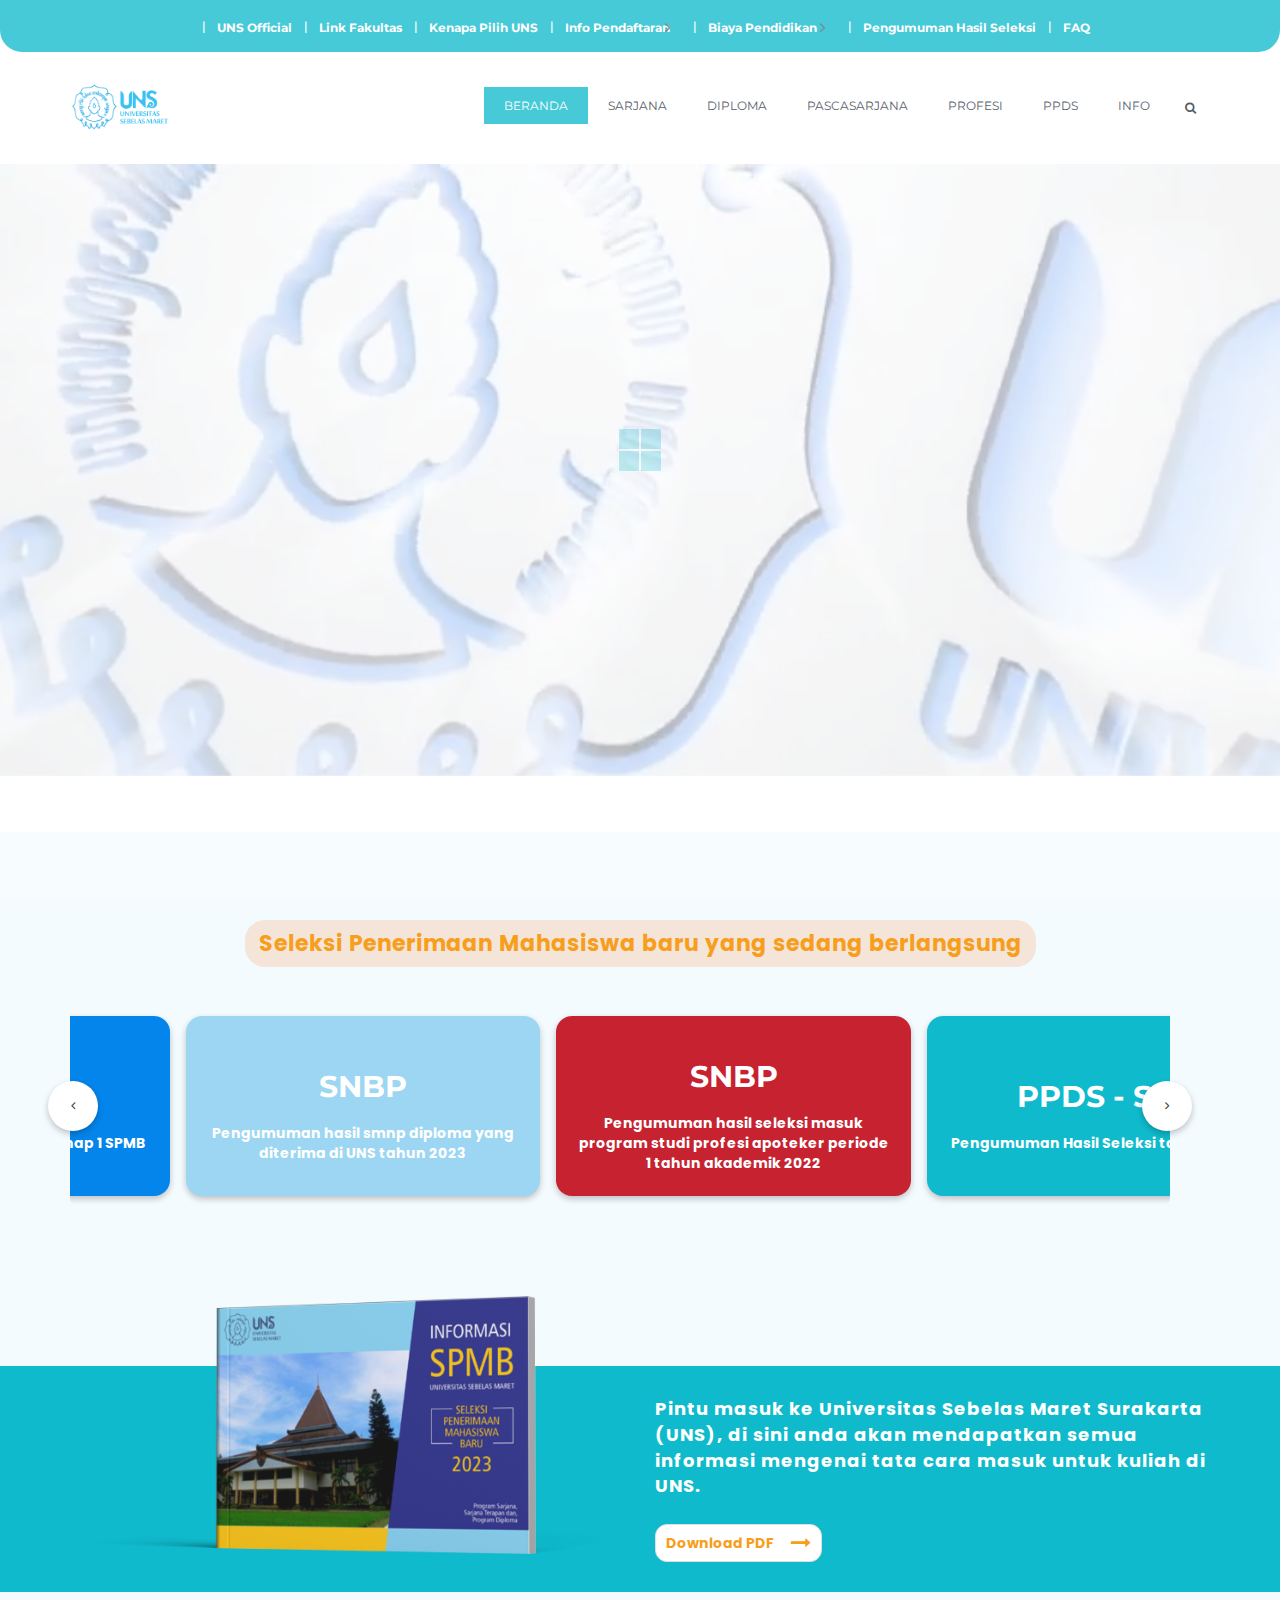
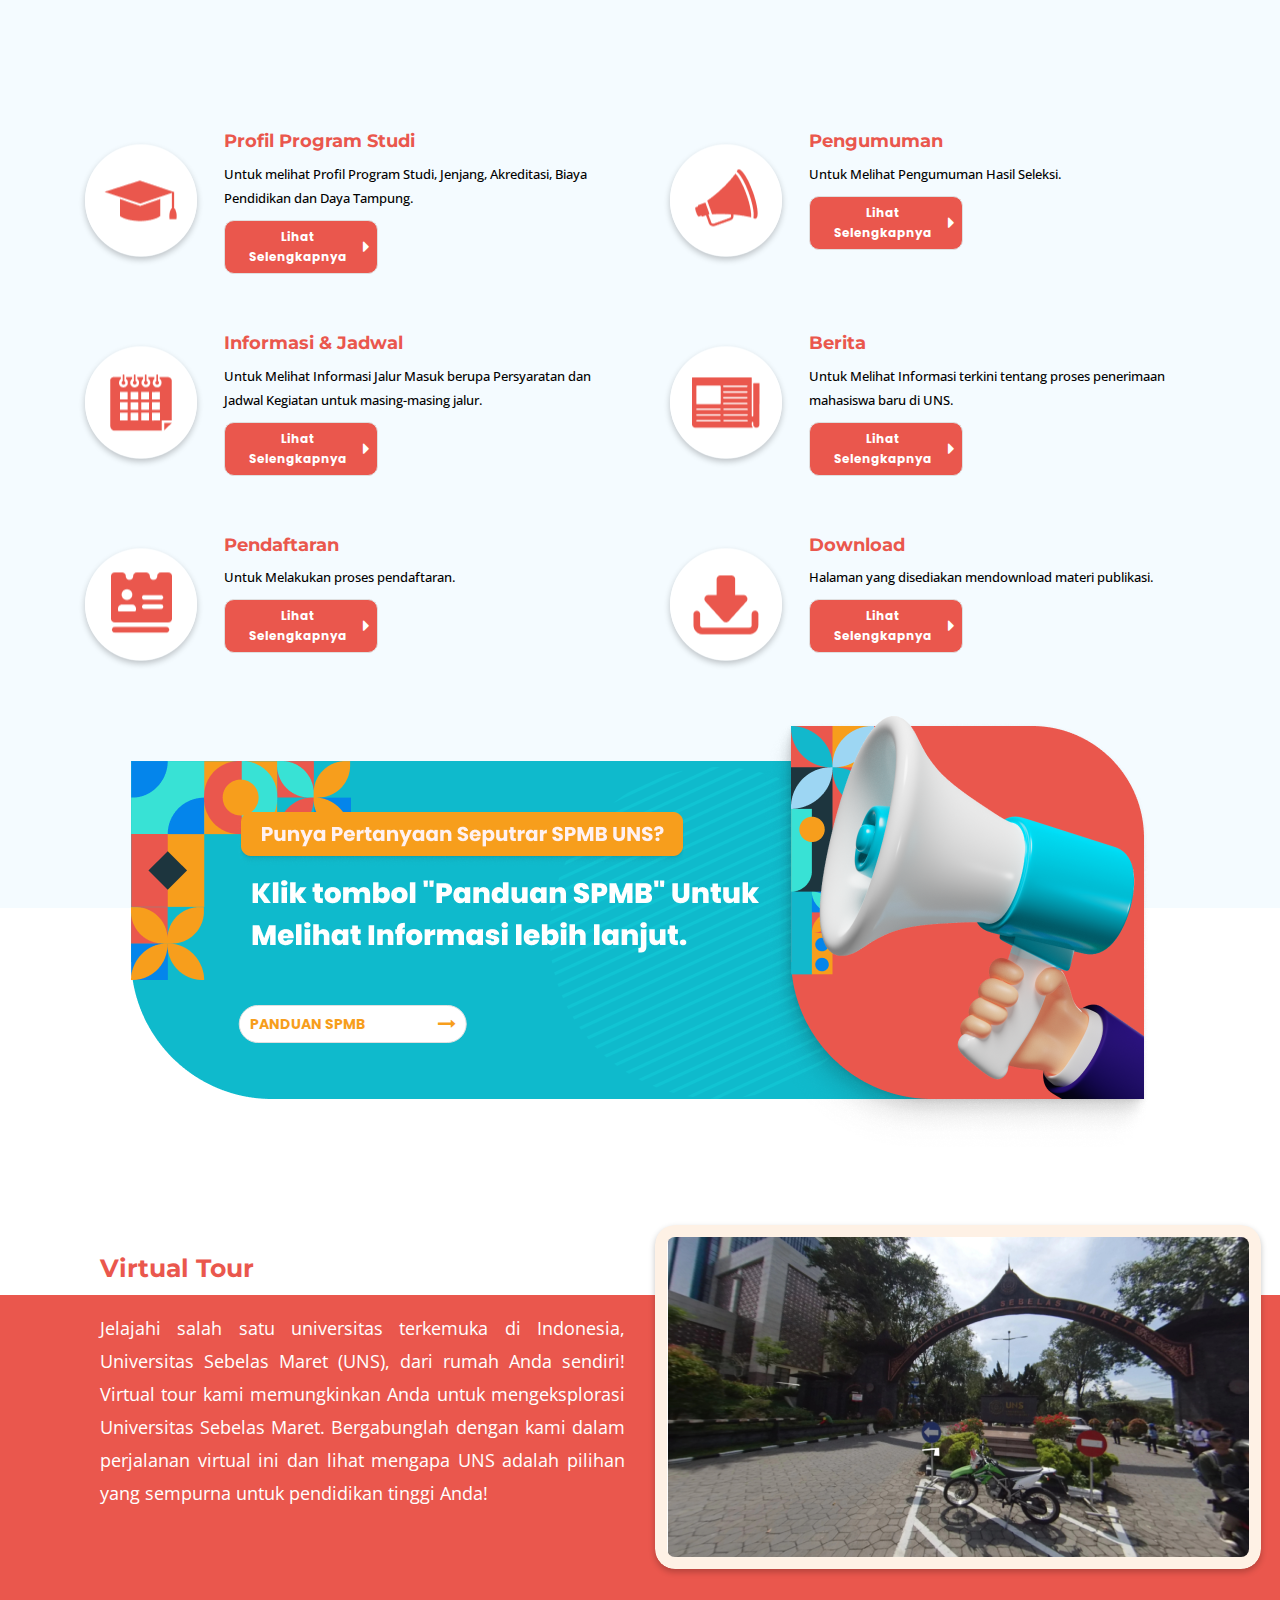
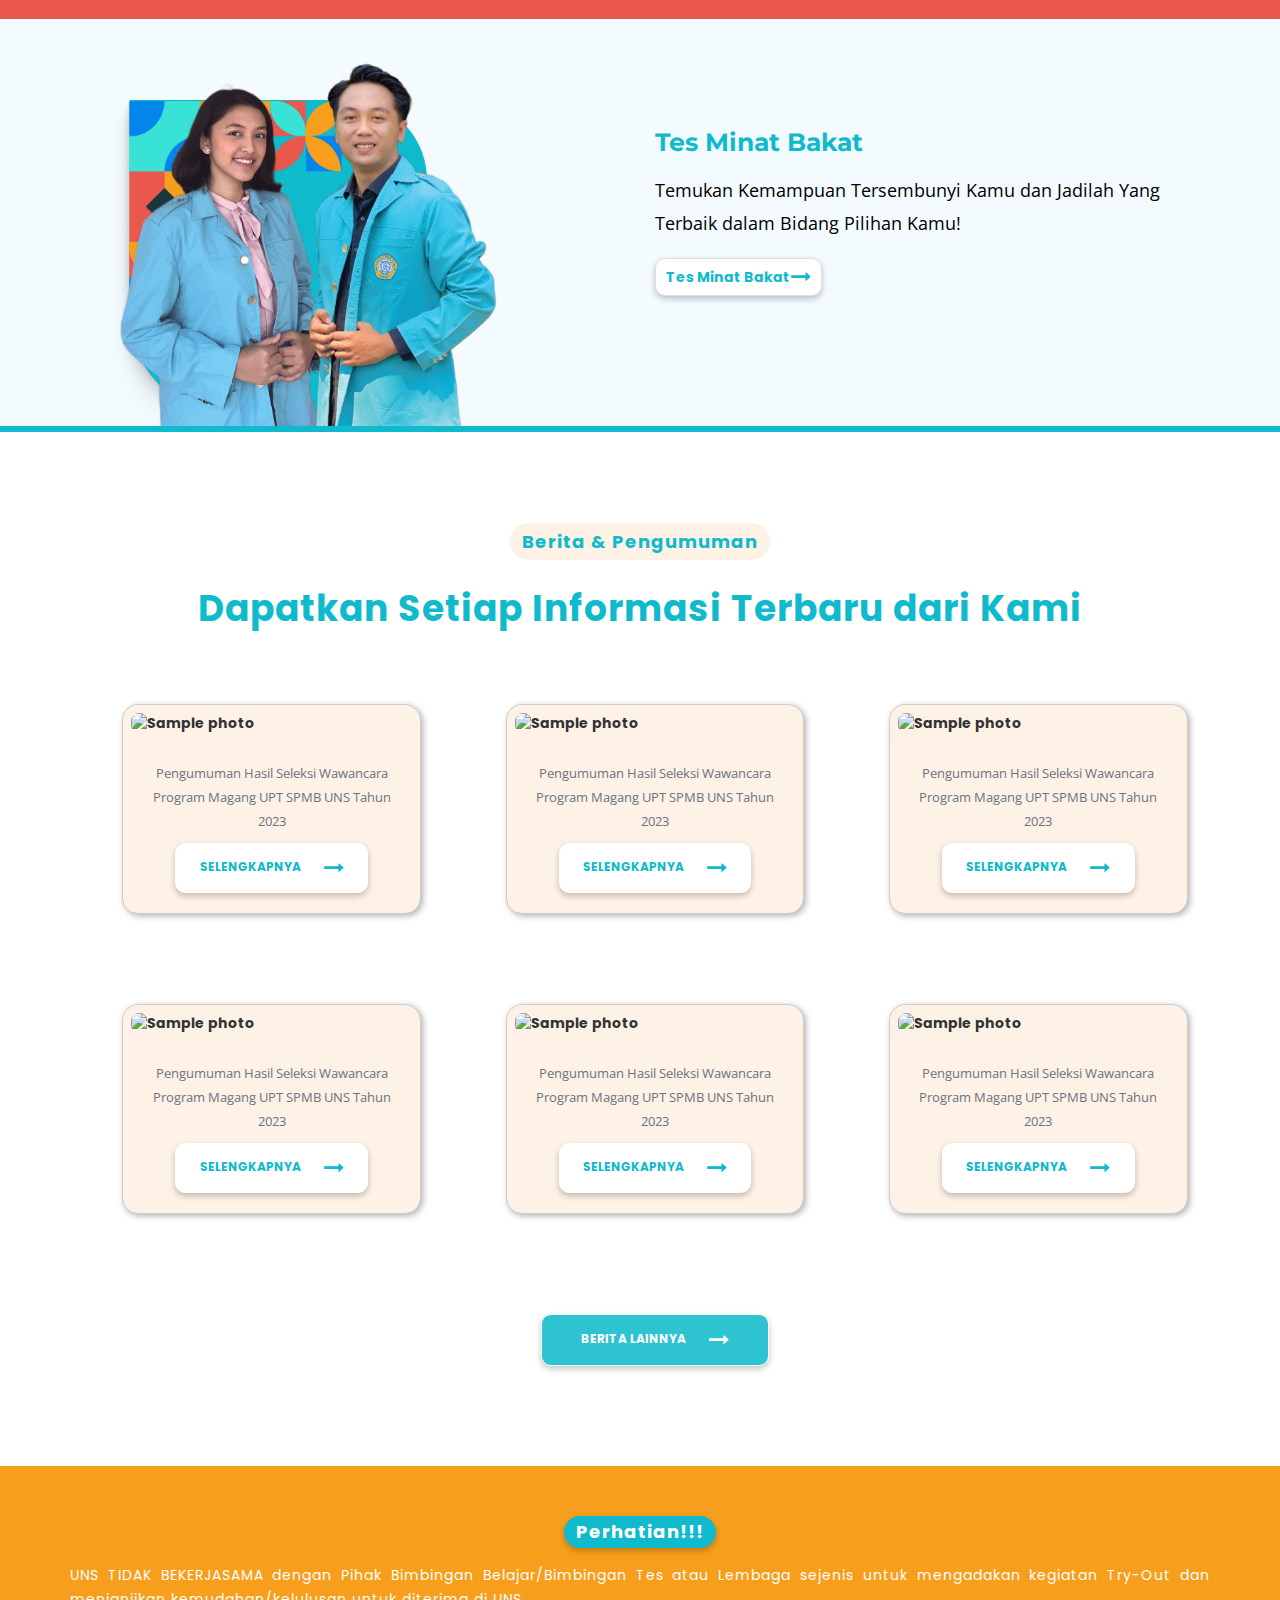
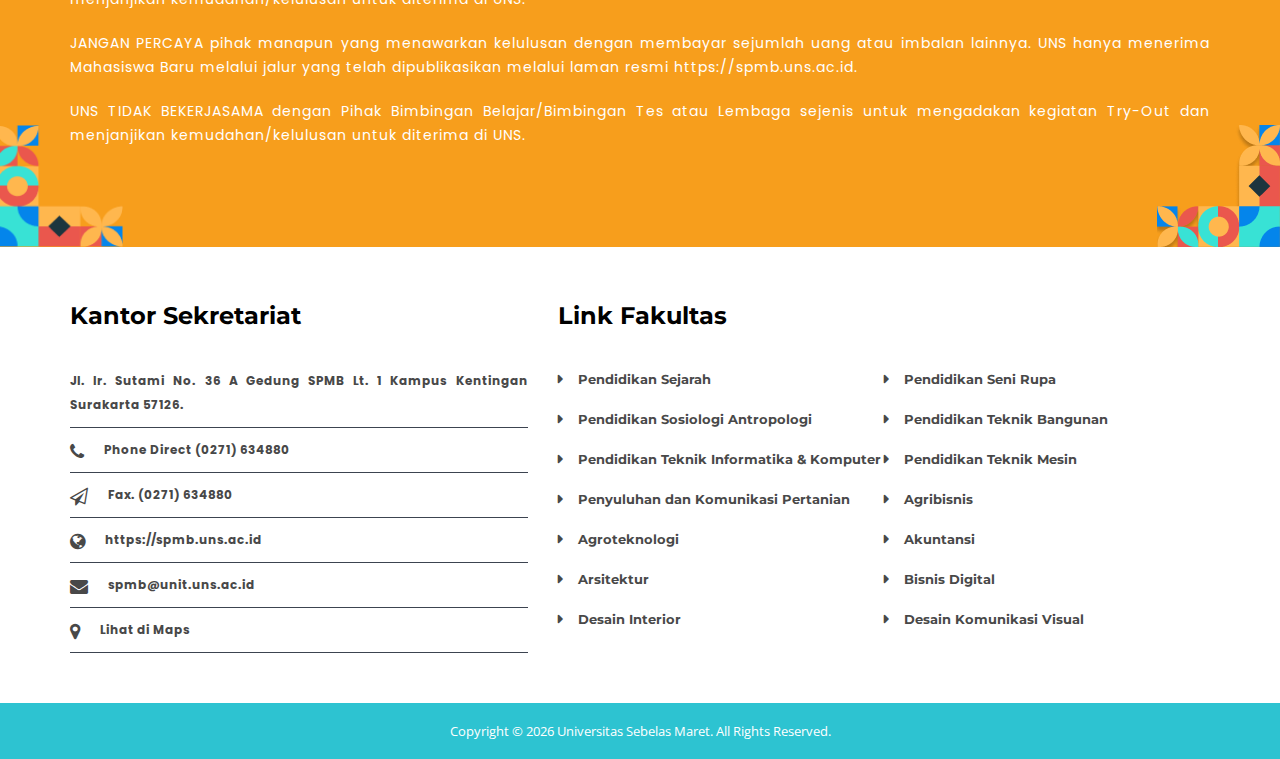
==== index.html @ 90553780 "first commit" ====
<!doctype html>
<html class="no-js" lang="en">
<head>
<meta name="viewport" content="width=device-width, initial-scale=1" />
<meta http-equiv="content-type" content="text/html; charset=utf-8" />
<meta name="author" content="" />
<!-- Document Title -->
<title>SPMB | UNS Solo</title>

<!-- Favicon -->
<link rel="shortcut icon" href="assets/images/favicon.ico" type="image/x-icon">
<link rel="icon" href="assets/images/favicon.ico" type="image/x-icon">

<!-- FontsOnline -->
<link href='https://fonts.googleapis.com/css?family=Open+Sans:400,300,600,700,800' rel='stylesheet' type='text/css'>
<link href='https://fonts.googleapis.com/css?family=Montserrat:400,700' rel='stylesheet' type='text/css'>
<link href='https://fonts.googleapis.com/css?family=Alegreya+Sans:400,500,700,800,900,300,100' rel='stylesheet' type='text/css'>

<!-- StyleSheets -->
<link rel="stylesheet" href="http://code.ionicframework.com/ionicons/2.0.1/css/ionicons.min.css">
<link rel="stylesheet" href="assets/css/bootstrap/bootstrap.min.css">
<link rel="stylesheet" href="assets/css/fontawesome.min.css">
<link rel="stylesheet" href="assets/css/font-awesome.min.css">
<link rel="stylesheet" href="assets/css/main.css">
<link rel="stylesheet" href="assets/css/style.css">
<link rel="stylesheet" href="assets/css/responsive.css">
<link rel="stylesheet" href="assets/css/custom.css">

<!-- SLIDER REVOLUTION 4.x CSS SETTINGS -->
<link rel="stylesheet" type="text/css" href="assets/rs-plugin/css/settings.css" media="screen" />

<!-- JavaScripts -->
<script src="assets/js/vendors/modernizr.js"></script>
<!-- HTML5 Shim and Respond.js IE8 support of HTML5 elements and media queries -->
<!-- WARNING: Respond.js doesn't work if you view the page via file:// -->
<!--[if lt IE 9]>
    <script src="https://oss.maxcdn.com/html5shiv/3.7.2/html5shiv.min.js"></script>
    <script src="https://oss.maxcdn.com/respond/1.4.2/respond.min.js"></script>
    <![endif]-->
</head>
<body>

<!-- Back to top button -->
<div class="btn-back_to_top">
  <span class="fa fa-arrow-up"></span>
</div>

<!-- LOADER ===========================================-->
<div id="loader">
  <div class="loader">
    <div class="position-center-center">
      <div id="preloader6"> <span></span> <span></span> <span></span> <span></span> </div>
    </div>
  </div>
</div>

<!-- Page Wrapper -->
<div id="wrap">

  <!-- Top bar -->
  <div class="wrap">
    <div class="row">
      <div class="col-md-12">
        <div class="top-bar">
          <ul id="ownmenu" class="ownmenu font-montserrat">
          <li><a href="#">UNS Official</a></li>
            <li><a href="#">Link Fakultas</a></li>
            <li><a href="#">Kenapa Pilih UNS</a></li>
            <li><a href="#">Info Pendaftaran</a>
              <ul class="dropdown">
                <li><a href="blank-page.html">Jadwal Seleksi</a></li>
                <li><a href="#">Pendaftaran</a>
                  <ul class="dropdown">
                    <li><a href="blank-page.html">Sarjana</a></li>
                    <li><a href="blank-page.html">Sekolah Vokasi</a></li>
                    <li><a href="blank-page.html">Pascasarjana</a></li>
                    <li><a href="blank-page.html">Profesi</a></li>
                  </ul>
                </li>
                <li><a href="#">Tata Cara Pendaftaran</a>
                  <ul class="dropdown">
                    <li><a href="blank-page.html">FAQ</a></li>
                    <li><a href="blank-page.html">Sarjana</a></li>
                    <li><a href="blank-page.html">Sekolah Vokasi</a></li>
                    <li><a href="blank-page.html">Pascasarjana</a></li>
                    <li><a href="blank-page.html">Profesi</a></li>
                  </ul>
                </li>
                <li><a href="#">Tata Cara Pembayaran</a>
                  <ul class="dropdown">
                    <li><a href="blank-page.html">FAQ</a></li>
                    <li><a href="blank-page.html">Sarjana</a></li>
                    <li><a href="blank-page.html">Sekolah Vokasi</a></li>
                    <li><a href="blank-page.html">Pascasarjana</a></li>
                    <li><a href="blank-page.html">Profesi</a></li>
                  </ul>
                </li>
              </ul>
            </li>
            <li><a href="#">Biaya Pendidikan</a>
              <ul class="dropdown">
                <li><a href="blank-page.html">Sarjana</a></li>
                <li><a href="blank-page.html">Sekolah Vokasi</a></li>
                <li><a href="blank-page.html">Pascasarjana Profesi</a></li>
                <li><a href="blank-page.html">Informasi Digital</a></li>
              </ul>
            </li>
            <li><a href="#">Pengumuman Hasil Seleksi</a></li>
            <li><a href="#">FAQ</a></li>
          </ul>
        </div>
      </div>
    </div>
  </div>

  <!-- Header -->
  <header class="header coporate-header">
    <div class="sticky">
      
      <div class="container">
        <div class="logo"> <a href="index.html"><img src="assets/images/logo-uns.png" style="height: 50px; width: 100px;" alt=""></a> </div>
        
        <!-- Nav -->
        <nav>
          <ul id="ownmenu" class="ownmenu">
            <li class="active"><a href="index.html">Beranda</a></li>
            <!-- <li><a href="#">Vokasi</a>
              <ul class="dropdown">
                <li><a href="program-studi.html">Profil Program Studi</a></li>
                <li><a href="informasi-jadwal.html">Informasi & Jadwal</a></li>
              </ul>
            </li> -->
            <li><a href="#">Sarjana</a>
              <ul class="dropdown">
                <li><a href="blank-page.html">Ragam Seleksi</a></li>
                <li><a href="program-studi.html">Program Studi & Daya Tampung</a></li>
                <li><a href="blank-page.html">Angka Keketatan Persaingan</a></li>
                <li><a href="informasi-jadwal.html">Informasi Digital</a></li>
              </ul>
            </li>
            <li><a href="#">Diploma</a>
              <ul class="dropdown">
                <li><a href="blank-page.html">Ragam Seleksi</a></li>
                <li><a href="program-studi.html">Program Studi & Daya Tampung</a></li>
                <li><a href="blank-page.html">Angka Keketatan Persaingan</a></li>
                <li><a href="informasi-jadwal.html">Informasi Digital</a></li>
              </ul>
            </li>
            <li><a href="#">Pascasarjana</a>
              <ul class="dropdown">
                <li><a href="blank-page.html">Ragam Seleksi</a></li>
                <li><a href="program-studi.html">Program Studi</a></li>
                <li><a href="blank-page.html">Informasi Digital</a></li>
              </ul>
            </li>
            <li><a href="#">Profesi</a>
              <ul class="dropdown">
                <li><a href="blank-page.html">Ragam Seleksi</a></li>
                <li><a href="program-studi.html">Program Studi</a></li>
                <li><a href="blank-page.html">Informasi Digital</a></li>
              </ul>
            </li>
            <li><a href="#">PPDS</a>
              <ul class="dropdown">
                <li><a href="blank-page.html">Ragam Seleksi</a></li>
                <li><a href="program-studi.html">Program Studi</a></li>
                <li><a href="blank-page.html">Informasi Digital</a></li>
              </ul>
            </li>
            <li><a href="#">Info</a>
              <ul class="dropdown">
                <li><a href="berita.html">Berita</a></li>
                <li><a href="404.html">Download</a></li>
                <li><a href="404.html">Rekap Jadwal</a></li>
                <li><a href="404.html">Virtual Tour</a></li>
              </ul>
            </li>
            
            <!--======= SEARCH ICON =========-->
            <li class="search-nav right"><a href="#."><i class="fa fa-search"></i></a>
              <ul class="dropdown">
                <li>
                  <form>
                    <input type="search" class="form-control" placeholder="Enter Your Keywords..." required>
                    <button type="submit"> Search </button>
                  </form>
                </li>
              </ul>
            </li>
          </ul>
        </nav>
      </div>
    </div>
  </header>
  <!-- End Header --> 
  
  <!--======= HOME MAIN SLIDER =========-->
  <section class="home-slider">
    <div class="tp-banner-container">
      <div class="tp-banner-fix">
        <ul id="hero-responsive">
          <!-- Slider 2 -->
          <li data-transition="fade" data-slotamount="7">
            <video id="video-hero" playsinline="playsinline" autoplay="autoplay" muted="muted" loop="loop">
              <source src="assets/video/VID UNS.mp4" type="video/mp4">
              <source src="assets/video/VID UNS.mp4" type="video/ogg" />
            </video>
            
            <!-- Layer -->
            <div class="tp-caption sft tp-resizeme font-extra-bold" 
                  data-x="right" data-hoffset="0"
                  data-y="center" data-voffset="0" 
                  data-speed="700" 
                  data-start="700" 
                  data-easing="easeOutBack"
                  data-customin="x:0;y:0;z:0;rotationX:0;rotationY:0;rotationZ:0;scaleX:0;scaleY:1;skewX:0;skewY:0;opacity:0;transformPerspective:600;transformOrigin:50% 50%;" 
                  data-splitin="none" 
                  data-splitout="none" 
                  data-elementdelay="0.1" 
                  data-endelementdelay="0.1" 
                  data-endspeed="300" 
                  data-captionhidden="on" 
                  > <img src="assets/images/slides/hero1.png" alt="" > </div>
            
            <!-- Layer -->
            <div class="tp-caption sfb tp-resizeme font-bold" 
                  data-x="left" data-hoffset="40"
                  data-y="center" data-voffset="-100"
                  data-speed="500" 
                  data-start="700" 
                  data-customin="x:0;y:0;z:0;rotationX:0;rotationY:0;rotationZ:0;scaleX:0;scaleY:1;skewX:0;skewY:0;opacity:0;transformPerspective:600;transformOrigin:50% 50%;" 
                  data-easing="Back.easeOut" 
                  data-splitin="none" 
                  data-splitout="none" 
                  data-elementdelay="0.1" 
                  data-endelementdelay="0.1"
                  data-endspeed="300" 
                  data-captionhidden="on"
                  style="color: #00AFEF; font-size: 48px; font-weight: normal; letter-spacing:0px; line-height:55px;"> Universitas Sebelas Maret</div>
            
            <!-- Layer -->
            <div class="tp-caption sfb tp-resizeme" 
                  data-x="left" data-hoffset="40"
                  data-y="center" data-voffset="30"
                  data-speed="500" 
                  data-start="1000" 
                  data-customin="x:0;y:0;z:0;rotationX:0;rotationY:0;rotationZ:0;scaleX:0;scaleY:1;skewX:0;skewY:0;opacity:0;transformPerspective:600;transformOrigin:50% 50%;" 
                  data-easing="Back.easeOut" 
                  data-splitin="none" 
                  data-splitout="none" 
                  data-elementdelay="0.1" 
                  data-endelementdelay="0.1" 
                  data-endspeed="300" 
                  data-captionhidden="on"
                  style="color: #000000; font-size: 30px; font-weight: normal; line-height:36px;"> Seleksi Penerimaan Mahasiswa <br> Baru Universitas Sebelas Maret.</div>
          </li>
        </ul>
      </div>
    </div>
  </section>

  <section class="hero-mobile">
    <div class="container">
      <li class="row">
        <div class="col-md-6"> <img src="assets/images/hero-mobile.png" alt=""> </div>
        <div class="col-md-6" style="vertical-align: middle;">
          <h2>SPMB UNS</h2>
          <p>Seleksi Penerimaan Mahasiswa Baru Universitas Sebelas Maret</p>
        </div>
      </li>
    </div>
  </section>
  
  <!-- Content -->
  <div id="content"> 
    <!-- CARD SLIDER -->
    <section class="bg-card-button solution padding-top-100 padding-bottom-50">
      <div class="container">
        <!-- Tittle -->
        <div class="heading-block black-text text-center margin-bottom-50">
          <h5>Seleksi Penerimaan Mahasiswa baru yang sedang berlangsung</h5>
        </div>
        <!-- Card List -->
        <div class="wrapper">
          <i id="left" class="fa fa-angle-left"></i>
          <ul class="carousel">
            <a href="#">
              <li class="card card-1">
                <h2>PPDS - SP2</h2>
                <span>Pengumuman Hasil Seleksi tahap 1 SPMB</span>
              </li>
            </a>
            <a href="#">
              <li class="card card-2">
                <h2>SNBP</h2>
                <span>Pengumuman hasil smnp diploma yang diterima di UNS tahun 2023</span>
              </li>
            </a>
            <a href="#">
              <li class="card card-3">
                <h2>SNBP</h2>
                <span>Pengumuman hasil seleksi masuk program studi profesi apoteker periode 1 tahun akademik 2022</span>
              </li>
            </a>
            <a href="#">
              <li class="card card-4">
                <h2>PPDS - SP2</h2>
                <span>Pengumuman Hasil Seleksi tahap 1 SPMB</span>
              </li>
            </a>
            <a href="#">
              <li class="card card-5">
                <h2>SNBP</h2>
                <span>Pengumuman hasil smnp diploma yang diterima di UNS tahun 2023</span>
              </li>
            </a>
            <a href="#">
              <li class="card card-6">
                <h2>SNBP</h2>
                <span>Pengumuman hasil seleksi masuk program studi profesi apoteker periode 1 tahun akademik 2022</span>
              </li>
            </a>
          </ul>
          <i id="right" class="fa fa-angle-right"></i>
        </div>
      </div>
      <!-- MENU  -->
      <div class="menu-pdf padding-bottom-30 padding-top-30">
        <div class="container">
          <div class="row">
            <!-- Image Book -->
            <div class="col-md-6"> <img class="img-book" src="assets/images/book-cover.png" alt=""> </div>
            <div class="col-md-6"> 
              <!-- Tittle -->
              <div class="text-book white-text text-left margin-bottom-25">
                <span>Pintu masuk ke Universitas Sebelas Maret Surakarta (UNS), di sini anda akan mendapatkan semua informasi mengenai tata cara masuk untuk kuliah di UNS. </span>
              </div>
              <button class="button-book" role="button" onclick="">
                <span>Download PDF</span>
                <i class="fa fa-long-arrow-right" style="font-size:20px; vertical-align: middle;"></i>
              </button>
          </div>
        </div>
      </div>
    </section>

    <!-- Menu Icon  -->
    <section class="bg-menu-icon menu-icon padding-top-80">
      <div class="container margin-bottom-100"> 
        
        <!-- Icon List -->
        <ul class="row margin-bottom-100">
          <li class="col-md-6">
            <div class="row">
              <div class="col-md-3 text-center">
                <div class="icon"> <img src="assets/images/menu-icon/mobile/profil.png" alt="" > </div>
              </div>
              <div class="col-md-9">
                <h5 class="menu-icon-title">Profil Program Studi</h5>
                <p class="sub-title">Untuk melihat Profil Program Studi, Jenjang, 
                  Akreditasi, Biaya Pendidikan dan Daya Tampung.</p>
                <button class="button-icon-menu" role="button" onclick="">
                  <span>Lihat Selengkapnya</span>
                  <i class="fa fa-caret-right" style="font-size:18px; vertical-align: middle;"></i>
                </button>
              </div>
            </div>
          </li>
          <li class="col-md-6">
            <div class="row">
              <div class="col-md-3 text-center">
                <div class="icon"> <img src="assets/images/menu-icon/mobile/pengumuman.png" alt="" > </div>
              </div>
              <div class="col-md-9">
                <h5 class="menu-icon-title">Pengumuman</h5>
                <p class="sub-title">Untuk Melihat Pengumuman Hasil Seleksi.</p>
                <button class="button-icon-menu" role="button" onclick="">
                  <span>Lihat Selengkapnya</span>
                  <i class="fa fa-caret-right" style="font-size:18px; vertical-align: middle;"></i>
                </button>
              </div>
            </div>
          </li>
          <li class="col-md-6">
            <div class="row">
              <div class="col-md-3 text-center">
                <div class="icon"> <img src="assets/images/menu-icon/mobile/informasi.png" alt="" > </div>
              </div>
              <div class="col-md-9">
                <h5 class="menu-icon-title">Informasi & Jadwal</h5>
                <p class="sub-title">Untuk Melihat Informasi Jalur Masuk berupa 
                  Persyaratan dan Jadwal Kegiatan untuk masing-masing jalur.</p>
                <button class="button-icon-menu" role="button" onclick="">
                  <span>Lihat Selengkapnya</span>
                  <i class="fa fa-caret-right" style="font-size:18px; vertical-align: middle;"></i>
                </button>
              </div>
            </div>
          </li>
          <li class="col-md-6">
            <div class="row">
              <div class="col-md-3 text-center">
                <div class="icon"> <img src="assets/images/menu-icon/mobile/berita.png" alt="" > </div>
              </div>
              <div class="col-md-9">
                <h5 class="menu-icon-title">Berita</h5>
                <p class="sub-title">Untuk Melihat Informasi terkini tentang proses 
                  penerimaan mahasiswa baru di UNS.</p>
                <button class="button-icon-menu" role="button" onclick="">
                  <span>Lihat Selengkapnya</span>
                  <i class="fa fa-caret-right" style="font-size:18px; vertical-align: middle;"></i>
                </button>
              </div>
            </div>
          </li>
          <li class="col-md-6">
            <div class="row">
              <div class="col-md-3 text-center">
                <div class="icon"> <img src="assets/images/menu-icon/mobile/pendaftaran.png" alt="" > </div>
              </div>
              <div class="col-md-9">
                <h5 class="menu-icon-title">Pendaftaran</h5>
                <p class="sub-title">Untuk Melakukan proses pendaftaran.</p>
                <button class="button-icon-menu" role="button" onclick="">
                  <span>Lihat Selengkapnya</span>
                  <i class="fa fa-caret-right" style="font-size:18px; vertical-align: middle;"></i>
                </button>
              </div>
            </div>
          </li>
          <li class="col-md-6">
            <div class="row">
              <div class="col-md-3 text-center">
                <div class="icon"> <img src="assets/images/menu-icon/mobile/download.png" alt="" > </div>
              </div>
              <div class="col-md-9">
                <h5 class="menu-icon-title">Download</h5>
                <p class="sub-title">Halaman yang disediakan mendownload 
                  materi publikasi.</p>
                <button class="button-icon-menu" role="button" onclick="">
                  <span>Lihat Selengkapnya</span>
                  <i class="fa fa-caret-right" style="font-size:18px; vertical-align: middle;"></i>
                </button>
              </div>
            </div>
          </li>
        </ul>
      </div>
      <div class="bg-panduan padding-bottom-100">
        <div class="container text-center">
          <img src="assets/images/panduan-spmb.png" alt="" class="img-panduan">
          <button class="button-panduan" role="button" onclick="">
            <span>PANDUAN SPMB</span>
            <i class="fa fa-long-arrow-right" style="font-size:18px; vertical-align: middle;"></i>
          </button>
        </div>
      </div>

      <div class="bg-panduan-mobile padding-bottom-100">
        <div class="container text-center">
          <img src="assets/images/panduan-spmb-mobile.png" alt="" class="img-panduan-mobile">
          <button class="button-panduan" role="button" onclick="">
            <span>PANDUAN SPMB</span>
            <i class="fa fa-long-arrow-right" style="font-size:18px; vertical-align: middle;"></i>
          </button>
        </div>
      </div>
      
      <!-- Virtual Tour -->
      <div class="virtual-tour">
        <div class="container">
          <li>
            <div class="row">
              <div class="col-md-6">
                <h4>Virtual Tour</h4>
                <p>Jelajahi salah satu universitas terkemuka di Indonesia, Universitas Sebelas Maret (UNS), dari rumah Anda sendiri! 
                  Virtual tour kami memungkinkan Anda untuk mengeksplorasi  Universitas Sebelas Maret. Bergabunglah dengan kami dalam 
                  perjalanan virtual ini dan lihat mengapa UNS adalah pilihan yang sempurna untuk pendidikan tinggi Anda! </p>
              </div>
              <div class="col-md-6"> <img src="assets/images/virtual-tour.png" alt=""> </div>
            </div>
          </li>
        </div>
      </div>
      <!-- Virtual Tour Mobile -->
      <div class="virtual-tour-mobile">
        <div class="container">
          <li>
            <div class="row">
              <div class="col-md-6"> <img src="assets/images/virtual-tour.png" alt=""> </div>
              <div class="col-md-6">
                <h4>Virtual Tour</h4>
                <p>Jelajahi salah satu universitas terkemuka di Indonesia, Universitas Sebelas Maret (UNS), dari rumah Anda sendiri! 
                  Virtual tour kami memungkinkan Anda untuk mengeksplorasi  Universitas Sebelas Maret. Bergabunglah dengan kami dalam 
                  perjalanan virtual ini dan lihat mengapa UNS adalah pilihan yang sempurna untuk pendidikan tinggi Anda! </p>
              </div>
            </div>
          </li>
        </div>
      </div>
    </section>

    <!-- Tes Minat Bakat -->
    <section class="minat-bakat padding-top-100">
      <div class="container">
        <li class="row">
          <div class="col-md-6"> <img src="assets/images/minat-bakat.png" alt=""> </div>
          <hr id="hr-mobile">
          <div class="col-md-6" style="vertical-align: middle;">
            <h4>Tes Minat Bakat</h4>
            <p>Temukan Kemampuan Tersembunyi Kamu dan Jadilah Yang Terbaik dalam Bidang Pilihan Kamu!</p>
            <button class="button-minat" role="button" onclick="">
              <span>Tes Minat Bakat</span>
              <i class="fa fa-long-arrow-right" style="font-size:20px; vertical-align: middle;"></i>
            </button>
          </div>
        </li>
      </div>
      <hr>
    </section>

    <!-- Berita -->
    <section class="berita padding-top-100 padding-bottom-100">
      <div class="container"> 
        
        <!-- Tittle Berita -->
        <div class="heading-block black-text text-center margin-bottom-30">
          <h2>Berita & Pengumuman</h2>
        </div>
        <!-- Sub Tittle Berita -->
        <div class="heading-block black-text text-center margin-bottom-50">
          <span>Dapatkan Setiap Informasi Terbaru dari Kami</span>
        </div>
        
        <!-- Menu Berita -->
        <div class="container">
          <div class="grid">
            <article>
              <img src="https://picsum.photos/600/400?image=1083" alt="Sample photo">
              <div class="text">
                <p>Pengumuman Hasil Seleksi
                  Wawancara Program Magang
                  UPT SPMB UNS Tahun 2023
                </p>
                <a href="#" class="btn btn-primary btn-block">
                  <span>Selengkapnya</span>
                  <i class="fa fa-long-arrow-right" style="font-size:20px; margin-left: 20px; vertical-align: middle;"></i>
                </a>
              </div>
            </article>

            <article>
              <img src="https://picsum.photos/600/400?image=1063" alt="Sample photo">
              <div class="text">
                <p>Pengumuman Hasil Seleksi
                  Wawancara Program Magang
                  UPT SPMB UNS Tahun 2023
                </p>
                <a href="#" class="btn btn-primary btn-block">
                  <span>Selengkapnya</span>
                  <i class="fa fa-long-arrow-right" style="font-size:20px; margin-left: 20px; vertical-align: middle;"></i>
                </a>
              </div>
            </article>

            <article>
              <img src="https://picsum.photos/600/400?image=1056" alt="Sample photo">
              <div class="text">
                <p>Pengumuman Hasil Seleksi
                  Wawancara Program Magang
                  UPT SPMB UNS Tahun 2023
                </p>
                <a href="#" class="btn btn-primary btn-block">
                  <span>Selengkapnya</span>
                  <i class="fa fa-long-arrow-right" style="font-size:20px; margin-left: 20px; vertical-align: middle;"></i>
                </a>
              </div>
            </article>

            <article>
              <img src="https://picsum.photos/600/400?image=1050" alt="Sample photo">
              <div class="text">
                <p>Pengumuman Hasil Seleksi
                  Wawancara Program Magang
                  UPT SPMB UNS Tahun 2023
                </p>
                <a href="#" class="btn btn-primary btn-block">
                  <span>Selengkapnya</span>
                  <i class="fa fa-long-arrow-right" style="font-size:20px; margin-left: 20px; vertical-align: middle;"></i>
                </a>
              </div>
            </article>

            <article>
              <img src="https://picsum.photos/600/400?image=1041" alt="Sample photo">
              <div class="text">
                <p>Pengumuman Hasil Seleksi
                  Wawancara Program Magang
                  UPT SPMB UNS Tahun 2023
                </p>
                <a href="#" class="btn btn-primary btn-block">
                  <span>Selengkapnya</span>
                  <i class="fa fa-long-arrow-right" style="font-size:20px; margin-left: 20px; vertical-align: middle;"></i>
                </a>
              </div>
            </article>

            <article>
              <img src="https://picsum.photos/600/400?image=1015" alt="Sample photo">
              <div class="text">
                <p>Pengumuman Hasil Seleksi
                  Wawancara Program Magang
                  UPT SPMB UNS Tahun 2023
                </p>
                <a href="#" class="btn btn-primary btn-block">
                  <span>Selengkapnya</span>
                  <i class="fa fa-long-arrow-right" style="font-size:20px; margin-left: 20px; vertical-align: middle;"></i>
                </a>
              </div>
            </article>
          </div>
          <!-- Button -->
          <div class="btn-lain text-center">
            <a href="#" class="btn btn-primary btn-block">
              <span>Berita Lainnya</span>
              <i class="fa fa-long-arrow-right" style="font-size:20px; margin-left: 20px; vertical-align: middle;"></i>
            </a>
          </div>
        </div>
      </div>
    </section>
    
    <!-- PERINGATAN -->
    <section class="bg-peringatan text-center padding-top-50 padding-bottom-50">
      <div class="container">
        <h2 id="peringatan">Perhatian!!!</h2>
        <div class="peringatan text-center margin-bottom-50">
          <p class="text-white margin-bottom-20">UNS TIDAK BEKERJASAMA dengan Pihak Bimbingan Belajar/Bimbingan Tes atau Lembaga sejenis untuk mengadakan kegiatan Try-Out dan menjanjikan kemudahan/kelulusan untuk diterima di UNS.</p>
          <p class="text-white margin-bottom-20">JANGAN PERCAYA pihak manapun yang menawarkan kelulusan dengan membayar sejumlah uang atau imbalan lainnya. UNS hanya menerima Mahasiswa Baru melalui jalur yang telah dipublikasikan melalui laman resmi https://spmb.uns.ac.id.</p>
          <p class="text-white">UNS TIDAK BEKERJASAMA dengan Pihak Bimbingan Belajar/Bimbingan Tes atau Lembaga sejenis untuk mengadakan kegiatan Try-Out dan menjanjikan kemudahan/kelulusan untuk diterima di UNS.</p>
        </div>
      </div>
      <img class="corner-left" src="assets/images/corner-left.png" alt=""/>
      <img class="corner-right" src="assets/images/corner-right.png" alt=""/>
    </section>
  </div>
  <!-- End Content --> 
  
  <!-- Footer -->
  <footer>
    
    <!-- Footer Info -->
    <div class="footer-info">
      <div class="container">
        <div class="row"> 
          
          <!-- About -->
          <div class="col-md-5">
            <h6>Kantor Sekretariat</h6>
            <ul class="personal-info">
              <li>Jl. Ir. Sutami No. 36 A Gedung SPMB Lt. 1 Kampus Kentingan Surakarta 57126.</li>
              <li><i class="fa fa-phone"></i>Phone Direct (0271) 634880</li>
              <li><i class="fa fa-paper-plane-o"></i>Fax. (0271) 634880</li>
              <li><i class="fa fa-light fa-globe"></i>https://spmb.uns.ac.id</li>
              <li><i class="fa fa-envelope"></i>spmb@unit.uns.ac.id</li>
              <li><i class="fa fa-map-marker"></i>Lihat di Maps</li>
            </ul>
          </div>
          
          <!-- Service provided -->
          <div class="col-md-7">
            <h6>Link Fakultas</h6>
            <ul class="links">
              <li><a href="#.">Pendidikan Sejarah</a></li>
              <li><a href="#.">Pendidikan Seni Rupa</a></li>
              <li><a href="#.">Pendidikan Sosiologi Antropologi</a></li>
              <li><a href="#.">Pendidikan Teknik Bangunan</a></li>
              <li><a href="#.">Pendidikan Teknik Informatika & Komputer</a></li>
              <li><a href="#.">Pendidikan Teknik Mesin</a></li>
              <li><a href="#.">Penyuluhan dan Komunikasi Pertanian</a></li>
              <li><a href="#.">Agribisnis</a></li>
              <li><a href="#.">Agroteknologi</a></li>
              <li><a href="#.">Akuntansi</a></li>
              <li><a href="#.">Arsitektur</a></li>
              <li><a href="#.">Bisnis Digital</a></li>
              <li><a href="#.">Desain Interior</a></li>
              <li><a href="#.">Desain Komunikasi Visual</a></li>
            </ul>
          </div>
        </div>
      </div>
    </div>
    
    <!-- Rights -->
    <div class="rights">
      <div class="container">
        <p>Copyright © <script>document.write(new Date().getFullYear())</script> Universitas Sebelas Maret. All Rights Reserved.</p>
      </div>
    </div>
  </footer>
</div>
<!-- End Page Wrapper --> 

<!-- JavaScripts --> 
<script src="assets/js/vendors/jquery/jquery.min.js"></script> 
<script src="assets/js/vendors/wow.min.js"></script> 
<script src="assets/js/vendors/bootstrap.min.js"></script> 
<script src="assets/js/vendors/own-menu.js"></script> 
<script src="assets/js/vendors/flexslider/jquery.flexslider-min.js"></script> 
<script src="assets/js/vendors/jquery.countTo.js"></script> 
<script src="assets/js/vendors/jquery.isotope.min.js"></script> 
<script src="assets/js/vendors/jquery.bxslider.min.js"></script> 
<script src="assets/js/vendors/owl.carousel.min.js"></script> 
<script src="assets/js/vendors/jquery.sticky.js"></script>
<script src="assets/js/main.js"></script> 
<script src="assets/js/custom.js"></script> 

<!-- SLIDER REVOLUTION 4.x SCRIPTS  --> 
<script type="text/javascript" src="assets/rs-plugin/js/jquery.themepunch.tools.min.js"></script> 
<script type="text/javascript" src="assets/rs-plugin/js/jquery.themepunch.revolution.min.js"></script> 
</body>
</html>
---- assets/css/main.css ----
/*=======================================================
			Page Loader
========================================================*/
#loader {
	position: fixed;
	top: 0;
	left: 0;
	height: 100%;
	width: 100%;
	background: rgba(255,255,255,1);
	z-index: 999999;
	opacity: 1;
	text-align: center;
}
#preloader6{
    position:relative;
    width: 42px;
    height: 42px;
    animation: preloader_6 5s infinite linear;
}
#preloader6 span{
    width:20px;
    height:20px;
    position:absolute;
    background:red;
    display:block;
    animation: preloader_6_span 1s infinite linear;
}
#preloader6 span:nth-child(1){
background:#0FBACC;
 
}
#preloader6 span:nth-child(2){
left:22px;
background:#0FBACC;
    animation-delay: .2s;
 
}
#preloader6 span:nth-child(3){
top:22px;
background:#0FBACC;
    animation-delay: .4s;
}
#preloader6 span:nth-child(4){
top:22px;
left:22px;
background:#0FBACC;
    animation-delay: .6s;
}
@keyframes preloader_6_span {
   0% { transform:scale(1); }
   50% { transform:scale(0.5); }
   100% { transform:scale(1); }
}
.ownmenu{width:auto;padding:0;margin:0;float:right;list-style:none;}
.ownmenu li{display:inline-block;float:left;}
.ownmenu a{-o-transition:all .3s linear;-webkit-transition:all .3s linear;-moz-transition:all .3s linear;transition:all .3s linear;outline:none;z-index:10;}
.ownmenu li{}
.ownmenu ul.dropdown, .ownmenu ul.dropdown li ul.dropdown{list-style:none;margin:0;padding:0;display:none;position:absolute;z-index:99;padding-left:0px;width:250px;background:none;padding:20px 35px;}
.ownmenu ul.dropdown li ul.dropdown{left:100%;top:inherit;background:#272727;}
header nav .ownmenu ul.dropdown .indicator{display:block;left:0px;margin-left:0px;}
.ownmenu ul.dropdown li{clear:both;width:100%;}
.ownmenu ul.dropdown li a{width:100%;padding:12px 24px 12px;display:inline-block;float:left;clear:both;text-decoration:none;color:#999;box-sizing:border-box;-moz-box-sizing:border-box;-webkit-box-sizing:border-box;}
.ownmenu ul.dropdown li:hover > a{color:#e4a913 !important;}
.ownmenu ul.dropdown li ul.dropdown.left{left:auto;right:100%;}
.ownmenu .indicator{position:relative;right:5px;font-size:14px;float:right;}
.ownmenu ul li .indicator{font-size:12px;top:1px;left:10px;}
.ownmenu ul.dropdown{top:54px;}
.ownmenu > li > .megamenu{top:54px;}
.ownmenu > li > .megamenu{position:absolute;display:none;background:#fff;width:25%;font-size:12px;color:#999;z-index:99;padding:0 0px;-webkit-box-sizing:border-box;-moz-box-sizing:border-box;box-sizing:border-box;}
.ownmenu li > .megamenu ul{margin:0px;float:left;padding:0;display:block;position:relative;}
.ownmenu li > .megamenu ul li{width:100%;padding:0px;}
.ownmenu li > .megamenu ul li.title{margin:0 0 8px;padding:0 0 5px;font-size:14px;border-bottom:solid 1px #666;}
.ownmenu li > .megamenu h5{width:100%;margin:0;padding:0;}
.ownmenu li > .megamenu a{color:#999;text-decoration:none;font-size:12px;-webkit-transition:color 0.3s linear;-moz-transition:color 0.3s linear;-o-transition:color 0.3s linear;transition:color 0.3s linear;}
.ownmenu li > .megamenu a:hover{color:#dedede;}
.ownmenu .megamenu img{width:100%;-webkit-transition:border 0.3s linear;-moz-transition:border 0.3s linear;-o-transition:border 0.3s linear;transition:border 0.3s linear;}
.ownmenu > li.fix-sub > .megamenu, .ownmenu > li.fix-sub > .megamenu.half-width, .ownmenu > li.fix-sub > .dropdown{}
.ownmenu > li > .megamenu.half-width{width:50%;}
.ownmenu > li > .megamenu.full-width{width:100%;left:0;text-align:left;}
.ownmenu li > .megamenu form{width:100%;}
.ownmenu li > .megamenu form input[type="text"], .ownmenu li > .megamenu form textarea{padding:5px;color:#999;background:#444;font-size:14px;border:solid 1px transparent;outline:none;-webkit-box-sizing:border-box;-moz-box-sizing:border-box;box-sizing:border-box;-webkit-transition:border 0.3s linear;-moz-transition:border 0.3s linear;-o-transition:border 0.3s linear;transition:border 0.3s linear;}
.ownmenu li > .megamenu form input[type="text"]:focus, .ownmenu li > .megamenu form textarea:focus{border-color:#e0e0e0;}
.ownmenu li > .megamenu form input[type="text"]{width:100%;margin-top:10px;}
.ownmenu li > .megamenu form textarea{width:100%;margin-top:10px;}
.ownmenu li > .megamenu form input[type="submit"]{width:25%;float:right;height:30px;margin-top:10px;border:none;cursor:pointer;background:#444;color:#777;-webkit-transition:background 0.3s linear;-moz-transition:background 0.3s linear;-o-transition:background 0.3s linear;transition:background 0.3s linear;}
.ownmenu li > .megamenu form input[type="submit"]:hover{background:#e0e0e0;color:#555;}
.megamenu .row{}
.ownmenu > li.right{float:right;}
.ownmenu > li.right > .megamenu, .ownmenu > li.right > .megamenu.half-width, .ownmenu > li.right > .dropdown{right:0;}
.ownmenu > li.jsright{float:right;}
.ownmenu > li.jsright.last > .megamenu, .ownmenu > li.jsright.last > .megamenu.half-width, .ownmenu > li.jsright.last > .dropdown{right:0;}
.ownmenu > li > a > i{line-height:23px !important;margin-right:6px;font-size:18px;float:left;}
.ownmenu > li.showhide{display:none;width:100%;height:50px;cursor:pointer;color:#999;}
.ownmenu > li.showhide span.title{margin:15px 0 0 25px;float:left;}
.ownmenu > li.showhide span.icon{margin:17px 20px;float:right;}
.ownmenu > li.showhide .icon em{margin-bottom:3px;display:block;width:20px;height:2px;background:#999;}
@media (max-width:767px){.ownmenu > li{display:block;width:100%;box-sizing:border-box;-moz-box-sizing:border-box;-webkit-box-sizing:border-box;}
.ownmenu > li > a{padding:15px 25px;}
.ownmenu a{width:100%;box-sizing:border-box;-moz-box-sizing:border-box;-webkit-box-sizing:border-box;}
.ownmenu ul.dropdown, .ownmenu ul.dropdown li ul.dropdown{width:100% !important;left:0;position:static !important;border:none;box-sizing:border-box;-moz-box-sizing:border-box;-webkit-box-sizing:border-box;}
.ownmenu ul.dropdown li{border:none;}
.ownmenu ul.dropdown > li > a{padding-left:40px !important;}
.ownmenu > li > .megamenu{width:100% !important;position:static;border-top:none;}
.ownmenu > li > ul.dropdown > li > ul.dropdown > li > a{padding-left:60px !important;}
.ownmenu > li > ul.dropdown > li > ul.dropdown > li > ul.dropdown > li > a{padding-left:80px !important;}
}
.flex-container a:hover, .flex-slider a:hover, .flex-container a:focus, .flex-slider a:focus{outline:none;}
.slides, .slides > li, .flex-control-nav, .flex-direction-nav{margin:0;padding:0;list-style:none;}
.flex-pauseplay span{text-transform:capitalize;}
.flexslider{margin:0;padding:0;}
.flexslider .slides > li{display:none;-webkit-backface-visibility:hidden;}
.flexslider .slides img{width:100%;display:block;}
.flexslider .slides:after{content:"\0020";display:block;clear:both;visibility:hidden;line-height:0;height:0;}
html[xmlns] .flexslider .slides{display:block;}
* html .flexslider .slides{height:1%;}
.no-js .flexslider .slides > li:first-child{display:block;}
.flexslider{position:relative;zoom:1;}
.flexslider .slides{zoom:1;}
.flexslider .slides img{height:auto;}
.flex-viewport{max-height:2000px;-webkit-transition:all 1s ease;-moz-transition:all 1s ease;-ms-transition:all 1s ease;-o-transition:all 1s ease;transition:all 1s ease;}
.loading .flex-viewport{max-height:300px;}
.carousel li{margin-right:5px;}
.flex-direction-nav{*height:0;}
.flex-direction-nav a{text-decoration:none;display:block;width:40px;height:40px;margin:-20px 0 0;position:absolute;top:50%;z-index:10;overflow:hidden;opacity:0;cursor:pointer;color:rgba(0, 0, 0, 0.8);text-shadow:1px 1px 0 rgba(255, 255, 255, 0.3);-webkit-transition:all 0.3s ease-in-out;-moz-transition:all 0.3s ease-in-out;-ms-transition:all 0.3s ease-in-out;-o-transition:all 0.3s ease-in-out;transition:all 0.3s ease-in-out;}
.flex-direction-nav a:before{font-family:"flexslider-icon";font-size:40px;display:inline-block;content:'\f001';color:rgba(0, 0, 0, 0.8);text-shadow:1px 1px 0 rgba(255, 255, 255, 0.3);}
.flex-direction-nav a.flex-next:before{content:'\f002';}
.flex-direction-nav .flex-prev{left:-50px;}
.flex-direction-nav .flex-next{right:-50px;text-align:right;}
.flexslider:hover .flex-direction-nav .flex-prev{opacity:0.7;left:10px;}
.flexslider:hover .flex-direction-nav .flex-prev:hover{opacity:1;}
.flexslider:hover .flex-direction-nav .flex-next{opacity:0.7;right:10px;}
.flexslider:hover .flex-direction-nav .flex-next:hover{opacity:1;}
.flex-direction-nav .flex-disabled{opacity:0!important;filter:alpha(opacity=0);cursor:default;}
.flex-pauseplay a{display:block;width:20px;height:20px;position:absolute;bottom:5px;left:10px;opacity:0.8;z-index:10;overflow:hidden;cursor:pointer;color:#000;}
.flex-pauseplay a:before{font-family:"flexslider-icon";font-size:20px;display:inline-block;content:'\f004';}
.flex-pauseplay a:hover{opacity:1;}
.flex-pauseplay a.flex-play:before{content:'\f003';}
.flex-control-nav{width:100%;position:absolute;bottom:-40px;text-align:center;}
.flex-control-nav li{margin:0 6px;display:inline-block;zoom:1;*display:inline;}
.flex-control-paging li a{width:11px;height:11px;display:block;background:#666;background:rgba(0, 0, 0, 0.5);cursor:pointer;text-indent:-9999px;-webkit-box-shadow:inset 0 0 3px rgba(0, 0, 0, 0.3);-moz-box-shadow:inset 0 0 3px rgba(0, 0, 0, 0.3);-o-box-shadow:inset 0 0 3px rgba(0, 0, 0, 0.3);box-shadow:inset 0 0 3px rgba(0, 0, 0, 0.3);-webkit-border-radius:20px;-moz-border-radius:20px;border-radius:20px;}
.flex-control-paging li a:hover{background:#333;background:rgba(0, 0, 0, 0.7);}
.flex-control-paging li a.flex-active{background:#000;background:rgba(0, 0, 0, 0.9);cursor:default;}
.flex-control-thumbs{margin:5px 0 0;position:static;overflow:hidden;}
.flex-control-thumbs li{width:33.3333%;float:left;padding:10px;margin:0;}
.flex-control-thumbs img{width:100%;height:auto;display:block;opacity:.7;cursor:pointer;-webkit-transition:all 1s ease;-moz-transition:all 1s ease;-ms-transition:all 1s ease;-o-transition:all 1s ease;transition:all 1s ease;}
.flex-control-thumbs img:hover{opacity:1;}
.flex-control-thumbs .flex-active{opacity:1;cursor:default;}
.checkbox{}
.checkbox label{display:inline-block;vertical-align:middle;position:relative;padding-left:25px;line-height:19px;}
.checkbox label::before{content:"";display:inline-block;position:absolute;width:17px;height:17px;left:0;margin-left:-20px;border:1px solid #272727;border-radius:0px;background-color:#fff;-webkit-transition:border 0.15s ease-in-out, color 0.15s ease-in-out;-o-transition:border 0.15s ease-in-out, color 0.15s ease-in-out;transition:border 0.15s ease-in-out, color 0.15s ease-in-out;}
.checkbox label::after{display:inline-block;position:absolute;width:16px;height:16px;left:0;top:0;margin-left:0px;padding-left:3px;padding-top:1px;font-size:11px;color:#555555;line-height:15px;}
.checkbox input[type="checkbox"], .checkbox input[type="radio"]{opacity:0;z-index:1;}
.checkbox input[type="checkbox"]:focus + label::before, .checkbox input[type="radio"]:focus + label::before{outline:thin dotted;outline:5px auto -webkit-focus-ring-color;outline-offset:-2px;}
.checkbox input[type="checkbox"]:checked + label::after, .checkbox input[type="radio"]:checked + label::after{font-family:"FontAwesome";content:"\f00c";}
.checkbox input[type="checkbox"]:disabled + label, .checkbox input[type="radio"]:disabled + label{opacity:0.65;}
.checkbox input[type="checkbox"]:disabled + label::before, .checkbox input[type="radio"]:disabled + label::before{background-color:#eeeeee;cursor:not-allowed;}
.checkbox.checkbox-circle label::before{border-radius:50%;}
.checkbox.checkbox-inline{margin-top:0;}
.checkbox-primary input[type="checkbox"]:checked + label::before, .checkbox-primary input[type="radio"]:checked + label::before{background-color:#337ab7;border-color:#337ab7;}
.checkbox-primary input[type="checkbox"]:checked + label::after, .checkbox-primary input[type="radio"]:checked + label::after{color:#fff;}
.checkbox-danger input[type="checkbox"]:checked + label::before, .checkbox-danger input[type="radio"]:checked + label::before{background-color:#d9534f;border-color:#d9534f;}
.checkbox-danger input[type="checkbox"]:checked + label::after, .checkbox-danger input[type="radio"]:checked + label::after{color:#fff;}
.checkbox-info input[type="checkbox"]:checked + label::before, .checkbox-info input[type="radio"]:checked + label::before{background-color:#5bc0de;border-color:#5bc0de;}
.checkbox-info input[type="checkbox"]:checked + label::after, .checkbox-info input[type="radio"]:checked + label::after{color:#fff;}
.checkbox-warning input[type="checkbox"]:checked + label::before, .checkbox-warning input[type="radio"]:checked + label::before{background-color:#f0ad4e;border-color:#f0ad4e;}
.checkbox-warning input[type="checkbox"]:checked + label::after, .checkbox-warning input[type="radio"]:checked + label::after{color:#fff;}
.checkbox-success input[type="checkbox"]:checked + label::before, .checkbox-success input[type="radio"]:checked + label::before{background-color:#5cb85c;border-color:#5cb85c;}
.checkbox-success input[type="checkbox"]:checked + label::after, .checkbox-success input[type="radio"]:checked + label::after{color:#fff;}
.radio{padding-left:20px;}
.radio label{display:inline-block;vertical-align:middle;position:relative;padding-left:5px;}
.radio label::before{content:"";display:inline-block;position:absolute;width:17px;height:17px;left:0;margin-left:-20px;border:1px solid #cccccc;border-radius:50%;background-color:#fff;-webkit-transition:border 0.15s ease-in-out;-o-transition:border 0.15s ease-in-out;transition:border 0.15s ease-in-out;}
.radio label::after{display:inline-block;position:absolute;content:" ";width:11px;height:11px;left:3px;top:3px;margin-left:-20px;border-radius:50%;background-color:#555555;-webkit-transform:scale(0, 0);-ms-transform:scale(0, 0);-o-transform:scale(0, 0);transform:scale(0, 0);-webkit-transition:-webkit-transform 0.1s cubic-bezier(0.8, -0.33, 0.2, 1.33);-moz-transition:-moz-transform 0.1s cubic-bezier(0.8, -0.33, 0.2, 1.33);-o-transition:-o-transform 0.1s cubic-bezier(0.8, -0.33, 0.2, 1.33);transition:transform 0.1s cubic-bezier(0.8, -0.33, 0.2, 1.33);}
.radio input[type="radio"]{opacity:0;z-index:1;}
.radio input[type="radio"]:focus + label::before{outline:thin dotted;outline:5px auto -webkit-focus-ring-color;outline-offset:-2px;}
.radio input[type="radio"]:checked + label::after{-webkit-transform:scale(1, 1);-ms-transform:scale(1, 1);-o-transform:scale(1, 1);transform:scale(1, 1);}
.radio input[type="radio"]:disabled + label{opacity:0.65;}
.radio input[type="radio"]:disabled + label::before{cursor:not-allowed;}
.radio.radio-inline{margin-top:0;}
.radio-primary input[type="radio"] + label::after{background-color:#337ab7;}
.radio-primary input[type="radio"]:checked + label::before{border-color:#337ab7;}
.radio-primary input[type="radio"]:checked + label::after{background-color:#337ab7;}
.radio-danger input[type="radio"] + label::after{background-color:#d9534f;}
.radio-danger input[type="radio"]:checked + label::before{border-color:#d9534f;}
.radio-danger input[type="radio"]:checked + label::after{background-color:#d9534f;}
.radio-info input[type="radio"] + label::after{background-color:#5bc0de;}
.radio-info input[type="radio"]:checked + label::before{border-color:#5bc0de;}
.radio-info input[type="radio"]:checked + label::after{background-color:#5bc0de;}
.radio-warning input[type="radio"] + label::after{background-color:#f0ad4e;}
.radio-warning input[type="radio"]:checked + label::before{border-color:#f0ad4e;}
.radio-warning input[type="radio"]:checked + label::after{background-color:#f0ad4e;}
.radio-success input[type="radio"] + label::after{background-color:#5cb85c;}
.radio-success input[type="radio"]:checked + label::before{border-color:#5cb85c;}
.radio-success input[type="radio"]:checked + label::after{background-color:#5cb85c;}
input[type="checkbox"].styled:checked + label:after, input[type="radio"].styled:checked + label:after{font-family:'FontAwesome';content:"\f00c";}
input[type="checkbox"] .styled:checked + label::before, input[type="radio"] .styled:checked + label::before{color:#fff;}
input[type="checkbox"] .styled:checked + label::after, input[type="radio"] .styled:checked + label::after{color:#fff;}
.bx-wrapper{position:relative;margin:0 auto 0px;padding:0;*zoom:1;}
.bx-wrapper img{max-width:100%;display:block;}
.bx-wrapper .bx-viewport{left:-5px;-webkit-transform:translatez(0);-moz-transform:translatez(0);-ms-transform:translatez(0);-o-transform:translatez(0);transform:translatez(0);}
.bx-wrapper .bx-pager, .bx-wrapper .bx-controls-auto{position:absolute;bottom:0px;width:100%;}
.bx-wrapper .bx-loading{}
.bx-wrapper .bx-pager{text-align:center;font-size:.85em;font-family:Arial;font-weight:bold;color:#666;padding-top:20px;}
.bx-wrapper .bx-pager .bx-pager-item, .bx-wrapper .bx-controls-auto .bx-controls-auto-item{display:inline-block;*zoom:1;*display:inline;}
.bx-wrapper .bx-pager.bx-default-pager a{background:#d8d8d8;text-indent:-9999px;display:block;width:12px;height:12px;margin:0 5px;outline:0;-moz-border-radius:5px;-webkit-border-radius:5px;border-radius:5px;}
.bx-wrapper .bx-pager.bx-default-pager a:hover, .bx-wrapper .bx-pager.bx-default-pager a.active{background:#eeb013;}
.bx-wrapper .bx-prev{}
.bx-wrapper .bx-prev:before{height:35px;width:35px;background:#fff;color:#181818;content:"\f105";font-family:'FontAwesome';position:relative;}
.bx-wrapper .bx-next{}
.bx-wrapper .bx-prev:hover{background-position:0 0;}
.bx-wrapper .bx-next:hover{background-position:-43px 0;}
.bx-wrapper .bx-controls-direction a{position:absolute;top:50%;margin-top:-16px;outline:0;width:35px;height:35px;background:#fff;text-indent:-9999px;z-index:9999;}
.bx-wrapper .bx-controls-direction a.disabled{display:none;}
.bx-wrapper .bx-controls-auto{text-align:center;}
.bx-wrapper .bx-controls-auto .bx-start{display:block;text-indent:-9999px;width:10px;height:11px;outline:0;margin:0 3px;}
.bx-wrapper .bx-controls-auto .bx-start:hover, .bx-wrapper .bx-controls-auto .bx-start.active{background-position:-86px 0;}
.bx-wrapper .bx-controls-auto .bx-stop{display:block;text-indent:-9999px;width:9px;height:11px;outline:0;background:url(images/controls.png) -86px -44px no-repeat;margin:0 3px;}
.bx-wrapper .bx-controls-auto .bx-stop:hover, .bx-wrapper .bx-controls-auto .bx-stop.active{background-position:-86px -33px;}
.bx-wrapper .bx-controls.bx-has-controls-auto.bx-has-pager .bx-pager{text-align:left;width:80%;}
.bx-wrapper .bx-controls.bx-has-controls-auto.bx-has-pager .bx-controls-auto{right:0;width:35px;}
.bx-wrapper .bx-caption{position:absolute;bottom:0;left:0;background:#666\9;background:rgba(80, 80, 80, 0.75);width:100%;}
.bx-wrapper .bx-caption span{color:#fff;font-family:Arial;display:block;font-size:.85em;padding:10px;}
.owl-carousel .animated{-webkit-animation-duration:1000ms;animation-duration:1000ms;-webkit-animation-fill-mode:both;animation-fill-mode:both;}
.owl-carousel .owl-animated-in{z-index:0;}
.owl-carousel .owl-animated-out{z-index:1;}
.owl-carousel .fadeOut{-webkit-animation-name:fadeOut;animation-name:fadeOut;}
@-webkit-keyframes fadeOut{0%{opacity:1;}
100%{opacity:0;}
}
@keyframes fadeOut{0%{opacity:1;}
100%{opacity:0;}
}
.owl-height{-webkit-transition:height 500ms ease-in-out;-moz-transition:height 500ms ease-in-out;-ms-transition:height 500ms ease-in-out;-o-transition:height 500ms ease-in-out;transition:height 500ms ease-in-out;}
.owl-carousel{display:none;width:100%;-webkit-tap-highlight-color:transparent;position:relative;z-index:1;}
.owl-carousel .owl-stage{position:relative;-ms-touch-action:pan-Y;}
.owl-carousel .owl-stage:after{content:".";display:block;clear:both;visibility:hidden;line-height:0;height:0;}
.owl-carousel .owl-stage-outer{position:relative;overflow:hidden;-webkit-transform:translate3d(0px, 0px, 0px);}
.owl-carousel .owl-controls .owl-nav .owl-prev, .owl-carousel .owl-controls .owl-nav .owl-next, .owl-carousel .owl-controls .owl-dot{cursor:pointer;cursor:hand;-webkit-user-select:none;-khtml-user-select:none;-moz-user-select:none;-ms-user-select:none;user-select:none;}
.owl-carousel.owl-loaded{display:block;}
.owl-carousel.owl-loading{opacity:0;display:block;}
.owl-carousel.owl-hidden{opacity:0;}
.owl-carousel .owl-refresh .owl-item{display:none;}
.owl-carousel .owl-item{position:relative;min-height:1px;float:left;-webkit-backface-visibility:hidden;-webkit-tap-highlight-color:transparent;-webkit-touch-callout:none;-webkit-user-select:none;-moz-user-select:none;-ms-user-select:none;user-select:none;}
.owl-carousel .owl-item img{display:block;-webkit-transform-style:preserve-3d;}
.owl-carousel.owl-text-select-on .owl-item{-webkit-user-select:auto;-moz-user-select:auto;-ms-user-select:auto;user-select:auto;}
.owl-carousel .owl-grab{cursor:move;cursor:-webkit-grab;cursor:-o-grab;cursor:-ms-grab;cursor:grab;}
.owl-carousel.owl-rtl{direction:rtl;}
.owl-carousel.owl-rtl .owl-item{float:right;}
.no-js .owl-carousel{display:block;}
.owl-carousel .owl-item .owl-lazy{opacity:0;-webkit-transition:opacity 400ms ease;-moz-transition:opacity 400ms ease;-ms-transition:opacity 400ms ease;-o-transition:opacity 400ms ease;transition:opacity 400ms ease;}
.owl-carousel .owl-item img{transform-style:preserve-3d;}
.owl-carousel .owl-video-wrapper{position:relative;height:100%;background:#000;}
.owl-carousel .owl-video-play-icon{position:absolute;height:80px;width:80px;left:50%;top:50%;margin-left:-40px;margin-top:-40px;cursor:pointer;z-index:1;-webkit-backface-visibility:hidden;-webkit-transition:scale 100ms ease;-moz-transition:scale 100ms ease;-ms-transition:scale 100ms ease;-o-transition:scale 100ms ease;transition:scale 100ms ease;}
.owl-carousel .owl-video-play-icon:hover{-webkit-transition:scale(1.3, 1.3);-moz-transition:scale(1.3, 1.3);-ms-transition:scale(1.3, 1.3);-o-transition:scale(1.3, 1.3);transition:scale(1.3, 1.3);}
.owl-carousel .owl-video-playing .owl-video-tn, .owl-carousel .owl-video-playing .owl-video-play-icon{display:none;}
.owl-carousel .owl-video-tn{opacity:0;height:100%;background-position:center center;background-repeat:no-repeat;-webkit-background-size:contain;-moz-background-size:contain;-o-background-size:contain;background-size:contain;-webkit-transition:opacity 400ms ease;-moz-transition:opacity 400ms ease;-ms-transition:opacity 400ms ease;-o-transition:opacity 400ms ease;transition:opacity 400ms ease;}
.owl-carousel .owl-video-frame{position:relative;z-index:1;}
@media screen and (max-width:860px){.flex-direction-nav .flex-prev{opacity:1;left:10px;}
.flex-direction-nav .flex-next{opacity:1;right:10px;}
}
.bootstrap-select{width:220px \0}
.bootstrap-select>.dropdown-toggle{width:100%;padding-right:25px}
.error .bootstrap-select .dropdown-toggle, .has-error .bootstrap-select .dropdown-toggle{border-color:#b94a48}
.bootstrap-select.fit-width{width:auto!important}
.bootstrap-select:not([class*=col-]):not([class*=form-control]):not(.input-group-btn){}
.bootstrap-select .dropdown-toggle:focus{outline:thin dotted #333!important;outline:5px auto -webkit-focus-ring-color!important;outline-offset:-2px}
.bootstrap-select.form-control{margin-bottom:0;padding:0;border:none}
.bootstrap-select.form-control:not([class*=col-]){width:100%}
.bootstrap-select.form-control.input-group-btn{z-index:auto}
.bootstrap-select.btn-group:not(.input-group-btn), .bootstrap-select.btn-group[class*=col-]{float:none;display:inline-block;margin-left:0}
.bootstrap-select.btn-group.dropdown-menu-right, .bootstrap-select.btn-group[class*=col-].dropdown-menu-right, .row .bootstrap-select.btn-group[class*=col-].dropdown-menu-right{float:right}
.form-group .bootstrap-select.btn-group, .form-horizontal .bootstrap-select.btn-group, .form-inline .bootstrap-select.btn-group{margin-bottom:0}
.form-group-lg .bootstrap-select.btn-group.form-control, .form-group-sm .bootstrap-select.btn-group.form-control{padding:0}
.form-inline .bootstrap-select.btn-group .form-control{width:100%}
.bootstrap-select.btn-group.disabled, .bootstrap-select.btn-group>.disabled{cursor:not-allowed}
.bootstrap-select.btn-group.disabled:focus, .bootstrap-select.btn-group>.disabled:focus{outline:0!important}
.bootstrap-select.btn-group .dropdown-toggle .filter-option{display:inline-block;overflow:hidden;width:100%;text-align:left}
.bootstrap-select.btn-group .dropdown-toggle .caret{position:absolute;top:50%;right:12px;margin-top:-2px;vertical-align:middle}
.bootstrap-select.btn-group[class*=col-] .dropdown-toggle{width:100%}
.bootstrap-select.btn-group .dropdown-menu{min-width:100%;z-index:1035;-webkit-box-sizing:border-box;-moz-box-sizing:border-box;box-sizing:border-box;padding:0px;}
.bootstrap-select.btn-group .dropdown-menu.inner{position:static;float:none;border:0;padding:0;margin:0;border-radius:0;-webkit-box-shadow:none;box-shadow:none}
.bootstrap-select.btn-group .dropdown-menu li{position:relative}
.bootstrap-select.btn-group .dropdown-menu li.active small{color:#fff}
.bootstrap-select.btn-group .dropdown-menu li.disabled a{cursor:not-allowed}
.bootstrap-select.btn-group .dropdown-menu li a{cursor:pointer}
.bootstrap-select.btn-group .dropdown-menu li a.opt{position:relative;padding-left:2.25em}
.bootstrap-select.btn-group .dropdown-menu li a span.check-mark{display:none}
.bootstrap-select.btn-group .dropdown-menu li a span.text{display:inline-block}
.bootstrap-select.btn-group .dropdown-menu li small{padding-left:.5em}
.bootstrap-select.btn-group .dropdown-menu .notify{position:absolute;bottom:5px;width:96%;margin:0 2%;min-height:26px;padding:3px 5px;background:#f5f5f5;border:1px solid #e3e3e3;-webkit-box-shadow:inset 0 1px 1px rgba(0,0,0,.05);box-shadow:inset 0 1px 1px rgba(0,0,0,.05);pointer-events:none;opacity:.9;-webkit-box-sizing:border-box;-moz-box-sizing:border-box;box-sizing:border-box}
.bootstrap-select.btn-group .no-results{padding:3px;background:#f5f5f5;margin:0 5px;white-space:nowrap}
.bootstrap-select.btn-group.fit-width .dropdown-toggle .filter-option{position:static}
.bootstrap-select.btn-group.fit-width .dropdown-toggle .caret{position:static;top:auto;margin-top:-1px}
.bootstrap-select.btn-group.show-tick .dropdown-menu li.selected a span.check-mark{position:absolute;display:inline-block;right:15px;margin-top:5px}
.bootstrap-select.btn-group.show-tick .dropdown-menu li a span.text{margin-right:34px}
.bootstrap-select.show-menu-arrow.open>.dropdown-toggle{z-index:1036}
.bootstrap-select.show-menu-arrow .dropdown-toggle:before{content:'';border-left:7px solid transparent;border-right:7px solid transparent;border-bottom:7px solid rgba(204,204,204,.2);position:absolute;bottom:-4px;left:9px;display:none}
.bootstrap-select.show-menu-arrow .dropdown-toggle:after{content:'';border-left:6px solid transparent;border-right:6px solid transparent;border-bottom:6px solid #fff;position:absolute;bottom:-4px;left:10px;display:none}
.bootstrap-select.show-menu-arrow.dropup .dropdown-toggle:before{bottom:auto;top:-3px;border-top:7px solid rgba(204,204,204,.2);border-bottom:0}
.bootstrap-select.show-menu-arrow.dropup .dropdown-toggle:after{bottom:auto;top:-3px;border-top:6px solid #fff;border-bottom:0}
.bootstrap-select.show-menu-arrow.pull-right .dropdown-toggle:before{right:12px;left:auto}
.bootstrap-select.show-menu-arrow.pull-right .dropdown-toggle:after{right:13px;left:auto}
.bootstrap-select.show-menu-arrow.open>.dropdown-toggle:after, .bootstrap-select.show-menu-arrow.open>.dropdown-toggle:before{display:block}
.bs-actionsbox, .bs-donebutton, .bs-searchbox{padding:4px 8px}
.bs-actionsbox{float:left;width:100%;-webkit-box-sizing:border-box;-moz-box-sizing:border-box;box-sizing:border-box}
.bs-actionsbox .btn-group button{width:50%}
.bs-donebutton{float:left;width:100%;-webkit-box-sizing:border-box;-moz-box-sizing:border-box;box-sizing:border-box}
.bs-donebutton .btn-group button{width:100%}
.bs-searchbox+.bs-actionsbox{padding:0 8px 4px}
.bs-searchbox .form-control{margin-bottom:0;width:100%}
select.bs-select-hidden, select.selectpicker{display:none!important}
select.mobile-device{position:absolute!important;top:0;left:0;display:block!important;width:100%;height:100%!important;opacity:0}
.noUi-target, .noUi-target *{-webkit-touch-callout:none;-webkit-user-select:none;-ms-touch-action:none;-ms-user-select:none;-moz-user-select:none;-moz-box-sizing:border-box;box-sizing:border-box;}
.noUi-base{width:95%;height:100%;position:relative;}
.noUi-origin{position:absolute;right:0;top:0;left:0;bottom:0;}
.noUi-handle{position:relative;z-index:1;}
.noUi-stacking .noUi-handle{z-index:10;}
.noUi-stacking + .noUi-origin{*z-index:-1;}
.noUi-state-tap .noUi-origin{-webkit-transition:left 0.3s, top 0.3s;transition:left 0.3s, top 0.3s;}
.noUi-state-drag *{cursor:inherit !important;}
.noUi-horizontal{height:4px;width:100%;position:relative;}
.noUi-horizontal .noUi-handle{width:34px;height:28px;left:0px;top:-5px;}
.noUi-horizontal.noUi-extended{padding:0 15px;}
.noUi-horizontal.noUi-extended .noUi-origin{right:-15px;}
.noUi-vertical{width:18px;}
.noUi-vertical .noUi-handle{width:28px;height:34px;left:-6px;top:-17px;}
.noUi-vertical.noUi-extended{padding:15px 0;}
.noUi-vertical.noUi-extended .noUi-origin{bottom:-15px;}
.noUi-background{background-color:#909090;}
.noUi-base .noUi-background{background:none;}
.noUi-dragable{cursor:w-resize;}
.noUi-vertical .noUi-dragable{cursor:n-resize;}
.noUi-handle{cursor:pointer;}
.noUi-handle:after{left:17px;}
.noUi-vertical .noUi-handle:before, .noUi-vertical .noUi-handle:after{width:14px;height:1px;left:6px;top:14px;}
.noUi-vertical .noUi-handle:after{top:17px;}
[disabled].noUi-connect, [disabled] .noUi-connect{background:#B8B8B8;}
[disabled] .noUi-handle{cursor:not-allowed;}
.sidebar-nav.cost-price{margin-bottom:70px;}
.cost-price-content{display:inline-block;position:relative;}
.cost-price-content .noUi-handle-lower, .cost-price-content .noUi-handle-upper{height:21px;width:21px;background-color:#f1f3f8;border:1px solid #dde1eb;}
.cost-price-content .noUi-base .noUi-connect, .cost-price-content .noUi-base .noUi-background{position:absolute;top:-4px;}
.price-min, .price-max{position:absolute;margin-top:15px;font-size:14px;color:#515151;}
.price-min{left:0;}
.price-max{right:0;}
.cost-price-content .noUi-handle-lower, .cost-price-content .noUi-handle-upper{background-color:#eeb013;border:none;border-radius:50%;}
.ui-helper-hidden{display:none;}
.ui-helper-hidden-accessible{border:0;clip:rect(0 0 0 0);height:1px;margin:-1px;overflow:hidden;padding:0;position:absolute;width:1px;}
.ui-helper-reset{margin:0;padding:0;border:0;outline:0;line-height:1.3;text-decoration:none;font-size:100%;list-style:none;}
.ui-helper-clearfix:before, .ui-helper-clearfix:after{content:"";display:table;border-collapse:collapse;}
.ui-helper-clearfix:after{clear:both;}
.ui-helper-clearfix{min-height:0;}
.ui-helper-zfix{width:100%;height:100%;top:0;left:0;position:absolute;opacity:0;filter:Alpha(Opacity=0);}
.ui-front{z-index:100;}
.ui-state-disabled{cursor:default !important;}
.ui-icon{display:block;text-indent:-99999px;overflow:hidden;background-repeat:no-repeat;}
.ui-widget-overlay{position:fixed;top:0;left:0;width:100%;height:100%;}
.ui-resizable{position:relative;}
.ui-resizable-handle{position:absolute;font-size:0.1px;display:block;}
.ui-resizable-disabled .ui-resizable-handle, .ui-resizable-autohide .ui-resizable-handle{display:none;}
.ui-resizable-n{cursor:n-resize;height:7px;width:100%;top:-5px;left:0;}
.ui-resizable-s{cursor:s-resize;height:7px;width:100%;bottom:-5px;left:0;}
.ui-resizable-e{cursor:e-resize;width:7px;right:-5px;top:0;height:100%;}
.ui-resizable-w{cursor:w-resize;width:7px;left:-5px;top:0;height:100%;}
.ui-resizable-se{cursor:se-resize;width:12px;height:12px;right:1px;bottom:1px;}
.ui-resizable-sw{cursor:sw-resize;width:9px;height:9px;left:-5px;bottom:-5px;}
.ui-resizable-nw{cursor:nw-resize;width:9px;height:9px;left:-5px;top:-5px;}
.ui-resizable-ne{cursor:ne-resize;width:9px;height:9px;right:-5px;top:-5px;}
.ui-button{display:inline-block;position:relative;padding:0;line-height:normal;margin-right:.1em;cursor:pointer;vertical-align:middle;text-align:center;overflow:visible;}
.ui-button, .ui-button:link, .ui-button:visited, .ui-button:hover, .ui-button:active{text-decoration:none;}
.ui-button-icon-only{width:2.2em;}
button.ui-button-icon-only{width:2.4em;}
.ui-button-icons-only{width:3.4em;}
button.ui-button-icons-only{width:3.7em;}
.ui-button .ui-button-text{display:block;line-height:normal;}
.ui-button-text-only .ui-button-text{padding:.4em 1em;}
.ui-button-icon-only .ui-button-text, .ui-button-icons-only .ui-button-text{padding:.4em;text-indent:-9999999px;}
.ui-button-text-icon-primary .ui-button-text, .ui-button-text-icons .ui-button-text{padding:.4em 1em .4em 2.1em;}
.ui-button-text-icon-secondary .ui-button-text, .ui-button-text-icons .ui-button-text{padding:.4em 2.1em .4em 1em;}
.ui-button-text-icons .ui-button-text{padding-left:2.1em;padding-right:2.1em;}
input.ui-button{padding:.4em 1em;}
.ui-button-icon-only .ui-icon, .ui-button-text-icon-primary .ui-icon, .ui-button-text-icon-secondary .ui-icon, .ui-button-text-icons .ui-icon, .ui-button-icons-only .ui-icon{position:absolute;top:50%;margin-top:-8px;}
.ui-button-icon-only .ui-icon{left:50%;margin-left:-8px;}
.ui-button-text-icon-primary .ui-button-icon-primary, .ui-button-text-icons .ui-button-icon-primary, .ui-button-icons-only .ui-button-icon-primary{left:.5em;}
.ui-button-text-icon-secondary .ui-button-icon-secondary, .ui-button-text-icons .ui-button-icon-secondary, .ui-button-icons-only .ui-button-icon-secondary{right:.5em;}
.ui-buttonset{margin-right:7px;}
.ui-buttonset .ui-button{margin-left:0;margin-right:-.3em;}
input.ui-button::-moz-focus-inner, button.ui-button::-moz-focus-inner{border:0;padding:0;}
.ui-datepicker{width:17em;padding:.2em .2em 0;display:none;}
.ui-datepicker .ui-datepicker-header{position:relative;padding:.2em 0;background:#3dc5df;border-bottom-left-radius:0px;border-bottom-right-radius:0px;}
.ui-datepicker .ui-datepicker-prev, .ui-datepicker .ui-datepicker-next{position:absolute;top:0px;width:1.8em;height:1.8em;}
.ui-datepicker .ui-datepicker-prev-hover, .ui-datepicker .ui-datepicker-next-hover{top:0px;}
.ui-datepicker .ui-datepicker-prev:before{content:'\f104';font-family:'FontAwesome';font-size:20px;left:8px;top:3px !important;color:#fff;position:absolute;}
.ui-datepicker .ui-datepicker-next{position:absolute;right:0px;}
.ui-datepicker .ui-datepicker-next:before{content:'\f105';font-family:'FontAwesome';font-size:20px;right:8px;top:3px;color:#fff;position:absolute;}
.ui-datepicker .ui-datepicker-next .ui-icon{position:absolute;right:0px;top:0px !important;}
.ui-datepicker .ui-datepicker-prev-hover{}
.ui-datepicker .ui-datepicker-next-hover{}
.ui-datepicker .ui-datepicker-prev span, .ui-datepicker .ui-datepicker-next span{}
.ui-datepicker .ui-datepicker-title{margin:0 2.3em;line-height:1.8em;text-align:center;}
.ui-datepicker .ui-datepicker-title select{font-size:1em;}
.ui-datepicker select.ui-datepicker-month-year{width:100%;}
.ui-datepicker select.ui-datepicker-month, .ui-datepicker select.ui-datepicker-year{width:49%;}
.ui-datepicker table{width:100%;font-size:.9em;border-collapse:collapse;margin:0 0 .4em;}
.ui-datepicker th{padding:.7em .3em;text-align:center;font-weight:bold;border:0;}
.ui-datepicker td{border:0;padding:1px;}
.ui-datepicker td span, .ui-datepicker td a{display:block;padding:.2em;text-align:right;text-decoration:none;}
.ui-datepicker .ui-datepicker-buttonpane{background-image:none;margin:.7em 0 0 0;padding:0 .2em;border-left:0;border-right:0;border-bottom:0;}
.ui-datepicker .ui-datepicker-buttonpane button{float:right;margin:.5em .2em .4em;cursor:pointer;padding:.2em .6em .3em .6em;width:auto;overflow:visible;}
.ui-datepicker .ui-datepicker-buttonpane button.ui-datepicker-current{float:left;}
.ui-datepicker.ui-datepicker-multi{width:auto;}
.ui-datepicker-multi .ui-datepicker-group{float:left;}
.ui-datepicker-multi .ui-datepicker-group table{width:95%;margin:0 auto .4em;}
.ui-datepicker-multi-2 .ui-datepicker-group{width:50%;}
.ui-datepicker-multi-3 .ui-datepicker-group{width:33.3%;}
.ui-datepicker-multi-4 .ui-datepicker-group{width:25%;}
.ui-datepicker-multi .ui-datepicker-group-last .ui-datepicker-header, .ui-datepicker-multi .ui-datepicker-group-middle .ui-datepicker-header{border-left-width:0;}
.ui-datepicker-multi .ui-datepicker-buttonpane{clear:left;}
.ui-datepicker-row-break{clear:both;width:100%;font-size:0;}
.ui-datepicker-rtl{direction:rtl;}
.ui-datepicker-rtl .ui-datepicker-prev{right:2px;left:auto;}
.ui-datepicker-rtl .ui-datepicker-next{left:2px;right:auto;}
.ui-datepicker-rtl .ui-datepicker-prev:hover{right:1px;left:auto;}
.ui-datepicker-rtl .ui-datepicker-next:hover{left:1px;right:auto;}
.ui-datepicker-rtl .ui-datepicker-buttonpane{clear:right;}
.ui-datepicker-rtl .ui-datepicker-buttonpane button{float:left;}
.ui-datepicker-rtl .ui-datepicker-buttonpane button.ui-datepicker-current, .ui-datepicker-rtl .ui-datepicker-group{float:right;}
.ui-datepicker-rtl .ui-datepicker-group-last .ui-datepicker-header, .ui-datepicker-rtl .ui-datepicker-group-middle .ui-datepicker-header{border-right-width:0;border-left-width:1px;}
.ui-widget{font-family:Trebuchet MS, Tahoma, Verdana, Arial, sans-serif;font-size:1.1em;}
.ui-widget .ui-widget{font-size:1em;}
.ui-widget input, .ui-widget select, .ui-widget textarea, .ui-widget button{font-family:Trebuchet MS, Tahoma, Verdana, Arial, sans-serif;font-size:1em;}
.ui-widget-content{border:1px solid #647382;background:#fff;color:#333333;}
.ui-widget-content a{color:#333333;}
.ui-widget-header{color:#ffffff;font-weight:bold;}
.ui-widget-header a{color:#ffffff;}
.ui-state-default, .ui-widget-content .ui-state-default, .ui-widget-header .ui-state-default{border:1px solid #cccccc;background:#fff;font-weight:normal;color:#647382;text-align:center;}
.ui-state-default a, .ui-state-default a:link, .ui-state-default a:visited{color:#1c94c4;text-decoration:none;}
.ui-state-hover, .ui-widget-content .ui-state-hover, .ui-widget-header .ui-state-hover, .ui-state-focus, .ui-widget-content .ui-state-focus, .ui-widget-header .ui-state-focus{background-position:0 0;}
.ui-state-hover a, .ui-state-hover a:hover, .ui-state-hover a:link, .ui-state-hover a:visited{color:#c77405;text-decoration:none;}
.ui-state-active, .ui-widget-content .ui-state-active, .ui-widget-header .ui-state-active{border:1px solid #333333;background:#333333;font-weight:bold;color:#fff;}
.ui-state-active a, .ui-state-active a:link, .ui-state-active a:visited{color:#eb8f00;text-decoration:none;}
.ui-state-highlight, .ui-widget-content .ui-state-highlight, .ui-widget-header .ui-state-highlight{border:1px solid #3dc5df;background:#3dc5df;color:#fff;}
.ui-state-highlight a, .ui-widget-content .ui-state-highlight a, .ui-widget-header .ui-state-highlight a{color:#363636;}
.ui-state-error, .ui-widget-content .ui-state-error, .ui-widget-header .ui-state-error{border:1px solid #cd0a0a;background:#b81900 url(images/ui-bg_diagonals-thick_18_b81900_40x40.png) 50% 50% repeat;color:#ffffff;}
.ui-state-error a, .ui-widget-content .ui-state-error a, .ui-widget-header .ui-state-error a{color:#ffffff;}
.ui-state-error-text, .ui-widget-content .ui-state-error-text, .ui-widget-header .ui-state-error-text{color:#ffffff;}
.ui-priority-primary, .ui-widget-content .ui-priority-primary, .ui-widget-header .ui-priority-primary{font-weight:bold;}
.ui-priority-secondary, .ui-widget-content .ui-priority-secondary, .ui-widget-header .ui-priority-secondary{opacity:.7;filter:Alpha(Opacity=70);font-weight:normal;}
.ui-state-disabled, .ui-widget-content .ui-state-disabled, .ui-widget-header .ui-state-disabled{opacity:.35;filter:Alpha(Opacity=35);background-image:none;}
.ui-state-disabled .ui-icon{filter:Alpha(Opacity=35);}
.ui-corner-all, .ui-corner-top, .ui-corner-left, .ui-corner-tl{border-top-left-radius:4px;}
.ui-corner-all, .ui-corner-top, .ui-corner-right, .ui-corner-tr{border-top-right-radius:4px;}
.ui-corner-all, .ui-corner-bottom, .ui-corner-left, .ui-corner-bl{border-bottom-left-radius:4px;}
.ui-corner-all, .ui-corner-bottom, .ui-corner-right, .ui-corner-br{border-bottom-right-radius:4px;}
.ui-widget-overlay{background:#666666 url(images/ui-bg_diagonals-thick_20_666666_40x40.png) 50% 50% repeat;opacity:.5;filter:Alpha(Opacity=50);}
.ui-widget-shadow{margin:-5px 0 0 -5px;padding:5px;background:#000000 url(images/ui-bg_flat_10_000000_40x100.png) 50% 50% repeat-x;opacity:.2;filter:Alpha(Opacity=20);border-radius:5px;}
html *{-webkit-font-smoothing:antialiased;-moz-osx-font-smoothing:grayscale;}
*, *:after, *:before{-webkit-box-sizing:border-box;-moz-box-sizing:border-box;box-sizing:border-box;}
.cd-img-replace{display:inline-block;overflow:hidden;text-indent:100%;white-space:nowrap;}
.cd-main-content{position:relative;z-index:2;-webkit-transform:translateZ(0);-webkit-backface-visibility:hidden;-webkit-transition-property:-webkit-transform;-moz-transition-property:-moz-transform;transition-property:transform;-webkit-transition-duration:0.4s;-moz-transition-duration:0.4s;transition-duration:0.4s;}
.cd-main-content.lateral-menu-is-open{-webkit-transform:translateX(300px);-moz-transform:translateX(300px);-ms-transform:translateX(300px);-o-transform:translateX(300px);transform:translateX(300px);}
header{}
header.lateral-menu-is-open{-webkit-transform:translateX(-300px);-moz-transform:translateX(-300px);-ms-transform:translateX(-300px);-o-transform:translateX(-300px);transform:translateX(-300px);}
header.is-fixed{position:fixed;}
#cd-logo{display:block;float:left;margin:12px 0 0 20px;}
#cd-logo img{display:block;}
#cd-top-nav{position:absolute;top:0;right:120px;height:100%;display:none;}
#cd-top-nav ul{height:100%;padding-top:18px;}
#cd-top-nav li{display:inline-block;margin-right:1em;}
#cd-top-nav a{display:inline-block;padding:.5em;color:#FFF;text-transform:uppercase;font-weight:600;}
#cd-top-nav a.current{background-color:#242e30;}
.no-touch #cd-top-nav a:hover{color:rgba(255, 255, 255, 0.7);}
#cd-menu-trigger .cd-menu-text{height:100%;text-transform:uppercase;color:#FFF;font-weight:600;display:none;}
#cd-menu-trigger .cd-menu-icon{display:inline-block;position:absolute;left:50%;top:50%;bottom:auto;right:auto; box-shadow:0 0 3px rgba(0,0,0,0.3); -webkit-transform:translateX(-50%) translateY(-50%);-moz-transform:translateX(-50%) translateY(-50%);-ms-transform:translateX(-50%) translateY(-50%);-o-transform:translateX(-50%) translateY(-50%);transform:translateX(-50%) translateY(-50%);width:35px;height:4px;background-color:#FFF;}
#cd-menu-trigger .cd-menu-icon::before, #cd-menu-trigger .cd-menu-icon:after{content:'';width:100%;height:100%;position:absolute;background-color:inherit;left:0;}
#cd-menu-trigger .cd-menu-icon::before{bottom:10px;box-shadow:0 0 3px rgba(0,0,0,0.3); -webkit-transition:0.4s ease-in-out;-moz-transition:0.4s ease-in-out;-ms-transition:0.4s ease-in-out;-o-transition:0.4s ease-in-out;transition:0.4s ease-in-out;}
#cd-menu-trigger .cd-menu-icon::after{top:10px;box-shadow:0 0 3px rgba(0,0,0,0.3); -webkit-transition:0.4s ease-in-out;-moz-transition:0.4s ease-in-out;-ms-transition:0.4s ease-in-out;-o-transition:0.4s ease-in-out;transition:0.4s ease-in-out;}
#cd-menu-trigger.is-clicked .cd-menu-icon{background-color:rgba(255, 255, 255, 0); box-shadow:none;}
#cd-menu-trigger.is-clicked .cd-menu-icon::before, #cd-menu-trigger.is-clicked .cd-menu-icon::after{background-color:white;}
#cd-menu-trigger.is-clicked .cd-menu-icon::before{bottom:0;-webkit-transform:rotate(45deg);-moz-transform:rotate(45deg);-ms-transform:rotate(45deg);-o-transform:rotate(45deg);transform:rotate(45deg);}
#cd-menu-trigger.is-clicked .cd-menu-icon::after{top:0;-webkit-transform:rotate(-45deg);-moz-transform:rotate(-45deg);-ms-transform:rotate(-45deg);-o-transform:rotate(-45deg);transform:rotate(-45deg);}
.cd-navigation{margin-top:50px;}
#cd-lateral-nav{position:fixed;height:100%;left:0;top:0;visibility:hidden;z-index:1;width:300px;padding-top:100px;background-color:#171717;overflow-y:auto;-webkit-transform:translateZ(0);-webkit-backface-visibility:hidden;-webkit-transition:-webkit-transform .4s 0s, visibility 0s .4s;-moz-transition:-moz-transform .4s 0s, visibility 0s .4s;transition:transform .4s 0s, visibility 0s .4s;-webkit-transform:translateX(-80px);-moz-transform:translateX(-80px);-ms-transform:translateX(-80px);-o-transform:translateX(-80px);transform:translateX(-80px);}
#cd-lateral-nav .cd-navigation{margin-top:60px;}
#cd-lateral-nav .sub-menu{display:none;}
#cd-lateral-nav a{display:block;}
#cd-lateral-nav.lateral-menu-is-open{-webkit-transform:translateX(0);-moz-transform:translateX(0);-ms-transform:translateX(0);-o-transform:translateX(0);transform:translateX(0);visibility:visible;-webkit-transition:-webkit-transform .4s 0s, visibility 0s 0s;-moz-transition:-moz-transform .4s 0s, visibility 0s 0s;transition:transform .4s 0s, visibility 0s 0s;-webkit-overflow-scrolling:touch;}
#cd-lateral-nav .item-has-children > a{position:relative;}
#cd-lateral-nav .item-has-children > a::after{content:'\f105';font-family:'FontAwesome';display:block;position:absolute;right:30px;top:25px;font-size:12px;line-height:48px;float:left;-webkit-transform:translateY(-50%);-moz-transform:translateY(-50%);-ms-transform:translateY(-50%);-o-transform:translateY(-50%);transform:translateY(-50%);-webkit-transition-property:-webkit-transform;-moz-transition-property:-moz-transform;transition-property:transform;-webkit-transition-duration:0.2s;-moz-transition-duration:0.2s;transition-duration:0.2s;}
#cd-lateral-nav .item-has-children > a.submenu-open::after{-webkit-transform:translateY(-50%) rotate(90deg);-moz-transform:translateY(-50%) rotate(90deg);-ms-transform:translateY(-50%) rotate(90deg);-o-transform:translateY(-50%) rotate(90deg);transform:translateY(-50%) rotate(90deg);}
.no-margin{margin:0 !important;}
.no-margin-top{margin-top:0 !important;}
.no-margin-right{margin-right:0 !important;}
.no-margin-bottom{margin-bottom:0 !important;}
.no-margin-left{margin-left:0 !important;}
.no-padding{padding:0 !important;}
.no-padding-top{padding-top:0 !important;}
.no-padding-right{padding-right:0 !important;}
.no-padding-bottom{padding-bottom:0 !important;}
.no-padding-left{padding-left:0 !important;}
.margin-0{margin:0px !important;}
.margin-left-0{margin-left:0px !important;}
.margin-right-0{margin-right:0px !important;}
.margin-top-0{margin-top:0px !important;}
.margin-bottom-0{margin-bottom:0px !important;}
.padding-0{padding:0px !important;}
.padding-left-0{padding-left:0px !important;}
.padding-right-0{padding-right:0px !important;}
.padding-top-0{padding-top:0px !important;}
.padding-bottom-0{padding-bottom:0px !important;}
.margin-1{margin:1px !important;}
.margin-left-1{margin-left:1px !important;}
.margin-right-1{margin-right:1px !important;}
.margin-top-1{margin-top:1px !important;}
.margin-bottom-1{margin-bottom:1px !important;}
.padding-1{padding:1px !important;}
.padding-left-1{padding-left:1px !important;}
.padding-right-1{padding-right:1px !important;}
.padding-top-1{padding-top:1px !important;}
.padding-bottom-1{padding-bottom:1px !important;}
.margin-2{margin:2px !important;}
.margin-left-2{margin-left:2px !important;}
.margin-right-2{margin-right:2px !important;}
.margin-top-2{margin-top:2px !important;}
.margin-bottom-2{margin-bottom:2px !important;}
.padding-2{padding:2px !important;}
.padding-left-2{padding-left:2px !important;}
.padding-right-2{padding-right:2px !important;}
.padding-top-2{padding-top:2px !important;}
.padding-bottom-2{padding-bottom:2px !important;}
.margin-3{margin:3px !important;}
.margin-left-3{margin-left:3px !important;}
.margin-right-3{margin-right:3px !important;}
.margin-top-3{margin-top:3px !important;}
.margin-bottom-3{margin-bottom:3px !important;}
.padding-3{padding:3px !important;}
.padding-left-3{padding-left:3px !important;}
.padding-right-3{padding-right:3px !important;}
.padding-top-3{padding-top:3px !important;}
.padding-bottom-3{padding-bottom:3px !important;}
.margin-4{margin:4px !important;}
.margin-left-4{margin-left:4px !important;}
.margin-right-4{margin-right:4px !important;}
.margin-top-4{margin-top:4px !important;}
.margin-bottom-4{margin-bottom:4px !important;}
.padding-4{padding:4px !important;}
.padding-left-4{padding-left:4px !important;}
.padding-right-4{padding-right:4px !important;}
.padding-top-4{padding-top:4px !important;}
.padding-bottom-4{padding-bottom:4px !important;}
.margin-5{margin:5px !important;}
.margin-left-5{margin-left:5px !important;}
.margin-right-5{margin-right:5px !important;}
.margin-top-5{margin-top:5px !important;}
.margin-bottom-5{margin-bottom:5px !important;}
.padding-5{padding:5px !important;}
.padding-left-5{padding-left:5px !important;}
.padding-right-5{padding-right:5px !important;}
.padding-top-5{padding-top:5px !important;}
.padding-bottom-5{padding-bottom:5px !important;}
.margin-6{margin:6px !important;}
.margin-left-6{margin-left:6px !important;}
.margin-right-6{margin-right:6px !important;}
.margin-top-6{margin-top:6px !important;}
.margin-bottom-6{margin-bottom:6px !important;}
.padding-6{padding:6px !important;}
.padding-left-6{padding-left:6px !important;}
.padding-right-6{padding-right:6px !important;}
.padding-top-6{padding-top:6px !important;}
.padding-bottom-6{padding-bottom:6px !important;}
.margin-7{margin:7px !important;}
.margin-left-7{margin-left:7px !important;}
.margin-right-7{margin-right:7px !important;}
.margin-top-7{margin-top:7px !important;}
.margin-bottom-7{margin-bottom:7px !important;}
.padding-7{padding:7px !important;}
.padding-left-7{padding-left:7px !important;}
.padding-right-7{padding-right:7px !important;}
.padding-top-7{padding-top:7px !important;}
.padding-bottom-7{padding-bottom:7px !important;}
.margin-8{margin:8px !important;}
.margin-left-8{margin-left:8px !important;}
.margin-right-8{margin-right:8px !important;}
.margin-top-8{margin-top:8px !important;}
.margin-bottom-8{margin-bottom:8px !important;}
.padding-8{padding:8px !important;}
.padding-left-8{padding-left:8px !important;}
.padding-right-8{padding-right:8px !important;}
.padding-top-8{padding-top:8px !important;}
.padding-bottom-8{padding-bottom:8px !important;}
.margin-9{margin:9px !important;}
.margin-left-9{margin-left:9px !important;}
.margin-right-9{margin-right:9px !important;}
.margin-top-9{margin-top:9px !important;}
.margin-bottom-9{margin-bottom:9px !important;}
.padding-9{padding:9px !important;}
.padding-left-9{padding-left:9px !important;}
.padding-right-9{padding-right:9px !important;}
.padding-top-9{padding-top:9px !important;}
.padding-bottom-9{padding-bottom:9px !important;}
.margin-10{margin:10px !important;}
.margin-left-10{margin-left:10px !important;}
.margin-right-10{margin-right:10px !important;}
.margin-top-10{margin-top:10px !important;}
.margin-bottom-10{margin-bottom:10px !important;}
.padding-10{padding:10px !important;}
.padding-left-10{padding-left:10px !important;}
.padding-right-10{padding-right:10px !important;}
.padding-top-10{padding-top:10px !important;}
.padding-bottom-10{padding-bottom:10px !important;}
.margin-11{margin:11px !important;}
.margin-left-11{margin-left:11px !important;}
.margin-right-11{margin-right:11px !important;}
.margin-top-11{margin-top:11px !important;}
.margin-bottom-11{margin-bottom:11px !important;}
.padding-11{padding:11px !important;}
.padding-left-11{padding-left:11px !important;}
.padding-right-11{padding-right:11px !important;}
.padding-top-11{padding-top:11px !important;}
.padding-bottom-11{padding-bottom:11px !important;}
.margin-12{margin:12px !important;}
.margin-left-12{margin-left:12px !important;}
.margin-right-12{margin-right:12px !important;}
.margin-top-12{margin-top:12px !important;}
.margin-bottom-12{margin-bottom:12px !important;}
.padding-12{padding:12px !important;}
.padding-left-12{padding-left:12px !important;}
.padding-right-12{padding-right:12px !important;}
.padding-top-12{padding-top:12px !important;}
.padding-bottom-12{padding-bottom:12px !important;}
.margin-13{margin:13px !important;}
.margin-left-13{margin-left:13px !important;}
.margin-right-13{margin-right:13px !important;}
.margin-top-13{margin-top:13px !important;}
.margin-bottom-13{margin-bottom:13px !important;}
.padding-13{padding:13px !important;}
.padding-left-13{padding-left:13px !important;}
.padding-right-13{padding-right:13px !important;}
.padding-top-13{padding-top:13px !important;}
.padding-bottom-13{padding-bottom:13px !important;}
.margin-14{margin:14px !important;}
.margin-left-14{margin-left:14px !important;}
.margin-right-14{margin-right:14px !important;}
.margin-top-14{margin-top:14px !important;}
.margin-bottom-14{margin-bottom:14px !important;}
.padding-14{padding:14px !important;}
.padding-left-14{padding-left:14px !important;}
.padding-right-14{padding-right:14px !important;}
.padding-top-14{padding-top:14px !important;}
.padding-bottom-14{padding-bottom:14px !important;}
.margin-15{margin:15px !important;}
.margin-left-15{margin-left:15px !important;}
.margin-right-15{margin-right:15px !important;}
.margin-top-15{margin-top:15px !important;}
.margin-bottom-15{margin-bottom:15px !important;}
.padding-15{padding:15px !important;}
.padding-left-15{padding-left:15px !important;}
.padding-right-15{padding-right:15px !important;}
.padding-top-15{padding-top:15px !important;}
.padding-bottom-15{padding-bottom:15px !important;}
.margin-16{margin:16px !important;}
.margin-left-16{margin-left:16px !important;}
.margin-right-16{margin-right:16px !important;}
.margin-top-16{margin-top:16px !important;}
.margin-bottom-16{margin-bottom:16px !important;}
.padding-16{padding:16px !important;}
.padding-left-16{padding-left:16px !important;}
.padding-right-16{padding-right:16px !important;}
.padding-top-16{padding-top:16px !important;}
.padding-bottom-16{padding-bottom:16px !important;}
.margin-17{margin:17px !important;}
.margin-left-17{margin-left:17px !important;}
.margin-right-17{margin-right:17px !important;}
.margin-top-17{margin-top:17px !important;}
.margin-bottom-17{margin-bottom:17px !important;}
.padding-17{padding:17px !important;}
.padding-left-17{padding-left:17px !important;}
.padding-right-17{padding-right:17px !important;}
.padding-top-17{padding-top:17px !important;}
.padding-bottom-17{padding-bottom:17px !important;}
.margin-18{margin:18px !important;}
.margin-left-18{margin-left:18px !important;}
.margin-right-18{margin-right:18px !important;}
.margin-top-18{margin-top:18px !important;}
.margin-bottom-18{margin-bottom:18px !important;}
.padding-18{padding:18px !important;}
.padding-left-18{padding-left:18px !important;}
.padding-right-18{padding-right:18px !important;}
.padding-top-18{padding-top:18px !important;}
.padding-bottom-18{padding-bottom:18px !important;}
.margin-19{margin:19px !important;}
.margin-left-19{margin-left:19px !important;}
.margin-right-19{margin-right:19px !important;}
.margin-top-19{margin-top:19px !important;}
.margin-bottom-19{margin-bottom:19px !important;}
.padding-19{padding:19px !important;}
.padding-left-19{padding-left:19px !important;}
.padding-right-19{padding-right:19px !important;}
.padding-top-19{padding-top:19px !important;}
.padding-bottom-19{padding-bottom:19px !important;}
.margin-20{margin:20px !important;}
.margin-left-20{margin-left:20px !important;}
.margin-right-20{margin-right:20px !important;}
.margin-top-20{margin-top:20px !important;}
.margin-bottom-20{margin-bottom:20px !important;}
.padding-20{padding:20px !important;}
.padding-left-20{padding-left:20px !important;}
.padding-right-20{padding-right:20px !important;}
.padding-top-20{padding-top:20px !important;}
.padding-bottom-20{padding-bottom:20px !important;}
.margin-21{margin:21px !important;}
.margin-left-21{margin-left:21px !important;}
.margin-right-21{margin-right:21px !important;}
.margin-top-21{margin-top:21px !important;}
.margin-bottom-21{margin-bottom:21px !important;}
.padding-21{padding:21px !important;}
.padding-left-21{padding-left:21px !important;}
.padding-right-21{padding-right:21px !important;}
.padding-top-21{padding-top:21px !important;}
.padding-bottom-21{padding-bottom:21px !important;}
.margin-22{margin:22px !important;}
.margin-left-22{margin-left:22px !important;}
.margin-right-22{margin-right:22px !important;}
.margin-top-22{margin-top:22px !important;}
.margin-bottom-22{margin-bottom:22px !important;}
.padding-22{padding:22px !important;}
.padding-left-22{padding-left:22px !important;}
.padding-right-22{padding-right:22px !important;}
.padding-top-22{padding-top:22px !important;}
.padding-bottom-22{padding-bottom:22px !important;}
.margin-23{margin:23px !important;}
.margin-left-23{margin-left:23px !important;}
.margin-right-23{margin-right:23px !important;}
.margin-top-23{margin-top:23px !important;}
.margin-bottom-23{margin-bottom:23px !important;}
.padding-23{padding:23px !important;}
.padding-left-23{padding-left:23px !important;}
.padding-right-23{padding-right:23px !important;}
.padding-top-23{padding-top:23px !important;}
.padding-bottom-23{padding-bottom:23px !important;}
.margin-24{margin:24px !important;}
.margin-left-24{margin-left:24px !important;}
.margin-right-24{margin-right:24px !important;}
.margin-top-24{margin-top:24px !important;}
.margin-bottom-24{margin-bottom:24px !important;}
.padding-24{padding:24px !important;}
.padding-left-24{padding-left:24px !important;}
.padding-right-24{padding-right:24px !important;}
.padding-top-24{padding-top:24px !important;}
.padding-bottom-24{padding-bottom:24px !important;}
.margin-25{margin:25px !important;}
.margin-left-25{margin-left:25px !important;}
.margin-right-25{margin-right:25px !important;}
.margin-top-25{margin-top:25px !important;}
.margin-bottom-25{margin-bottom:25px !important;}
.padding-25{padding:25px !important;}
.padding-left-25{padding-left:25px !important;}
.padding-right-25{padding-right:25px !important;}
.padding-top-25{padding-top:25px !important;}
.padding-bottom-25{padding-bottom:25px !important;}
.margin-26{margin:26px !important;}
.margin-left-26{margin-left:26px !important;}
.margin-right-26{margin-right:26px !important;}
.margin-top-26{margin-top:26px !important;}
.margin-bottom-26{margin-bottom:26px !important;}
.padding-26{padding:26px !important;}
.padding-left-26{padding-left:26px !important;}
.padding-right-26{padding-right:26px !important;}
.padding-top-26{padding-top:26px !important;}
.padding-bottom-26{padding-bottom:26px !important;}
.margin-27{margin:27px !important;}
.margin-left-27{margin-left:27px !important;}
.margin-right-27{margin-right:27px !important;}
.margin-top-27{margin-top:27px !important;}
.margin-bottom-27{margin-bottom:27px !important;}
.padding-27{padding:27px !important;}
.padding-left-27{padding-left:27px !important;}
.padding-right-27{padding-right:27px !important;}
.padding-top-27{padding-top:27px !important;}
.padding-bottom-27{padding-bottom:27px !important;}
.margin-28{margin:28px !important;}
.margin-left-28{margin-left:28px !important;}
.margin-right-28{margin-right:28px !important;}
.margin-top-28{margin-top:28px !important;}
.margin-bottom-28{margin-bottom:28px !important;}
.padding-28{padding:28px !important;}
.padding-left-28{padding-left:28px !important;}
.padding-right-28{padding-right:28px !important;}
.padding-top-28{padding-top:28px !important;}
.padding-bottom-28{padding-bottom:28px !important;}
.margin-29{margin:29px !important;}
.margin-left-29{margin-left:29px !important;}
.margin-right-29{margin-right:29px !important;}
.margin-top-29{margin-top:29px !important;}
.margin-bottom-29{margin-bottom:29px !important;}
.padding-29{padding:29px !important;}
.padding-left-29{padding-left:29px !important;}
.padding-right-29{padding-right:29px !important;}
.padding-top-29{padding-top:29px !important;}
.padding-bottom-29{padding-bottom:29px !important;}
.margin-30{margin:30px !important;}
.margin-left-30{margin-left:30px !important;}
.margin-right-30{margin-right:30px !important;}
.margin-top-30{margin-top:30px !important;}
.margin-bottom-30{margin-bottom:30px !important;}
.padding-30{padding:30px !important;}
.padding-left-30{padding-left:30px !important;}
.padding-right-30{padding-right:30px !important;}
.padding-top-30{padding-top:30px !important;}
.padding-bottom-30{padding-bottom:30px !important;}
.margin-31{margin:31px !important;}
.margin-left-31{margin-left:31px !important;}
.margin-right-31{margin-right:31px !important;}
.margin-top-31{margin-top:31px !important;}
.margin-bottom-31{margin-bottom:31px !important;}
.padding-31{padding:31px !important;}
.padding-left-31{padding-left:31px !important;}
.padding-right-31{padding-right:31px !important;}
.padding-top-31{padding-top:31px !important;}
.padding-bottom-31{padding-bottom:31px !important;}
.margin-32{margin:32px !important;}
.margin-left-32{margin-left:32px !important;}
.margin-right-32{margin-right:32px !important;}
.margin-top-32{margin-top:32px !important;}
.margin-bottom-32{margin-bottom:32px !important;}
.padding-32{padding:32px !important;}
.padding-left-32{padding-left:32px !important;}
.padding-right-32{padding-right:32px !important;}
.padding-top-32{padding-top:32px !important;}
.padding-bottom-32{padding-bottom:32px !important;}
.margin-33{margin:33px !important;}
.margin-left-33{margin-left:33px !important;}
.margin-right-33{margin-right:33px !important;}
.margin-top-33{margin-top:33px !important;}
.margin-bottom-33{margin-bottom:33px !important;}
.padding-33{padding:33px !important;}
.padding-left-33{padding-left:33px !important;}
.padding-right-33{padding-right:33px !important;}
.padding-top-33{padding-top:33px !important;}
.padding-bottom-33{padding-bottom:33px !important;}
.margin-34{margin:34px !important;}
.margin-left-34{margin-left:34px !important;}
.margin-right-34{margin-right:34px !important;}
.margin-top-34{margin-top:34px !important;}
.margin-bottom-34{margin-bottom:34px !important;}
.padding-34{padding:34px !important;}
.padding-left-34{padding-left:34px !important;}
.padding-right-34{padding-right:34px !important;}
.padding-top-34{padding-top:34px !important;}
.padding-bottom-34{padding-bottom:34px !important;}
.margin-35{margin:35px !important;}
.margin-left-35{margin-left:35px !important;}
.margin-right-35{margin-right:35px !important;}
.margin-top-35{margin-top:35px !important;}
.margin-bottom-35{margin-bottom:35px !important;}
.padding-35{padding:35px !important;}
.padding-left-35{padding-left:35px !important;}
.padding-right-35{padding-right:35px !important;}
.padding-top-35{padding-top:35px !important;}
.padding-bottom-35{padding-bottom:35px !important;}
.margin-36{margin:36px !important;}
.margin-left-36{margin-left:36px !important;}
.margin-right-36{margin-right:36px !important;}
.margin-top-36{margin-top:36px !important;}
.margin-bottom-36{margin-bottom:36px !important;}
.padding-36{padding:36px !important;}
.padding-left-36{padding-left:36px !important;}
.padding-right-36{padding-right:36px !important;}
.padding-top-36{padding-top:36px !important;}
.padding-bottom-36{padding-bottom:36px !important;}
.margin-37{margin:37px !important;}
.margin-left-37{margin-left:37px !important;}
.margin-right-37{margin-right:37px !important;}
.margin-top-37{margin-top:37px !important;}
.margin-bottom-37{margin-bottom:37px !important;}
.padding-37{padding:37px !important;}
.padding-left-37{padding-left:37px !important;}
.padding-right-37{padding-right:37px !important;}
.padding-top-37{padding-top:37px !important;}
.padding-bottom-37{padding-bottom:37px !important;}
.margin-38{margin:38px !important;}
.margin-left-38{margin-left:38px !important;}
.margin-right-38{margin-right:38px !important;}
.margin-top-38{margin-top:38px !important;}
.margin-bottom-38{margin-bottom:38px !important;}
.padding-38{padding:38px !important;}
.padding-left-38{padding-left:38px !important;}
.padding-right-38{padding-right:38px !important;}
.padding-top-38{padding-top:38px !important;}
.padding-bottom-38{padding-bottom:38px !important;}
.margin-39{margin:39px !important;}
.margin-left-39{margin-left:39px !important;}
.margin-right-39{margin-right:39px !important;}
.margin-top-39{margin-top:39px !important;}
.margin-bottom-39{margin-bottom:39px !important;}
.padding-39{padding:39px !important;}
.padding-left-39{padding-left:39px !important;}
.padding-right-39{padding-right:39px !important;}
.padding-top-39{padding-top:39px !important;}
.padding-bottom-39{padding-bottom:39px !important;}
.margin-40{margin:40px !important;}
.margin-left-40{margin-left:40px !important;}
.margin-right-40{margin-right:40px !important;}
.margin-top-40{margin-top:40px !important;}
.margin-bottom-40{margin-bottom:40px !important;}
.padding-40{padding:40px !important;}
.padding-left-40{padding-left:40px !important;}
.padding-right-40{padding-right:40px !important;}
.padding-top-40{padding-top:40px !important;}
.padding-bottom-40{padding-bottom:40px !important;}
.margin-41{margin:41px !important;}
.margin-left-41{margin-left:41px !important;}
.margin-right-41{margin-right:41px !important;}
.margin-top-41{margin-top:41px !important;}
.margin-bottom-41{margin-bottom:41px !important;}
.padding-41{padding:41px !important;}
.padding-left-41{padding-left:41px !important;}
.padding-right-41{padding-right:41px !important;}
.padding-top-41{padding-top:41px !important;}
.padding-bottom-41{padding-bottom:41px !important;}
.margin-42{margin:42px !important;}
.margin-left-42{margin-left:42px !important;}
.margin-right-42{margin-right:42px !important;}
.margin-top-42{margin-top:42px !important;}
.margin-bottom-42{margin-bottom:42px !important;}
.padding-42{padding:42px !important;}
.padding-left-42{padding-left:42px !important;}
.padding-right-42{padding-right:42px !important;}
.padding-top-42{padding-top:42px !important;}
.padding-bottom-42{padding-bottom:42px !important;}
.margin-43{margin:43px !important;}
.margin-left-43{margin-left:43px !important;}
.margin-right-43{margin-right:43px !important;}
.margin-top-43{margin-top:43px !important;}
.margin-bottom-43{margin-bottom:43px !important;}
.padding-43{padding:43px !important;}
.padding-left-43{padding-left:43px !important;}
.padding-right-43{padding-right:43px !important;}
.padding-top-43{padding-top:43px !important;}
.padding-bottom-43{padding-bottom:43px !important;}
.margin-44{margin:44px !important;}
.margin-left-44{margin-left:44px !important;}
.margin-right-44{margin-right:44px !important;}
.margin-top-44{margin-top:44px !important;}
.margin-bottom-44{margin-bottom:44px !important;}
.padding-44{padding:44px !important;}
.padding-left-44{padding-left:44px !important;}
.padding-right-44{padding-right:44px !important;}
.padding-top-44{padding-top:44px !important;}
.padding-bottom-44{padding-bottom:44px !important;}
.margin-45{margin:45px !important;}
.margin-left-45{margin-left:45px !important;}
.margin-right-45{margin-right:45px !important;}
.margin-top-45{margin-top:45px !important;}
.margin-bottom-45{margin-bottom:45px !important;}
.padding-45{padding:45px !important;}
.padding-left-45{padding-left:45px !important;}
.padding-right-45{padding-right:45px !important;}
.padding-top-45{padding-top:45px !important;}
.padding-bottom-45{padding-bottom:45px !important;}
.margin-46{margin:46px !important;}
.margin-left-46{margin-left:46px !important;}
.margin-right-46{margin-right:46px !important;}
.margin-top-46{margin-top:46px !important;}
.margin-bottom-46{margin-bottom:46px !important;}
.padding-46{padding:46px !important;}
.padding-left-46{padding-left:46px !important;}
.padding-right-46{padding-right:46px !important;}
.padding-top-46{padding-top:46px !important;}
.padding-bottom-46{padding-bottom:46px !important;}
.margin-47{margin:47px !important;}
.margin-left-47{margin-left:47px !important;}
.margin-right-47{margin-right:47px !important;}
.margin-top-47{margin-top:47px !important;}
.margin-bottom-47{margin-bottom:47px !important;}
.padding-47{padding:47px !important;}
.padding-left-47{padding-left:47px !important;}
.padding-right-47{padding-right:47px !important;}
.padding-top-47{padding-top:47px !important;}
.padding-bottom-47{padding-bottom:47px !important;}
.margin-48{margin:48px !important;}
.margin-left-48{margin-left:48px !important;}
.margin-right-48{margin-right:48px !important;}
.margin-top-48{margin-top:48px !important;}
.margin-bottom-48{margin-bottom:48px !important;}
.padding-48{padding:48px !important;}
.padding-left-48{padding-left:48px !important;}
.padding-right-48{padding-right:48px !important;}
.padding-top-48{padding-top:48px !important;}
.padding-bottom-48{padding-bottom:48px !important;}
.margin-49{margin:49px !important;}
.margin-left-49{margin-left:49px !important;}
.margin-right-49{margin-right:49px !important;}
.margin-top-49{margin-top:49px !important;}
.margin-bottom-49{margin-bottom:49px !important;}
.padding-49{padding:49px !important;}
.padding-left-49{padding-left:49px !important;}
.padding-right-49{padding-right:49px !important;}
.padding-top-49{padding-top:49px !important;}
.padding-bottom-49{padding-bottom:49px !important;}
.margin-50{margin:50px !important;}
.margin-left-50{margin-left:50px !important;}
.margin-right-50{margin-right:50px !important;}
.margin-top-50{margin-top:50px !important;}
.margin-bottom-50{margin-bottom:50px !important;}
.padding-50{padding:50px !important;}
.padding-left-50{padding-left:50px !important;}
.padding-right-50{padding-right:50px !important;}
.padding-top-50{padding-top:50px !important;}
.padding-bottom-50{padding-bottom:50px !important;}
.margin-51{margin:51px !important;}
.margin-left-51{margin-left:51px !important;}
.margin-right-51{margin-right:51px !important;}
.margin-top-51{margin-top:51px !important;}
.margin-bottom-51{margin-bottom:51px !important;}
.padding-51{padding:51px !important;}
.padding-left-51{padding-left:51px !important;}
.padding-right-51{padding-right:51px !important;}
.padding-top-51{padding-top:51px !important;}
.padding-bottom-51{padding-bottom:51px !important;}
.margin-52{margin:52px !important;}
.margin-left-52{margin-left:52px !important;}
.margin-right-52{margin-right:52px !important;}
.margin-top-52{margin-top:52px !important;}
.margin-bottom-52{margin-bottom:52px !important;}
.padding-52{padding:52px !important;}
.padding-left-52{padding-left:52px !important;}
.padding-right-52{padding-right:52px !important;}
.padding-top-52{padding-top:52px !important;}
.padding-bottom-52{padding-bottom:52px !important;}
.margin-53{margin:53px !important;}
.margin-left-53{margin-left:53px !important;}
.margin-right-53{margin-right:53px !important;}
.margin-top-53{margin-top:53px !important;}
.margin-bottom-53{margin-bottom:53px !important;}
.padding-53{padding:53px !important;}
.padding-left-53{padding-left:53px !important;}
.padding-right-53{padding-right:53px !important;}
.padding-top-53{padding-top:53px !important;}
.padding-bottom-53{padding-bottom:53px !important;}
.margin-54{margin:54px !important;}
.margin-left-54{margin-left:54px !important;}
.margin-right-54{margin-right:54px !important;}
.margin-top-54{margin-top:54px !important;}
.margin-bottom-54{margin-bottom:54px !important;}
.padding-54{padding:54px !important;}
.padding-left-54{padding-left:54px !important;}
.padding-right-54{padding-right:54px !important;}
.padding-top-54{padding-top:54px !important;}
.padding-bottom-54{padding-bottom:54px !important;}
.margin-55{margin:55px !important;}
.margin-left-55{margin-left:55px !important;}
.margin-right-55{margin-right:55px !important;}
.margin-top-55{margin-top:55px !important;}
.margin-bottom-55{margin-bottom:55px !important;}
.padding-55{padding:55px !important;}
.padding-left-55{padding-left:55px !important;}
.padding-right-55{padding-right:55px !important;}
.padding-top-55{padding-top:55px !important;}
.padding-bottom-55{padding-bottom:55px !important;}
.margin-56{margin:56px !important;}
.margin-left-56{margin-left:56px !important;}
.margin-right-56{margin-right:56px !important;}
.margin-top-56{margin-top:56px !important;}
.margin-bottom-56{margin-bottom:56px !important;}
.padding-56{padding:56px !important;}
.padding-left-56{padding-left:56px !important;}
.padding-right-56{padding-right:56px !important;}
.padding-top-56{padding-top:56px !important;}
.padding-bottom-56{padding-bottom:56px !important;}
.margin-57{margin:57px !important;}
.margin-left-57{margin-left:57px !important;}
.margin-right-57{margin-right:57px !important;}
.margin-top-57{margin-top:57px !important;}
.margin-bottom-57{margin-bottom:57px !important;}
.padding-57{padding:57px !important;}
.padding-left-57{padding-left:57px !important;}
.padding-right-57{padding-right:57px !important;}
.padding-top-57{padding-top:57px !important;}
.padding-bottom-57{padding-bottom:57px !important;}
.margin-58{margin:58px !important;}
.margin-left-58{margin-left:58px !important;}
.margin-right-58{margin-right:58px !important;}
.margin-top-58{margin-top:58px !important;}
.margin-bottom-58{margin-bottom:58px !important;}
.padding-58{padding:58px !important;}
.padding-left-58{padding-left:58px !important;}
.padding-right-58{padding-right:58px !important;}
.padding-top-58{padding-top:58px !important;}
.padding-bottom-58{padding-bottom:58px !important;}
.margin-59{margin:59px !important;}
.margin-left-59{margin-left:59px !important;}
.margin-right-59{margin-right:59px !important;}
.margin-top-59{margin-top:59px !important;}
.margin-bottom-59{margin-bottom:59px !important;}
.padding-59{padding:59px !important;}
.padding-left-59{padding-left:59px !important;}
.padding-right-59{padding-right:59px !important;}
.padding-top-59{padding-top:59px !important;}
.padding-bottom-59{padding-bottom:59px !important;}
.margin-60{margin:60px !important;}
.margin-left-60{margin-left:60px !important;}
.margin-right-60{margin-right:60px !important;}
.margin-top-60{margin-top:60px !important;}
.margin-bottom-60{margin-bottom:60px !important;}
.padding-60{padding:60px !important;}
.padding-left-60{padding-left:60px !important;}
.padding-right-60{padding-right:60px !important;}
.padding-top-60{padding-top:60px !important;}
.padding-bottom-60{padding-bottom:60px !important;}
.margin-61{margin:61px !important;}
.margin-left-61{margin-left:61px !important;}
.margin-right-61{margin-right:61px !important;}
.margin-top-61{margin-top:61px !important;}
.margin-bottom-61{margin-bottom:61px !important;}
.padding-61{padding:61px !important;}
.padding-left-61{padding-left:61px !important;}
.padding-right-61{padding-right:61px !important;}
.padding-top-61{padding-top:61px !important;}
.padding-bottom-61{padding-bottom:61px !important;}
.margin-62{margin:62px !important;}
.margin-left-62{margin-left:62px !important;}
.margin-right-62{margin-right:62px !important;}
.margin-top-62{margin-top:62px !important;}
.margin-bottom-62{margin-bottom:62px !important;}
.padding-62{padding:62px !important;}
.padding-left-62{padding-left:62px !important;}
.padding-right-62{padding-right:62px !important;}
.padding-top-62{padding-top:62px !important;}
.padding-bottom-62{padding-bottom:62px !important;}
.margin-63{margin:63px !important;}
.margin-left-63{margin-left:63px !important;}
.margin-right-63{margin-right:63px !important;}
.margin-top-63{margin-top:63px !important;}
.margin-bottom-63{margin-bottom:63px !important;}
.padding-63{padding:63px !important;}
.padding-left-63{padding-left:63px !important;}
.padding-right-63{padding-right:63px !important;}
.padding-top-63{padding-top:63px !important;}
.padding-bottom-63{padding-bottom:63px !important;}
.margin-64{margin:64px !important;}
.margin-left-64{margin-left:64px !important;}
.margin-right-64{margin-right:64px !important;}
.margin-top-64{margin-top:64px !important;}
.margin-bottom-64{margin-bottom:64px !important;}
.padding-64{padding:64px !important;}
.padding-left-64{padding-left:64px !important;}
.padding-right-64{padding-right:64px !important;}
.padding-top-64{padding-top:64px !important;}
.padding-bottom-64{padding-bottom:64px !important;}
.margin-65{margin:65px !important;}
.margin-left-65{margin-left:65px !important;}
.margin-right-65{margin-right:65px !important;}
.margin-top-65{margin-top:65px !important;}
.margin-bottom-65{margin-bottom:65px !important;}
.padding-65{padding:65px !important;}
.padding-left-65{padding-left:65px !important;}
.padding-right-65{padding-right:65px !important;}
.padding-top-65{padding-top:65px !important;}
.padding-bottom-65{padding-bottom:65px !important;}
.margin-66{margin:66px !important;}
.margin-left-66{margin-left:66px !important;}
.margin-right-66{margin-right:66px !important;}
.margin-top-66{margin-top:66px !important;}
.margin-bottom-66{margin-bottom:66px !important;}
.padding-66{padding:66px !important;}
.padding-left-66{padding-left:66px !important;}
.padding-right-66{padding-right:66px !important;}
.padding-top-66{padding-top:66px !important;}
.padding-bottom-66{padding-bottom:66px !important;}
.margin-67{margin:67px !important;}
.margin-left-67{margin-left:67px !important;}
.margin-right-67{margin-right:67px !important;}
.margin-top-67{margin-top:67px !important;}
.margin-bottom-67{margin-bottom:67px !important;}
.padding-67{padding:67px !important;}
.padding-left-67{padding-left:67px !important;}
.padding-right-67{padding-right:67px !important;}
.padding-top-67{padding-top:67px !important;}
.padding-bottom-67{padding-bottom:67px !important;}
.margin-68{margin:68px !important;}
.margin-left-68{margin-left:68px !important;}
.margin-right-68{margin-right:68px !important;}
.margin-top-68{margin-top:68px !important;}
.margin-bottom-68{margin-bottom:68px !important;}
.padding-68{padding:68px !important;}
.padding-left-68{padding-left:68px !important;}
.padding-right-68{padding-right:68px !important;}
.padding-top-68{padding-top:68px !important;}
.padding-bottom-68{padding-bottom:68px !important;}
.margin-69{margin:69px !important;}
.margin-left-69{margin-left:69px !important;}
.margin-right-69{margin-right:69px !important;}
.margin-top-69{margin-top:69px !important;}
.margin-bottom-69{margin-bottom:69px !important;}
.padding-69{padding:69px !important;}
.padding-left-69{padding-left:69px !important;}
.padding-right-69{padding-right:69px !important;}
.padding-top-69{padding-top:69px !important;}
.padding-bottom-69{padding-bottom:69px !important;}
.margin-70{margin:70px !important;}
.margin-left-70{margin-left:70px !important;}
.margin-right-70{margin-right:70px !important;}
.margin-top-70{margin-top:70px !important;}
.margin-bottom-70{margin-bottom:70px !important;}
.padding-70{padding:70px !important;}
.padding-left-70{padding-left:70px !important;}
.padding-right-70{padding-right:70px !important;}
.padding-top-70{padding-top:70px !important;}
.padding-bottom-70{padding-bottom:70px !important;}
.margin-71{margin:71px !important;}
.margin-left-71{margin-left:71px !important;}
.margin-right-71{margin-right:71px !important;}
.margin-top-71{margin-top:71px !important;}
.margin-bottom-71{margin-bottom:71px !important;}
.padding-71{padding:71px !important;}
.padding-left-71{padding-left:71px !important;}
.padding-right-71{padding-right:71px !important;}
.padding-top-71{padding-top:71px !important;}
.padding-bottom-71{padding-bottom:71px !important;}
.margin-72{margin:72px !important;}
.margin-left-72{margin-left:72px !important;}
.margin-right-72{margin-right:72px !important;}
.margin-top-72{margin-top:72px !important;}
.margin-bottom-72{margin-bottom:72px !important;}
.padding-72{padding:72px !important;}
.padding-left-72{padding-left:72px !important;}
.padding-right-72{padding-right:72px !important;}
.padding-top-72{padding-top:72px !important;}
.padding-bottom-72{padding-bottom:72px !important;}
.margin-73{margin:73px !important;}
.margin-left-73{margin-left:73px !important;}
.margin-right-73{margin-right:73px !important;}
.margin-top-73{margin-top:73px !important;}
.margin-bottom-73{margin-bottom:73px !important;}
.padding-73{padding:73px !important;}
.padding-left-73{padding-left:73px !important;}
.padding-right-73{padding-right:73px !important;}
.padding-top-73{padding-top:73px !important;}
.padding-bottom-73{padding-bottom:73px !important;}
.margin-74{margin:74px !important;}
.margin-left-74{margin-left:74px !important;}
.margin-right-74{margin-right:74px !important;}
.margin-top-74{margin-top:74px !important;}
.margin-bottom-74{margin-bottom:74px !important;}
.padding-74{padding:74px !important;}
.padding-left-74{padding-left:74px !important;}
.padding-right-74{padding-right:74px !important;}
.padding-top-74{padding-top:74px !important;}
.padding-bottom-74{padding-bottom:74px !important;}
.margin-75{margin:75px !important;}
.margin-left-75{margin-left:75px !important;}
.margin-right-75{margin-right:75px !important;}
.margin-top-75{margin-top:75px !important;}
.margin-bottom-75{margin-bottom:75px !important;}
.padding-75{padding:75px !important;}
.padding-left-75{padding-left:75px !important;}
.padding-right-75{padding-right:75px !important;}
.padding-top-75{padding-top:75px !important;}
.padding-bottom-75{padding-bottom:75px !important;}
.margin-76{margin:76px !important;}
.margin-left-76{margin-left:76px !important;}
.margin-right-76{margin-right:76px !important;}
.margin-top-76{margin-top:76px !important;}
.margin-bottom-76{margin-bottom:76px !important;}
.padding-76{padding:76px !important;}
.padding-left-76{padding-left:76px !important;}
.padding-right-76{padding-right:76px !important;}
.padding-top-76{padding-top:76px !important;}
.padding-bottom-76{padding-bottom:76px !important;}
.margin-77{margin:77px !important;}
.margin-left-77{margin-left:77px !important;}
.margin-right-77{margin-right:77px !important;}
.margin-top-77{margin-top:77px !important;}
.margin-bottom-77{margin-bottom:77px !important;}
.padding-77{padding:77px !important;}
.padding-left-77{padding-left:77px !important;}
.padding-right-77{padding-right:77px !important;}
.padding-top-77{padding-top:77px !important;}
.padding-bottom-77{padding-bottom:77px !important;}
.margin-78{margin:78px !important;}
.margin-left-78{margin-left:78px !important;}
.margin-right-78{margin-right:78px !important;}
.margin-top-78{margin-top:78px !important;}
.margin-bottom-78{margin-bottom:78px !important;}
.padding-78{padding:78px !important;}
.padding-left-78{padding-left:78px !important;}
.padding-right-78{padding-right:78px !important;}
.padding-top-78{padding-top:78px !important;}
.padding-bottom-78{padding-bottom:78px !important;}
.margin-79{margin:79px !important;}
.margin-left-79{margin-left:79px !important;}
.margin-right-79{margin-right:79px !important;}
.margin-top-79{margin-top:79px !important;}
.margin-bottom-79{margin-bottom:79px !important;}
.padding-79{padding:79px !important;}
.padding-left-79{padding-left:79px !important;}
.padding-right-79{padding-right:79px !important;}
.padding-top-79{padding-top:79px !important;}
.padding-bottom-79{padding-bottom:79px !important;}
.margin-80{margin:80px !important;}
.margin-left-80{margin-left:80px !important;}
.margin-right-80{margin-right:80px !important;}
.margin-top-80{margin-top:80px !important;}
.margin-bottom-80{margin-bottom:80px !important;}
.padding-80{padding:80px !important;}
.padding-left-80{padding-left:80px !important;}
.padding-right-80{padding-right:80px !important;}
.padding-top-80{padding-top:80px !important;}
.padding-bottom-80{padding-bottom:80px !important;}
.margin-81{margin:81px !important;}
.margin-left-81{margin-left:81px !important;}
.margin-right-81{margin-right:81px !important;}
.margin-top-81{margin-top:81px !important;}
.margin-bottom-81{margin-bottom:81px !important;}
.padding-81{padding:81px !important;}
.padding-left-81{padding-left:81px !important;}
.padding-right-81{padding-right:81px !important;}
.padding-top-81{padding-top:81px !important;}
.padding-bottom-81{padding-bottom:81px !important;}
.margin-82{margin:82px !important;}
.margin-left-82{margin-left:82px !important;}
.margin-right-82{margin-right:82px !important;}
.margin-top-82{margin-top:82px !important;}
.margin-bottom-82{margin-bottom:82px !important;}
.padding-82{padding:82px !important;}
.padding-left-82{padding-left:82px !important;}
.padding-right-82{padding-right:82px !important;}
.padding-top-82{padding-top:82px !important;}
.padding-bottom-82{padding-bottom:82px !important;}
.margin-83{margin:83px !important;}
.margin-left-83{margin-left:83px !important;}
.margin-right-83{margin-right:83px !important;}
.margin-top-83{margin-top:83px !important;}
.margin-bottom-83{margin-bottom:83px !important;}
.padding-83{padding:83px !important;}
.padding-left-83{padding-left:83px !important;}
.padding-right-83{padding-right:83px !important;}
.padding-top-83{padding-top:83px !important;}
.padding-bottom-83{padding-bottom:83px !important;}
.margin-84{margin:84px !important;}
.margin-left-84{margin-left:84px !important;}
.margin-right-84{margin-right:84px !important;}
.margin-top-84{margin-top:84px !important;}
.margin-bottom-84{margin-bottom:84px !important;}
.padding-84{padding:84px !important;}
.padding-left-84{padding-left:84px !important;}
.padding-right-84{padding-right:84px !important;}
.padding-top-84{padding-top:84px !important;}
.padding-bottom-84{padding-bottom:84px !important;}
.margin-85{margin:85px !important;}
.margin-left-85{margin-left:85px !important;}
.margin-right-85{margin-right:85px !important;}
.margin-top-85{margin-top:85px !important;}
.margin-bottom-85{margin-bottom:85px !important;}
.padding-85{padding:85px !important;}
.padding-left-85{padding-left:85px !important;}
.padding-right-85{padding-right:85px !important;}
.padding-top-85{padding-top:85px !important;}
.padding-bottom-85{padding-bottom:85px !important;}
.margin-86{margin:86px !important;}
.margin-left-86{margin-left:86px !important;}
.margin-right-86{margin-right:86px !important;}
.margin-top-86{margin-top:86px !important;}
.margin-bottom-86{margin-bottom:86px !important;}
.padding-86{padding:86px !important;}
.padding-left-86{padding-left:86px !important;}
.padding-right-86{padding-right:86px !important;}
.padding-top-86{padding-top:86px !important;}
.padding-bottom-86{padding-bottom:86px !important;}
.margin-87{margin:87px !important;}
.margin-left-87{margin-left:87px !important;}
.margin-right-87{margin-right:87px !important;}
.margin-top-87{margin-top:87px !important;}
.margin-bottom-87{margin-bottom:87px !important;}
.padding-87{padding:87px !important;}
.padding-left-87{padding-left:87px !important;}
.padding-right-87{padding-right:87px !important;}
.padding-top-87{padding-top:87px !important;}
.padding-bottom-87{padding-bottom:87px !important;}
.margin-88{margin:88px !important;}
.margin-left-88{margin-left:88px !important;}
.margin-right-88{margin-right:88px !important;}
.margin-top-88{margin-top:88px !important;}
.margin-bottom-88{margin-bottom:88px !important;}
.padding-88{padding:88px !important;}
.padding-left-88{padding-left:88px !important;}
.padding-right-88{padding-right:88px !important;}
.padding-top-88{padding-top:88px !important;}
.padding-bottom-88{padding-bottom:88px !important;}
.margin-89{margin:89px !important;}
.margin-left-89{margin-left:89px !important;}
.margin-right-89{margin-right:89px !important;}
.margin-top-89{margin-top:89px !important;}
.margin-bottom-89{margin-bottom:89px !important;}
.padding-89{padding:89px !important;}
.padding-left-89{padding-left:89px !important;}
.padding-right-89{padding-right:89px !important;}
.padding-top-89{padding-top:89px !important;}
.padding-bottom-89{padding-bottom:89px !important;}
.margin-90{margin:90px !important;}
.margin-left-90{margin-left:90px !important;}
.margin-right-90{margin-right:90px !important;}
.margin-top-90{margin-top:90px !important;}
.margin-bottom-90{margin-bottom:90px !important;}
.padding-90{padding:90px !important;}
.padding-left-90{padding-left:90px !important;}
.padding-right-90{padding-right:90px !important;}
.padding-top-90{padding-top:90px !important;}
.padding-bottom-90{padding-bottom:90px !important;}
.margin-91{margin:91px !important;}
.margin-left-91{margin-left:91px !important;}
.margin-right-91{margin-right:91px !important;}
.margin-top-91{margin-top:91px !important;}
.margin-bottom-91{margin-bottom:91px !important;}
.padding-91{padding:91px !important;}
.padding-left-91{padding-left:91px !important;}
.padding-right-91{padding-right:91px !important;}
.padding-top-91{padding-top:91px !important;}
.padding-bottom-91{padding-bottom:91px !important;}
.margin-92{margin:92px !important;}
.margin-left-92{margin-left:92px !important;}
.margin-right-92{margin-right:92px !important;}
.margin-top-92{margin-top:92px !important;}
.margin-bottom-92{margin-bottom:92px !important;}
.padding-92{padding:92px !important;}
.padding-left-92{padding-left:92px !important;}
.padding-right-92{padding-right:92px !important;}
.padding-top-92{padding-top:92px !important;}
.padding-bottom-92{padding-bottom:92px !important;}
.margin-93{margin:93px !important;}
.margin-left-93{margin-left:93px !important;}
.margin-right-93{margin-right:93px !important;}
.margin-top-93{margin-top:93px !important;}
.margin-bottom-93{margin-bottom:93px !important;}
.padding-93{padding:93px !important;}
.padding-left-93{padding-left:93px !important;}
.padding-right-93{padding-right:93px !important;}
.padding-top-93{padding-top:93px !important;}
.padding-bottom-93{padding-bottom:93px !important;}
.margin-94{margin:94px !important;}
.margin-left-94{margin-left:94px !important;}
.margin-right-94{margin-right:94px !important;}
.margin-top-94{margin-top:94px !important;}
.margin-bottom-94{margin-bottom:94px !important;}
.padding-94{padding:94px !important;}
.padding-left-94{padding-left:94px !important;}
.padding-right-94{padding-right:94px !important;}
.padding-top-94{padding-top:94px !important;}
.padding-bottom-94{padding-bottom:94px !important;}
.margin-95{margin:95px !important;}
.margin-left-95{margin-left:95px !important;}
.margin-right-95{margin-right:95px !important;}
.margin-top-95{margin-top:95px !important;}
.margin-bottom-95{margin-bottom:95px !important;}
.padding-95{padding:95px !important;}
.padding-left-95{padding-left:95px !important;}
.padding-right-95{padding-right:95px !important;}
.padding-top-95{padding-top:95px !important;}
.padding-bottom-95{padding-bottom:95px !important;}
.margin-96{margin:96px !important;}
.margin-left-96{margin-left:96px !important;}
.margin-right-96{margin-right:96px !important;}
.margin-top-96{margin-top:96px !important;}
.margin-bottom-96{margin-bottom:96px !important;}
.padding-96{padding:96px !important;}
.padding-left-96{padding-left:96px !important;}
.padding-right-96{padding-right:96px !important;}
.padding-top-96{padding-top:96px !important;}
.padding-bottom-96{padding-bottom:96px !important;}
.margin-97{margin:97px !important;}
.margin-left-97{margin-left:97px !important;}
.margin-right-97{margin-right:97px !important;}
.margin-top-97{margin-top:97px !important;}
.margin-bottom-97{margin-bottom:97px !important;}
.padding-97{padding:97px !important;}
.padding-left-97{padding-left:97px !important;}
.padding-right-97{padding-right:97px !important;}
.padding-top-97{padding-top:97px !important;}
.padding-bottom-97{padding-bottom:97px !important;}
.margin-98{margin:98px !important;}
.margin-left-98{margin-left:98px !important;}
.margin-right-98{margin-right:98px !important;}
.margin-top-98{margin-top:98px !important;}
.margin-bottom-98{margin-bottom:98px !important;}
.padding-98{padding:98px !important;}
.padding-left-98{padding-left:98px !important;}
.padding-right-98{padding-right:98px !important;}
.padding-top-98{padding-top:98px !important;}
.padding-bottom-98{padding-bottom:98px !important;}
.margin-99{margin:99px !important;}
.margin-left-99{margin-left:99px !important;}
.margin-right-99{margin-right:99px !important;}
.margin-top-99{margin-top:99px !important;}
.margin-bottom-99{margin-bottom:99px !important;}
.padding-99{padding:99px !important;}
.padding-left-99{padding-left:99px !important;}
.padding-right-99{padding-right:99px !important;}
.padding-top-99{padding-top:99px !important;}
.padding-bottom-99{padding-bottom:99px !important;}
.margin-100{margin:100px !important;}
.margin-left-100{margin-left:100px !important;}
.margin-right-100{margin-right:100px !important;}
.margin-top-100{margin-top:100px !important;}
.margin-bottom-100{margin-bottom:100px !important;}
.padding-100{padding:100px !important;}
.padding-left-100{padding-left:100px !important;}
.padding-right-100{padding-right:100px !important;}
.padding-top-100{padding-top:100px !important;}
.padding-bottom-100{padding-bottom:100px !important;}
.letter-space-0{letter-spacing:0px !important;}
.letter-space-1{letter-spacing:1px !important;}
.letter-space-2{letter-spacing:2px !important;}
.letter-space-3{letter-spacing:3px !important;}
.letter-space-4{letter-spacing:4px !important;}
.letter-space-5{letter-spacing:5px !important;}
.letter-space-6{letter-spacing:6px !important;}
.letter-space-7{letter-spacing:7px !important;}
.letter-space-8{letter-spacing:8px !important;}
.letter-space-9{letter-spacing:9px !important;}
.letter-space-10{letter-spacing:10px !important;}
---- assets/css/style.css ----
/*------------------------------------------------------------------
    Main Style Stylesheet
    Project:        ZAP | The Multi-Purpose HTML5 Template
    Version:        1.0
    Author:         M_Adnan
	Custom Author:  V_Arka
    Last change:    02/06/2023
    Primary use:    Creative, Coporate, Business, Portfolio, Personal
-------------------------------------------------------------------*/

/*------------------------------------------------------------------
body 
 + WRAP
 + HEADER
 + NAVIGATION
 + BANNER
 + SERVICES
 + OUR FEATURED FOUNDERS
 + BLOG UPDATES 
 + APPOINMENT
 + NEWS FROM BLOG
 + PARTNERS / CLIENTS
 + FOOTER
 + SOCIAL ICONS
 + MEGA MENU
 + 3 MENU LEVEL 
-------------------------------------------------------------------*/
/*=======================================================
      IMPORT FILE
========================================================*/
@import url("animate.css");
/*=======================================================
      THEME STYLING START
========================================================*/
* {
	margin: 0px;
	padding: 0px;
}
body {
	background: #FFF;
	font-weight: normal;
	position: relative;
	font-size: 14px;
	font-family: 'Open Sans', sans-serif;
}
/*=======================================================
      WRAPPER
========================================================*/
#wrap {
	position: relative;
	width: 100%;
	overflow: hidden;
	border-top:4px solid #0FBACC;
}
/*=======================================================
      HEADINGS
========================================================*/
h1, h2, h3, h4, h5, h6 {
	font-weight: normal;
	color: #141414;
	font-family: 'Montserrat', sans-serif;
	font-weight: bold;
}
h1 {
	font-size: 42px;
}
h2 {
	font-size: 36px;
	font-weight: bold;
}
h3 {
	font-size: 30px;
}
h4 {
	font-size: 24px;
}
h5 {
	font-size: 18px;
}
h6 {
	font-size: 14px;
	font-weight: bold;
}
p {
	font-family: inherit;
	font-weight: 400;
	color: #6a7483;
	font-size:13px;
	line-height: 24px;
	font-family: 'Open Sans', sans-serif;
}
a {
	-webkit-transition: all 0.4s ease-in-out;
	-moz-transition: all 0.4s ease-in-out;
	-o-transition: all 0.4s ease-in-out;
	-ms-transition: all 0.4s ease-in-out;
	transition: all 0.4s ease-in-out;
	text-decoration: none !important;
	font-family: 'Montserrat', sans-serif;
}
img {
	-webkit-transition: 0.4s ease-in-out;
	-moz-transition: 0.4s ease-in-out;
	-ms-transition: 0.4s ease-in-out;
	-o-transition: 0.4s ease-in-out;
	transition: 0.4s ease-in-out;
	display: inline-block !important;
}
ul {
	margin-bottom: 0px;
}
li {
	list-style: none;
}
a {
	text-decoration: none;
	color: #141414;
}
.font-montserrat {
	font-family: 'Montserrat', sans-serif;
}
.font-alegreya{
	font-family: 'Alegreya Sans';
}
.font-open-sans {
	font-family: 'Open Sans', sans-serif;
}
.text-transform-none {
	text-transform: none !important;
}
.text-white {
	color: #fff !important;
}
.text-bold {
	font-weight: bold !important;
}
.text-normal {
	font-weight: normal !important;
}
.font-12px {
	font-size: 12px !important;
}
.font-14px {
	font-size: 14px !important;
}
.font-16px {
	font-size: 16px !important;
}
.font-18px {
	font-size: 18px !important;
}
.font-20px {
	font-size: 20px !important;
}
.font-bold {
	font-weight: bold !important;
}
.font-normal {
	font-weight: normal !important;
}
.white-text {
	color: #fff !important;
}
.font-italic {
	font-style: italic;
}
.font-bold {
	font-weight: bold !important;
}
a:hover, a:focus {
	color: #f6b138;
}
.text-color-primary {
	color: #f6b138;
}
.border-bottom-1 {
	border-bottom: 1px solid #ededed;
}
.position-center-center {
	left: 50%;
	position: absolute;
	top: 50%;
	-webkit-transform: translate(-50%, -50%);
	-moz-transform: translate(-50%, -50%);
	-ms-transform: translate(-50%, -50%);
	transform: translate(-50%, -50%);
}
.intro-style{
	margin:0 auto;
	width:60%;
	display:inline-block;
	line-height:30px;
}
.line-height-30{
	line-height:30px !important;
}
.white-bg {
	background: #fff !important;
}
.red-bg {
	background: #f1786e !important;
}
.light-gray-bg{
	background:#f9f9f9;
}
.relative {
	position: relative;
}

.orange-bg{
	background:#ff6c3a !important;
}
/*=======================================================
      SECTION
========================================================*/
section {
	position: relative;
	overflow: hidden;
	width: 100%;
	background:#fff;
}

/*=======================================================
      HEADINGS
========================================================*/
.heading-block {
	margin-bottom: 50px;
	display: inline-block;
	width: 100%;
}
.heading-block h2 {
	font-size: 40px;
	text-transform: none;
	margin-top: 0px;
	margin-bottom: 15px;
	font-weight: bold;
	color:#232c3b;
	letter-spacing: 1px;
}
.heading-block span{
	color:#6a7483;
	font-size:15px;
	letter-spacing:1px;
}
.heading-block.white-text h2{
	color:#fff;
}
.heading-block.white-text span{
	color:#fff;
}
/*=======================================================
      BUTTON
========================================================*/
.btn {
	background: #222935;
	display: inline-block;
	font-size: 12px;
	text-transform: uppercase;
	padding: 15px 35px;
	font-weight: bold;
	border-radius: 4px;
	color: #fff;
	position: relative;
	overflow: hidden;
	border-bottom:3px solid rgba(0,0,0,0.4);
	-webkit-transition: all 0.4s ease-in-out;
	-moz-transition: all 0.4s ease-in-out;
	-o-transition: all 0.4s ease-in-out;
	-ms-transition: all 0.4s ease-in-out;
	transition: all 0.4s ease-in-out;
}bar
.btn:hover{
	background:#ff6c3a;
	color:#fff;
}
.btn-orange{
	background:#ff6c3a;
	border-bottom:3px solid rgba(0,0,0,0.4);
}
.btn-orange:hover{
	background:#222935;
}
.btn-white{
	background:#fff;
	color:#232c3b;
}

/*=======================================================
      HEADER
========================================================*/
header {
	display: inline-block;
	position: relative;
	width: 100%;
	z-index: 999;
	margin-top: 0px;
	padding: 20px 0;
	padding-top:25px;
}
header .logo {
	float: left;
	position: absolute;
	text-align: left;
	z-index: 9999;
	margin-top: 5px;
}
header nav {
	display: inline-block;
	width: 100%;
	float: right;
	position: relative;
	z-index: 999;
	min-height: 50px;
	text-align: right;
	margin-top:10px;
}
header nav li a {
	padding: 10px 20px;
	border-color: transparent;
	text-decoration: none;
	text-transform: uppercase;
	color: #232c3b;
	letter-spacing: 0px;
	float: left;
	font-size: 12px;
	font-weight: normal;
	position: relative;
}
header.dark-text nav .ownmenu li a {
	color: #141414;
}
header nav .ownmenu li {
}
header nav li a:hover {
	color: #fff;
	background:#0FBACC;
}
header nav li.active a {
	color: #fff;
	background:#0FBACC;
}
header .ownmenu ul.dropdown {
	padding-bottom: 0px;
	background: #0FBACC;
	padding:10px 0px;
    height: auto;
    max-height: 300px;
    overflow-x: hidden;
}
header .ownmenu ul.dropdown li a {
	text-transform: uppercase;
	border: none !important;
	line-height: 20px;
	background: none;
	color: #fff !important;
	font-size: 12px;
	display: inline-block;
	width: 100%;
	font-weight: normal;
	letter-spacing: 0px;
	padding-right: 0px;
	text-align: left;
	padding: 10px 20px;
}
header .ownmenu ul.dropdown li a:hover {
	color: #000000 !important;
	background: none;
}
header .ownmenu li > .megamenu li a:hover {
	color: #000000 !important;
}
header .ownmenu li > .megamenu li a {
	text-transform: uppercase;
	border: none !important;
	line-height: 40px;
	background: none;
	color: #6f6f6f !important;
	font-size: 12px;
	display: inline-block;
	width: 100%;
	font-weight: normal;
	letter-spacing: 0px;
	padding-right: 0px;
	text-align: left;
	padding: 0px;
}
header ul.dropdown {
}
header .ownmenu .megamenu hr {
	width: 23px;
	height: 3px;
	background: #eeb013;
	margin: 20px 0px;
	border: none;
}
header ul.dropdown li {
	padding: 0px;
}
header ul.dropdown li:hover {
	background: none
}
header .ownmenu .megamenu h6 {
	color: #fff;
	font-size: 12px;
	font-weight: normal;
	text-transform: uppercase;
	margin-top: 0px;
}
header .ownmenu .megamenu img {
	width: auto;
	margin-top: -1px;
}
header .ownmenu > li > .megamenu.full-width {
	background: #141414;
	padding: 50px;
	padding-bottom: 40px;
}
header .ownmenu > li > .megamenu.full-width li {
	text-align: left;
}
header nav .ownmenu .indicator {
	margin-left: 5px;
	display: none;
}
header .search-nav {
	float: right !important;
}
header .search-nav a{
	padding:0px;
}
header .search-nav ul.dropdown {
	padding: 20px;
}
header .search-nav ul.dropdown {
	padding: 30px !important;
	width: 50% !important;
}
header .search-nav input {
	width: 100%;
	background: rgba(255,255,255,0.1);
	border: none;
	box-shadow: none;
	border-radius: 0px;
	height: 40px;
	padding-left: 20px;
	text-transform: uppercase;
	color: #fff;
	font-size: 12px;
	border: 1px solid;
	border-color: transparent;
}
.search-nav :-moz-placeholder { /* Firefox 18- */
	color: #e4e4e4;
}
.search-nav ::-moz-placeholder {  /* Firefox 19+ */
	color: #e4e4e4;
}
.search-nav :-ms-input-placeholder {
	color: #e4e4e4;
}
.search-nav ::-webkit-input-placeholder {
	color: #e4e4e4;
}
header input:focus, textarea:focus, keygen:focus, select:focus {
	outline: none !important;
}
header .search-nav .btn {
	margin-top: 0px;
	border-right: 1px solid #ff6c3a;
	color: #ff6c3a;
}
header .search-nav .bootstrap-select.btn-group .dropdown-menu li a {
	padding: 2px 10px;
	font-size: 10px !important;
}
header .search-nav button {
	border: none;
	color: #fff;
	background: #ff6c3a;
	height: 40px;
	float: right;
	right: 0px;
	padding: 0 40px;
	margin-top: -40px;
}
header .search-nav .ownmenu ul.dropdown li a:hover {
	background: #af5875 !important;
	color: #fff !important;
}
header .search-nav .bootstrap-select .dropdown-menu>li>a:hover {
	background: #af5875 !important;
	color: #fff !important;
}
header .search-nav .bootstrap-select .dropdown-menu>li.selected a {
	color: #fff !important;
}
header .ownmenu > li.search-nav i {
	font-size: 12px;
	margin: 0px;
	height: 37px;
	width: 40px;
	text-align: center;
	line-height: 40px;
	padding-top: 10px;
	border-radius: 50%;
}
header nav .ownmenu li.search-nav .row {
	margin: 0px;
}
header nav .ownmenu li.search-nav {
	padding: 0px;
}
.sticky-wrapper {
	height: auto !important;
}
.sticky-wrapper .sticky {
	width: 100%;
}
.is-sticky .sticky {
	padding-top: 10px;
	padding-bottom: 10px;
	background: rgba(255,255,255,0.9);
	-webkit-transition: all 0.4s ease-in-out;
	-moz-transition: all 0.4s ease-in-out;
	-o-transition: all 0.4s ease-in-out;
	-ms-transition: all 0.4s ease-in-out;
	transition: all 0.4s ease-in-out;
}
.ownmenu ul.dropdown {
	top: 63px;
}
.ownmenu > li > .megamenu {
	top: 63px;
}
header.dark-text .is-sticky .sticky {
	background: rgba(255,255,255,0.9);
}
header.coporate-header .ownmenu ul.dropdown {
	top: 37px;
}
header.coporate-header .ownmenu > li > .megamenu {
	top: 37px;
}
#cd-menu-trigger {
	position: fixed;
	left: 380px;
	top: 50px;
	z-index: 9999999;
	width: 50px;
	height: 50px;
}
.bg-parallax{
	background-size:cover !important;
	align-items: center !important;
}
/*=======================================================
      SUB BANNER
========================================================*/
.sub-banner{
	background:url(../images/bg/sub-banner.jpg) fixed center center no-repeat;
	background-size:cover;
	position:relative;
	height:382px;
}
.sub-banner .position-center-center{
	width:100%;
	text-align:center; 
}
.sub-banner h2{
	font-family: 'Alegreya Sans';
	font-size:50px;
	color:#fff;
	text-transform:uppercase;
	letter-spacing:2px;
}
.sub-banner .breadcrumb{
	background:none;
	text-align:center;
}
.sub-banner .breadcrumb li{
	color:#ff6c3a;
	font-family: 'Open Sans', sans-serif;
}
.sub-banner .breadcrumb li a{
	color:#ff6c3a;
	font-family: 'Open Sans', sans-serif;
}
/*=======================================================
      HOME SLIDER
========================================================*/
.home-slider{
	position:relative;
	overflow:hidden;
	max-height:670px;
	z-index:9;
}
.home-slider .btn{
	font-size:18px;
	font-weight:normal;
	padding:15px 30px;
}
/*=======================================================
      SEO SECORE
========================================================*/
.seo-secore .btn{
	width:100%;
	height:50px;
	-webkit-transition: all 0.4s ease-in-out;
	-moz-transition: all 0.4s ease-in-out;
	-o-transition: all 0.4s ease-in-out;
	-ms-transition: all 0.4s ease-in-out;
	transition: all 0.4s ease-in-out;
}
.seo-secore form input{
	width:100%;
	height:50px;
	padding:0 30px;
}

/*=======================================================
      
========================================================*/
.solution{
}
.solution h6{
	font-size:12px;	
	margin-top:40px;
	text-transform:uppercase;
	font-weight:normal;
	letter-spacing:1.3px;
}
.front-page span{
	
}
.list-style li{
	padding:5px 0;
}
.list-style p{
	font-size:15px;
	color:#232c3b;
}
.list-style p img{
	display:inline-block;
	margin-right:15px;
}
/*=======================================================
      OFFER SERVICES
========================================================*/
.offer-services{
	background:#f9f9f9;
}
/*=======================================================
      CASE STUDIES
========================================================*/
.case-studies{
}
.case{
	
}
.case ul li article{
	position:relative;
	overflow:hidden;
	margin-bottom:30px;
}
.case ul li article .case-detail{
	background:#f9f9f9;
	position:absolute;
	bottom:-50%;
	padding:20px;
	text-align:center;
	-webkit-transition: all 0.4s ease-in-out;
	-moz-transition: all 0.4s ease-in-out;
	-o-transition: all 0.4s ease-in-out;
	-ms-transition: all 0.4s ease-in-out;
	transition: all 0.4s ease-in-out;
	width:100%;
}
.case ul li article .case-detail h5{
	font-weight:normal;
}
.case ul li article:hover img{
	opacity:0.7;
}
.case ul li article:hover .case-detail{
	bottom:0px;
}
.margin-left-80px{
	margin-left:-80px;
}
.margin-left-250px{
	margin-left:-250px;
}
.next-last a{
	text-transform:uppercase;
}
.next-last a i{
	border:1px solid #838383;
	border-radius:50%;
	height:30px;
	width:30px;
	text-align:center;
	line-height:28px;
}
/*=======================================================
      PRICING TABLE
========================================================*/
.pricing-table{
}
.pricing-table .pricing-head{
	background:#232c3b;
	padding:40px;
	text-align:center;
}
.pricing-table .pricing-head h4{
	font-size:22px;
	color:#fff;
	margin-top:0px;
	letter-spacing:1px;
	border-bottom:1px solid rgba(255,255,255,0.3);
	padding-bottom:20px;
}
.pricing-table .pricing-head span{
	color:#fff;
}
.pricing-table .pricing-head .curency{
	display:inline-block;
	position:relative;
	top:-30px;
	font-size:20px;
}
.pricing-table .pricing-head .amount{
	font-size:60px;
	font-weight:bold;
}
.pricing-table .pricing-head .amount span{
	font-size:16px;
	position:relative;
	top:-30px;
	font-weight:normal;
}
.pricing-table .pricing-head .month{
	position:relative;
	left:-20px;
}
.pricing-table ul{
	background:#fff;
	padding:20px 0;
}
.pricing-table ul li{
	line-height:50px;
	font-size:14px;
	color:#6a7483;
}
.pricing-table ul li:nth-child(2){
	background:#f0f0f0;
}
.pricing-table ul li:nth-child(4){
	background:#f0f0f0;
}
.pricing-table ul li:nth-child(6){
	background:#f0f0f0;
}
.pricing-table ul li:nth-child(8){
	background:#f0f0f0;
}
.pricing-table ul li:nth-child(10){
	background:#f0f0f0;
}
.pricing-table .price-in{
	background:#fff;
	text-align:center;
	padding-bottom:50px;
	border:1px solid #ececec;
}
.pricing-table .plan-icon{
	background:#232c3b;
	width:60px;
	height:55px;
	display:inline-block;
	line-height:55px;
	border-radius:4px 4px 0  0 ;
	text-align:center;
}


/*=======================================================
      flow-work
========================================================*/
.flow-work li{
	text-align:center;
	margin-top:30px;
	padding:0 30px;
}
.flow-work li .icon{
	height:80px;
	width:80px;
	line-height:80px;
	text-align:center;
	display:inline-block;
	background:#f08d4d;
	border-radius:50%;
	margin-bottom:20px;
}
.flow-work li:nth-child(1) .icon{
	background:#f08d4d;
}
.flow-work li:nth-child(2) .icon{
	background:#fad97f;
}
.flow-work li:nth-child(3) .icon{
	background:#f67656;
}
.flow-work li:nth-child(4) .icon{
	background:#90dea9;
}
.flow-work li h6{
	font-weight:normal;
	font-size:15px;
	margin:20px 0;
}
/*=======================================================
      Clients
========================================================*/
.clients{
	background:#4ad5c0;
	margin-top: 160px;
}
.clients .col-5 li{
	width:20%;
	float:left;
}
/*=======================================================
      TESTIMONIALS
========================================================*/
.testimonial{
	background:#f9f9f9;
}
.testimonial .heading-block i{
	color:#ff6c3a;
	font-size:30px;
}
.testimonial h6{
	font-size:15px;
	color:#232c3b;
	margin-bottom:30px;
	text-transform:uppercase;
	font-weight:normal;
	margin-top:80px;
}
.testimonial h6 span{
	color:#ff6c3a;
	font-size:12px;
	text-transform:none;
}
.testimonial .slides p{
	font-size:14px;
	font-style:italic;
	line-height:33px;
}
.testimonial img{
	width:auto !important;
}
.testimonial #carousel li{
	position:relative;
	margin-right:70px;
	cursor:pointer;
}
.testimonial #carousel span{
	position:absolute;
	font-size:10px;
	width:100%;
	display:inline-block;
	background:#232c3b;
	left:0px;
	bottom:0px;
	padding:10px 0;
	color:#fff;
	text-transform:uppercase;
	text-align:center;
	-webkit-transition: all 0.4s ease-in-out;
	-moz-transition: all 0.4s ease-in-out;
	-o-transition: all 0.4s ease-in-out;
	-ms-transition: all 0.4s ease-in-out;
	transition: all 0.4s ease-in-out;
}
.testimonial #carousel{
	margin-top:-122px;
	position:relative;
	z-index:999;
}
.testimonial #carousel li:hover span{
	background:#0FBACC;
}
.testimonial #carousel .flex-active-slide span{
	background:#0FBACC;
}
.testimonial .flex-direction-nav{
	display:none;
}

.testi-slides-flex{
	width:75%;
	margin:0 auto;
	text-align:center;
}
.testi-slides-flex h6{
	margin:20px 0px;
	color:#fff;
}
.testi-slides-flex h6 span{
	color:#fff;
}
.testi-slides-flex p{
	color:#fff;
	font-size:14px;
	font-style:normal !important;
}
.testi-slides-flex .flex-control-nav{
	position:absolute;
	bottom:50px;
	text-align:center;
	left:0px;
}
.testi-slides-flex .flex-control-nav li a{
	height:7px;
	width:7px;
	background:rgba(255,255,255,1);
}
.testi-slides-flex .flex-control-nav li{
	margin:0 2px;
}
.testi-slides-flex .flex-control-nav li a.flex-active{
	background:#232a36;
}
/*=======================================================
      LATEST NEWS
========================================================*/
.latest-news .news-detail{
	background:#f9f9f9;
	padding:0 20px;
	padding-bottom:20px;
}
.latest-news .news-detail p{
	margin:0px;
}
.latest-news .news-detail i{
	margin-right:5px;
}
.latest-news .news-detail .avatar{
	height:75px;
	width:75px;
	display:inline-block;
	border-radius:50%;
	position:relative;
	overflow:hidden;
	margin-top:-35px;
	margin-bottom:10px;
}

.latest-news .news-detail a{
	text-transform:uppercase;
	font-size:14px;
	margin-top:20px;
	display:inline-block;
	margin-bottom:10px;
}
.blog article img.img-responsive{
	width:100%;
}
.side-bar a{
	font-family: 'Open Sans', sans-serif;
	font-size:13px;
}
.side-bar .bg-defult{
	padding:10px 20px;
	background:#f9f9f9;
	border-top:2px solid #ff6c3a;
	display:inline-block;
	width:100%;
	margin-bottom:50px;
}
.side-bar h5{
	font-size:24px;
	margin-bottom:30px;
	margin-top:0px;
}
.side-bar .cate li{
	border-bottom:1px solid #eaeaea;
	line-height:50px;
	position:relative;
	padding-left:15px;
	display:inline-block;
	width:100%;
}
.side-bar .cate li a:before{
	content:"\f101";
	position:absolute;
	left:0px;
	font-size:10px;
	font-family:'FontAwesome';
}
.side-bar .cate li:nth-last-child(1) a:before{
	display:none;
}
.side-bar li:nth-last-child(1){
	border-bottom:none !important;
}
.side-bar .cate li a span{
	float:right;
}
.blog-single .news-detail{
	background:#fff;
	border:1px solid #ececec;
}
.blog-single .news-detail .font-italic{
	color:#232c3b;
	line-height:28px;
	font-weight:600
}
/*=======================================================
			CONTACT
========================================================*/
.contact-us #map{
	height:700px;
	width:100%;
}
.contact .error {
	border: 1px solid red;
}
.success-msg {
	background: #fff;
	border: 1px solid #ABD0A8;
	color: #589051;
	margin-bottom: 30px;
	width: 100%;
	display: inline-block;
	text-align: center;
	padding: 11px 16px;
	border-radius: 4px;
	display: none;
}
.success-msg i {
	padding: 10px;
	border-radius: 50%;
	border: 1px solid #ABD0A8;
	margin-right: 10px;
}
#contact_form{
	margin-top:30px;
	padding-right:30%;
}
#contact_form li {
	text-align: left;
	margin-bottom: 10px;
}
#contact_form li input {
	display: inline-block;
	width: 100%;
	font-size: 13px;
	padding: 0 10px;
	height: 40px;
}
#contact_form li .form-control {	
	border: none;
	box-shadow: none;
	border-radius: 0px;
	border: 1px solid #e8e8e8;
	background: #fff;
}
#contact_form li textarea {
	height:	208px !important;
	font-size: 13px;
}
#contact_form li .btn {
}
.contact-form .tittle {
	text-align: center;
}
.contact-form .tittle hr {
	width: 28px;
	height: 5px;
	margin: 15px auto;
	background: #448aff;
	border: none;
}
.contact-form .tittle p {
	text-transform: none;
	font-size: 16px;
}
.contact-form label {
	font-weight: normal;
	color: #444444;
	font-size: 12px;
	text-transform: uppercase;
	display: inline-block;
	width: 100%;
	margin: 0px;
    margin-top: 0px;	
	line-height: 26px;
}
.contact-form textarea {
	display: inline-block;
	width: 100%;
	position: relative;
	padding: 10px 20px;
}
.contact-form {
}
.contact-info li h4{
	margin-top:15px;
	margin-bottom:15px;
}
.contact-info li i{
	font-size:30px;
	color:#ff6c3a;
}
.contact-info li p{
	margin:0px;
}

/*=======================================================
			PAPULAR POST
========================================================*/
.side-bar .papu-post {
}
.side-bar .papu-post .media-left {
	width: 80px;
	margin-right: 0px;
}
.side-bar .papu-post .media-left img {
	width: 100%;
}
.side-bar .papu-post .media-left a {
	width: 70px;
	margin-right: 10px;
	display: inline-block;
}
.side-bar .papu-post span {
	color: #999999;
	letter-spacing: 0px;
	font-size: 11px;
}
.side-bar .papu-post li {
	border-bottom: 1px solid #eaeaea;
	padding: 15px 0;
	margin: 0px;
}
.side-bar .papu-post .media-heading {
	display: inline-block;
	width: 100%;
	color: #232c3b;
	margin-top: 0px;
	font-size: 13px;
	letter-spacing: 0px;
}
.side-bar .tags li {
	display: inline-block;
}
.side-bar .tags li a {
	font-size: 11px;
	text-transform: uppercase;
	letter-spacing: 0px;
	padding: 8px 15px;
	float: left;
	background: #dadada;
	color: #fff;
	border: 1px solid #dadada;
}
.side-bar .tags li a:hover {
	background: #232323;
	border-color: #232323;
	color: #fff;
}
.side-bar .tweets {
}
.side-bar .tweets li{
	position:relative;
	padding-left:40px;
	font-size:13px;
	line-height:24px;
	border-bottom: 1px solid #eaeaea;
	margin-bottom:20px;
	padding-bottom:20px;
}
.side-bar .tweets li a{
	color:#ff6c3a;
}
.side-bar .tweets li span{
	width:100%;
	display:inline-block;
}
.side-bar .tweets li:before{
	content:"\f099 ";
	position:absolute;
	left:0px;
	color:#ff6c3a;
	font-size:22px;
	font-family:'FontAwesome';
}
/*=======================================================
      INTRO STYLE
========================================================*/
.intro .list-what-we hr{
	width:40px;
	height:2px;
	background:#ff6c3a;
	border:none;
	margin:15px 0;
}
.intro .list-what-we h6{
	font-size:16px;
	font-family: 'Alegreya Sans';
	font-weight:500;
	color:#232c3b;
	letter-spacing:1px;
}
.intro .list-what-we li{
	margin-bottom:30px;
}

/*=======================================================
      CASE STUDIO SINGLE
========================================================*/
.case-studies-single{
	
}
/*=======================================================
      TEAM
========================================================*/
.team{
}
.team .team-info{
	background:rgba(35,44,59,0.8);
	width:100%;
	position:absolute;
	left:0px;
	bottom:-1px;
	padding:0 25px;
	height:80px;
}
.team article{
	position:relative;
}
.team .team-info p{
	color:#fff;
	margin-bottom:20px;
}
.team .team-info h5{
	font-size:18px;
	color:#fff;
	margin-bottom:0px;
	margin-top:20px;
	font-family: 'Alegreya Sans';
}
.team .team-info .cont{
	float:right;
	position:relative;
	margin-top:-80px;
	border-left:1px solid #a15642;
	color:#a25742;
	font-size:20px;
	line-height:70px;
	padding-left:20px;
}
.team .team-info .cont:hover{
	color:#fff;
}
.comments .media-left .media-object {
	border: 3px solid #fff;
	border-radius: 50%;
	width:100%;
}
.comments .media-left{
	position:relative;
}
.comments .media-left:before{
	position:absolute;
	content:"";
	height:100%;
	width:50%;
	right:0px;
	background:#f9f9f9;
	z-index:1;
}
.comments  a.reply{
	margin-top:20px !important;
	color:#232c3b !important;
	border-bottom:1px solid #232c3b;
}
.comments .media-left .media-object{
	position:relative;
	z-index:2;
	margin-top:30px;
}
.comments .media-body {
	padding: 25px;
}
.comments .media-body h4 span {
	font-size: 12px;
	color: #777777;
	margin-left: 20px;
}
.comments .media-body a {
	float: right;
	margin-top: -23px;
}
.comments {
	margin-top: 30px;
}
.comments .media-list {
	margin-bottom: 30px;
}
.comments .media-left {
	margin-right: 20px;
}
.comments .media-left a {
	width: 103px;
	display: inline-block;
}
.comments .media p {
	margin-top: 15px;
	font-size: 13px;
}
.comments .media h6 span {
	font-size: 11px;
	color: #777777;
	display: inline-block;
	margin: 0;
	margin-top:-10px;
	text-transform: none;
	font-weight: normal;
	margin-left: 20px;
	margin-top: 0px;
	float:right
}
.comments .media {
	margin-top: 30px;
}
.comments .media h6 {
	font-weight: bold;
	font-size: 16px;
	font-family: 'Alegreya Sans';
	text-transform: none;
}
.comments .media a {
	font-size: 11px;
	font-weight: normal;
	text-align: center;
	color: #9c9c9c;
	text-transform: uppercase;
}
.comments .media a img {
	margin-bottom: 10px;
}
.comments form label {
	text-transform: uppercase;
	font-weight: normal;
	margin-top: 20px;
	display: inline-block;
	width: 100%;
	color:#6a7483;
	font-size: 12px;
}
.comments form .form-control {
	display: inline-block;
	width: 100%;
	height: 40px;
	margin-top: 5px;
	border-radius: 0px;
	box-shadow: none;
	background: none;
	border: 1px solid #dddddd;
}
.comments form textarea.form-control {
	display: inline-block;
	width: 100%;
	height: 135px;
}

.comments form .btn {
	float: right;
}
.comments {
	margin-bottom: 50px;
}
---- assets/css/responsive.css ----
@media(min-width:1400px) and (max-width:1920px) {
}
@media(min-width:1200px) and (max-width:1400px) {
}
@media(max-width:1200px) {
}
@media(max-width:1024px) {
}
@media(min-width:992px) and (max-width:1199px) {
	.noo-res {
		display: none;
	}
	.top-bar .col-md-2 {
		display: none;
	}
}



@media(min-width:768px) and (max-width:991px) {
header .logo > .ownmenu{
	width: 100%;
	position: relative;
	text-align: center;
	margin-bottom: 20px;
	display: flex;
	flex-wrap: wrap;
}
.ownmenu {
	width: 80%;
	margin-top: -10px;
	display: flex;
	flex-wrap: wrap;
}
.top-bar {
	margin-top: -1px;
	display: none;
}
.top-bar .col-md-3 {
	float: left;
}
.top-bar .col-md-9 {
	float: right;
}
.top-bar .some-info li {
	margin-left: 20px;
}
.top-bar:before {
	display: none;
}
.top-bar:after {
	display: none;
}
header .search-nav ul.dropdown {
	width: 100% !important;
}
.seo-secore li {
	margin-bottom: 20px;
}
.solution {
	margin-bottom: 30px;
}
.offer-services img {
	width: 100%;
}
.flow-work .text-center img {
	width: 100%;
	display: none !important;
}
.flow-work li {
	padding: 0 15px;
}
.flow-work .row {
	padding: 0px !important;
}
.testimonial #slider .col-md-4 {
	display: none;
}
.testimonial #carousel {
	margin-top: 10px;
}
footer h6 {
	margin-top: 40px;
	display: inline-block;
	width: 100%;
}
.news-letter {
	display: inline-block;
	width: 100%;
	margin-bottom: 0px;
}
}

@media(max-width:767px) {
header .logo > .ownmenu{
	width: 100%;
	position: relative;
	text-align: center;
	margin-bottom: 20px;
	display: block;
}
.ownmenu {
	width: 100%;
}
.testi-slides-flex {
	width: 100%;
}
.top-bar {
	margin-top: -1px;
	display: none;
}
.top-bar .col-md-3 {
	float: left;
}
.top-bar .col-md-9 {
	float: right;
}
.top-bar .some-info li {
	margin-left: 20px;
}
.top-bar:before {
	display: none;
}
.top-bar:after {
	display: none;
}
header .search-nav ul.dropdown {
	width: 100% !important;
}
.is-sticky .sticky {
	position: relative !important;
}
header nav .ownmenu li.search-nav a {
	display: none;
}
.ownmenu > li {
	text-align: left;
	margin-top: 4px;
}
.ownmenu > li.showhide {
	text-align: right;
}
.ownmenu ul.dropdown, .ownmenu ul.dropdown li ul.dropdown {
	float: left;
}
header nav .ownmenu .indicator {
	display: inline-block;
}
.ownmenu > li.showhide span.icon {
	color: #232c3b;
	font-size: 20px;
}
.ownmenu > li.showhide span.icon {
	float: none;
	text-align: center;
}
.top-bar {
	display: none;
	width: 100%;
	height: auto;
	text-align: center;
}
.top-bar .social_icons {
	width: 100%;
}
.top-bar .col-md-3 {
	width: 100%;
}
.top-bar .some-info li {
	margin: 0px 10px;
}
.top-bar .col-md-9 {
	width: 100%;
}
.seo-secore li {
	margin-bottom: 20px;
}
.solution {
	margin-bottom: 30px;
}
.offer-services img {
	width: 100%;
}
.intro-style {
	width: 100%;
}
.case img {
	width: 100%;
}
.flow-work .text-center img {
	width: 100%;
	display: none !important;
}
.testimonial #slider .col-md-4 {
	display: none;
}
.testimonial #carousel {
	margin-top: 10px;
}
footer h6 {
	margin-top: 40px;
	display: inline-block;
	width: 100%;
}
.news-letter {
	display: inline-block;
	width: 100%;
	margin-bottom: 0px;
	text-align: center;
}
footer .news-letter form {
	width: 100%;
}
footer .news-letter h6 {
	margin-top: 0px;
	margin-bottom: 20px;
}
footer .news-letter .social_icons {
	width: 100%;
	margin: 0px !important;
}
.clients .col-5 li {
	width: 50%;
	margin-bottom: 30px;
}
.testimonial #carousel li {
	margin-right: 20px;
}
#contact_form {
	padding-right: 0px;
}
.contact-info {
	text-align: center;
}
.contact-info li {
	margin-bottom: 30px;
	text-align: center;
}
}



@media (max-width:640px) {
}



@media(max-width:540px) {
.front-page .btn {
	padding: 15px 20px;
}
}



@media(max-width:440px) {
.front-page .btn {
	padding: 15px 15px;
}
}



@media(max-width:320px) {
}
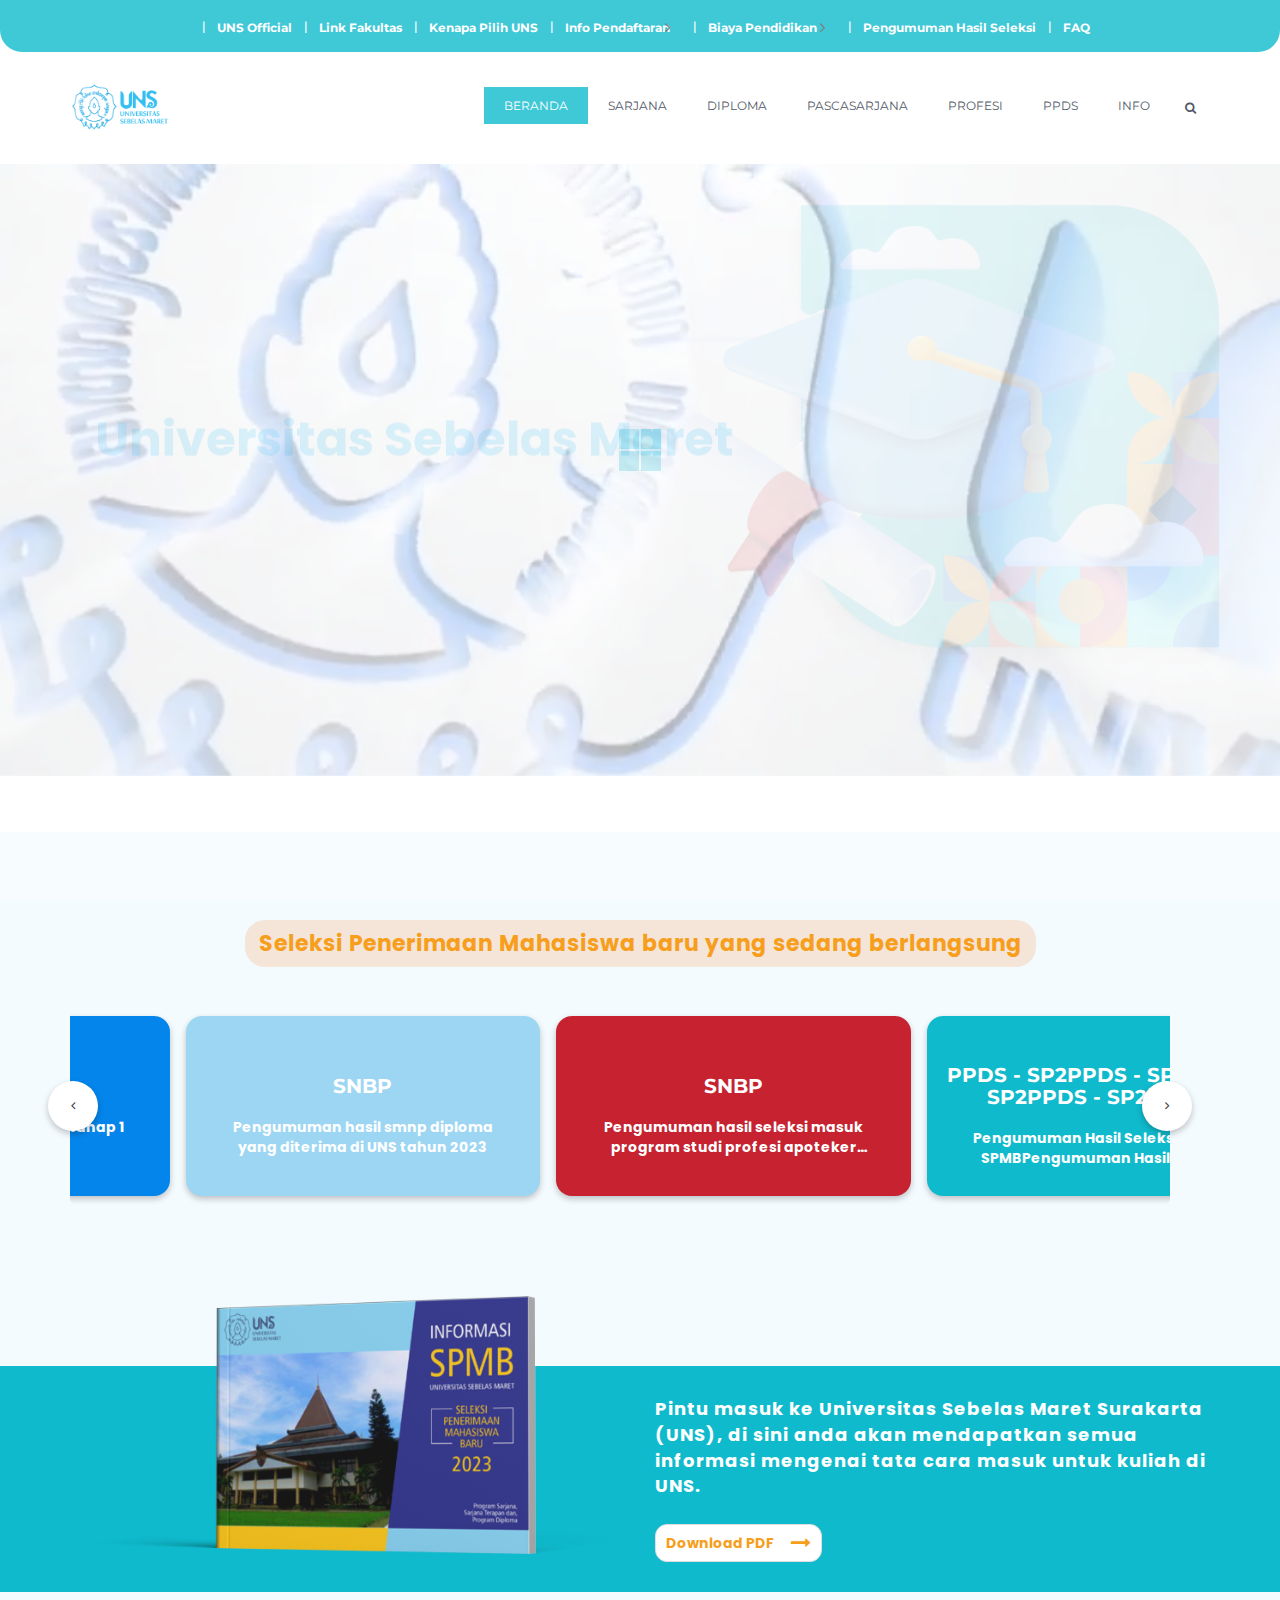
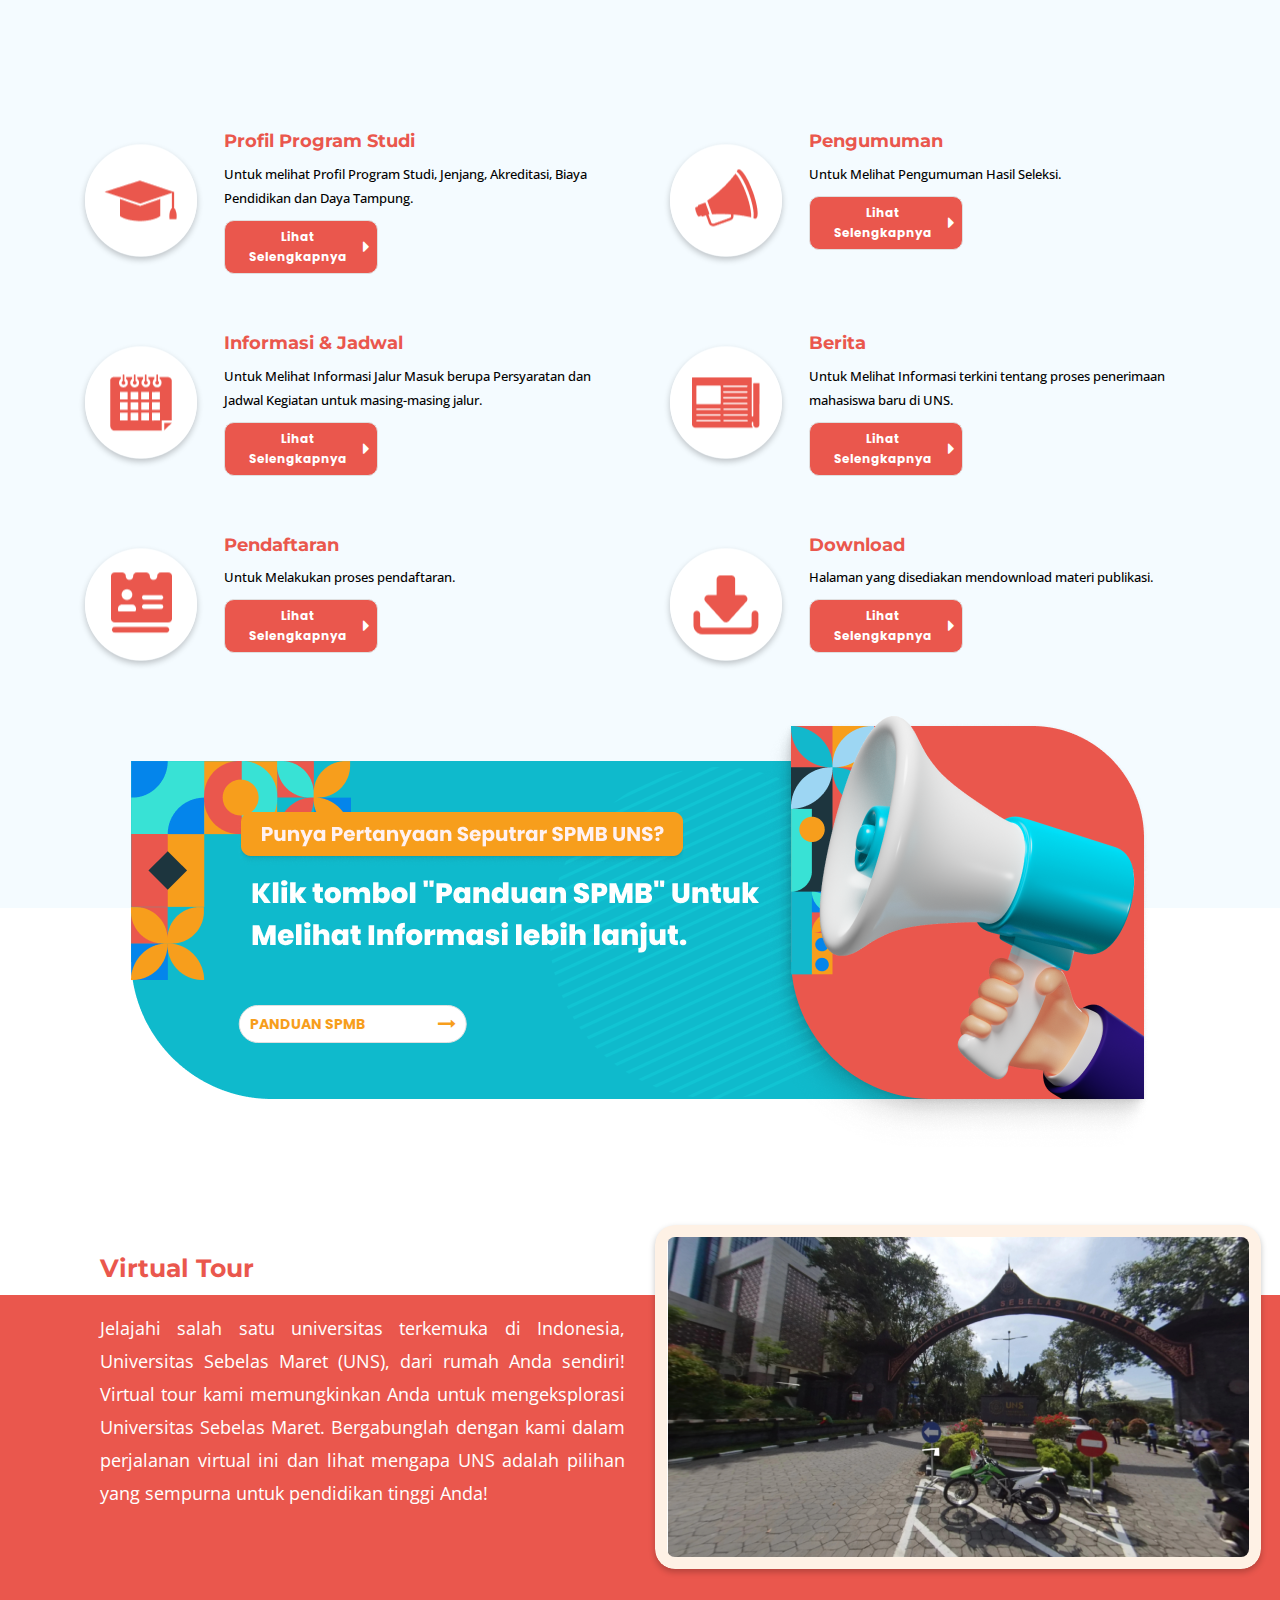
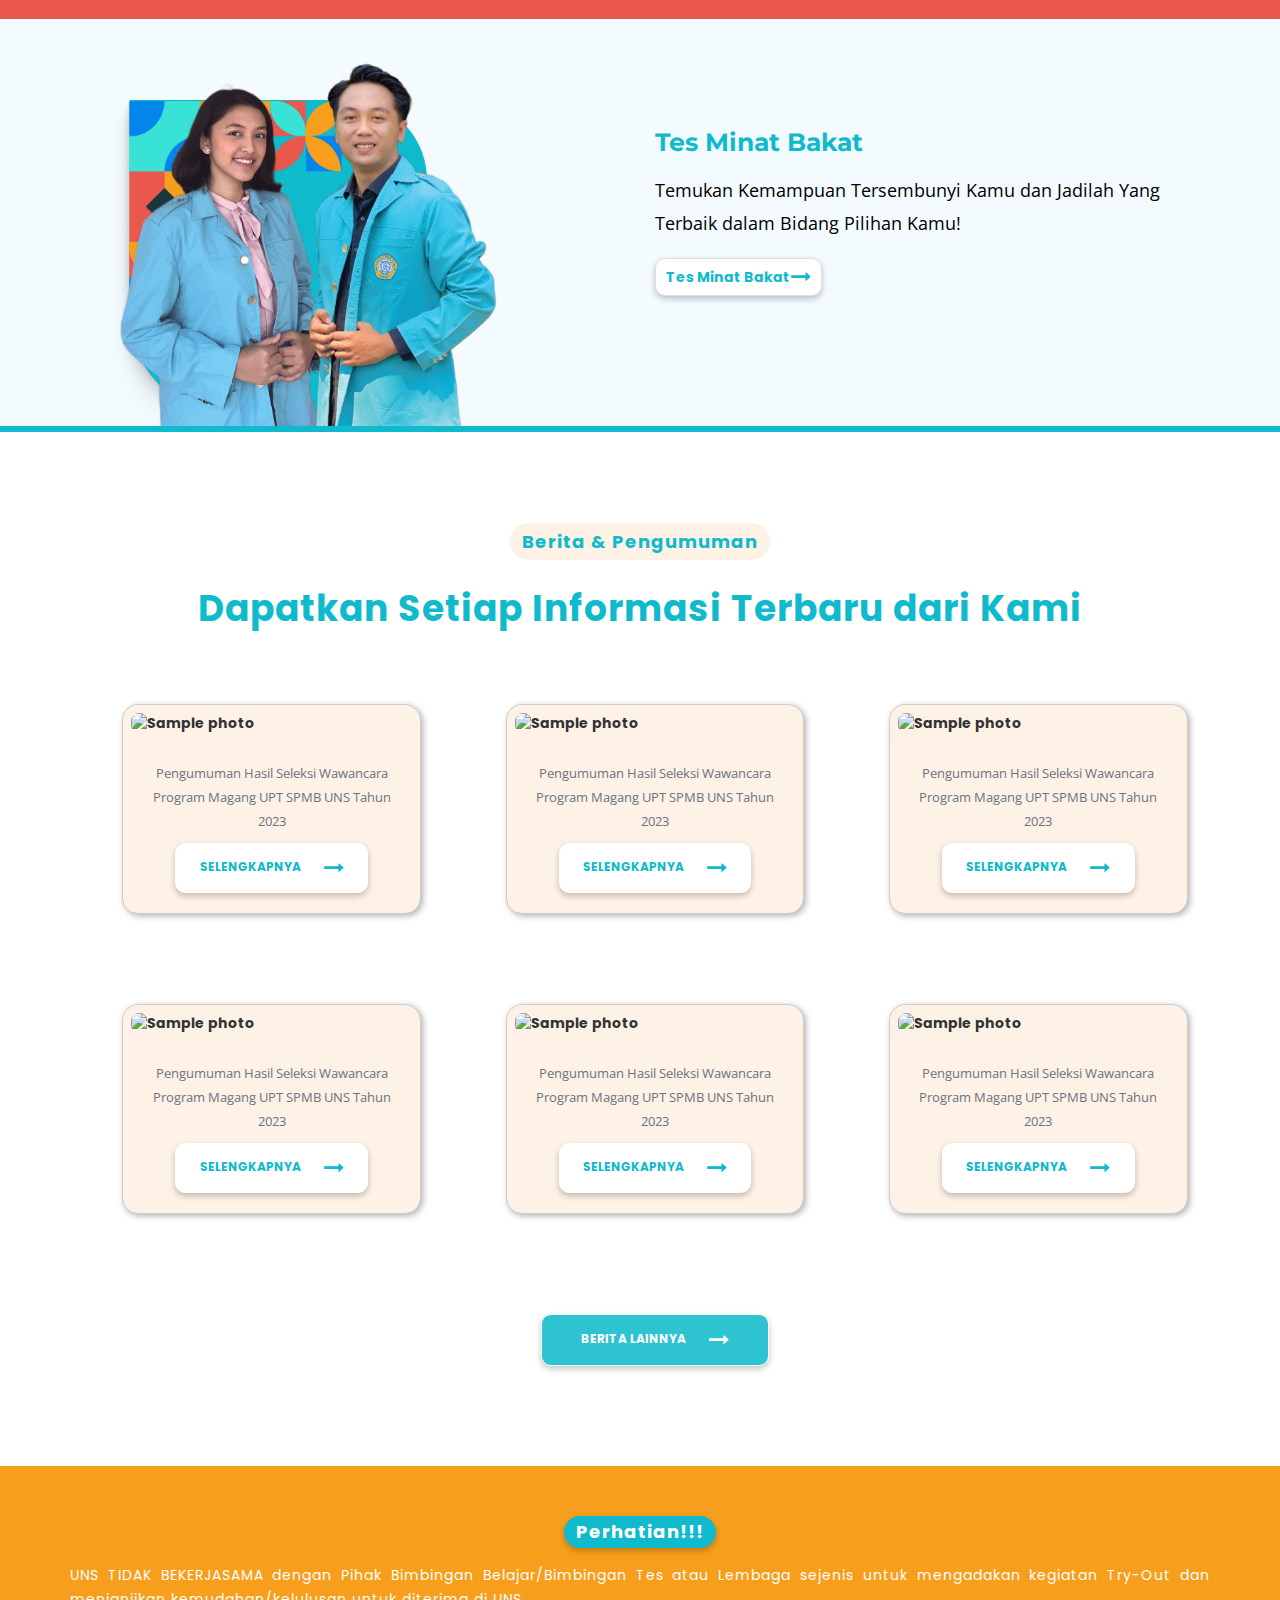
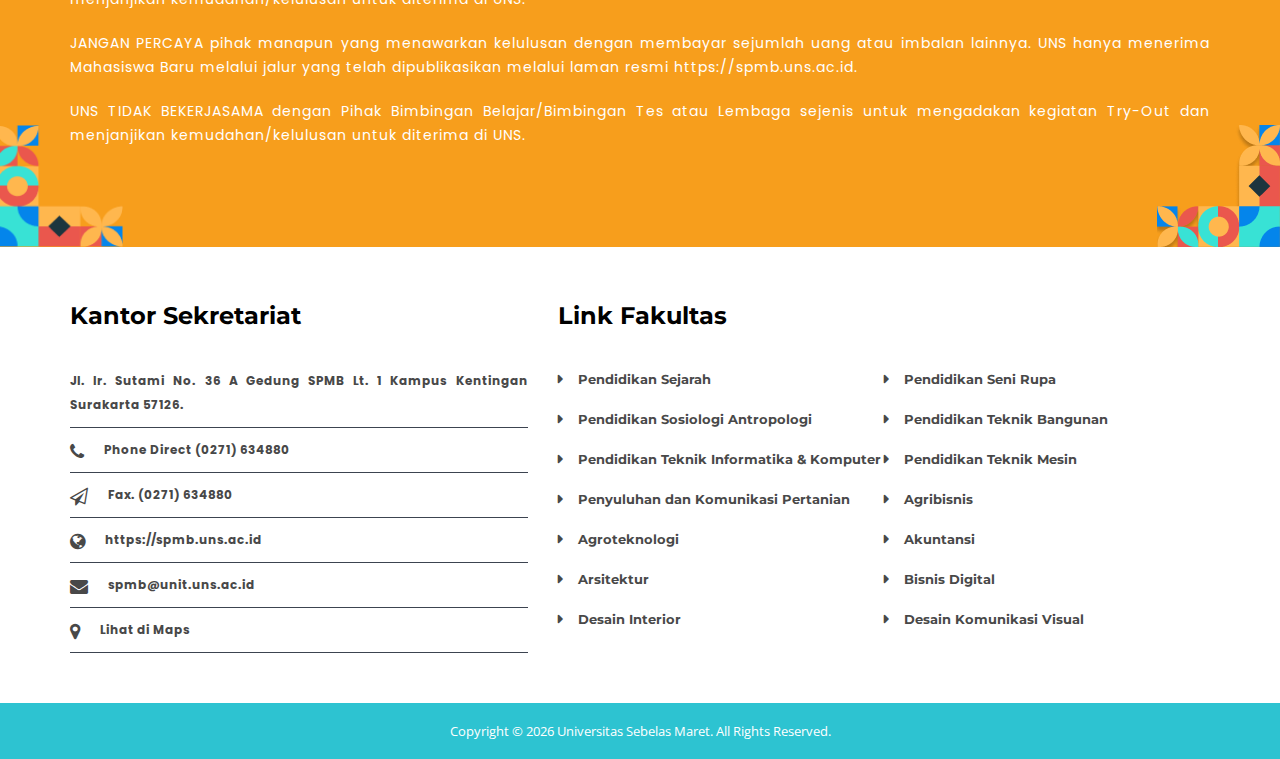
==== commit 32605886: "add text overflow ellipsis" ====
--- a/index.html
+++ b/index.html
@@ -286,8 +286,8 @@
           <ul class="carousel">
             <a href="#">
               <li class="card card-1">
-                <h2>PPDS - SP2</h2>
-                <span>Pengumuman Hasil Seleksi tahap 1 SPMB</span>
+                <h2>PPDS - SP2PPDS - SP2PPDS - SP2PPDS - SP2PPDS - SP2PPDS - SP2</h2>
+                <span>Pengumuman Hasil Seleksi tahap 1 SPMBPengumuman Hasil Seleksi tahap 1 SPMBPengumuman Hasil Seleksi tahap 1 SPMB</span>
               </li>
             </a>
             <a href="#">
--- a/assets/css/custom.css
+++ b/assets/css/custom.css
@@ -443,8 +443,17 @@
   color: #fff;
   display:inline-block;
   font-weight: bold;
-  font-size: 3rem;
+  font-size: 2rem;
   margin-bottom: 20px;
+  -webkit-box-orient: vertical;
+  display: -webkit-box;
+  -webkit-line-clamp: 2;
+  overflow: hidden;
+  text-overflow: ellipsis;
+  white-space: normal;
+  padding-left: 10px;
+  padding-right: 10px;
+  text-align: center;
 }
 .carousel .card span {
   color: #fff;
@@ -452,6 +461,15 @@
   text-align: center;
   margin-left: 20px;
   margin-right: 20px;
+  -webkit-box-orient: vertical;
+  display: -webkit-box;
+  -webkit-line-clamp: 2;
+  overflow: hidden;
+  text-overflow: ellipsis;
+  white-space: normal;
+  padding-left: 10px;
+  padding-right: 10px;
+  text-align: center;
 }
 
 @media screen and (max-width: 900px) {
@@ -1629,7 +1647,7 @@
 
 .btn-back_to_top {
   position: fixed;
-  bottom: 10px;
+  bottom: 60px;
   right: 14px;
   width: 50px;
   height: 50px;
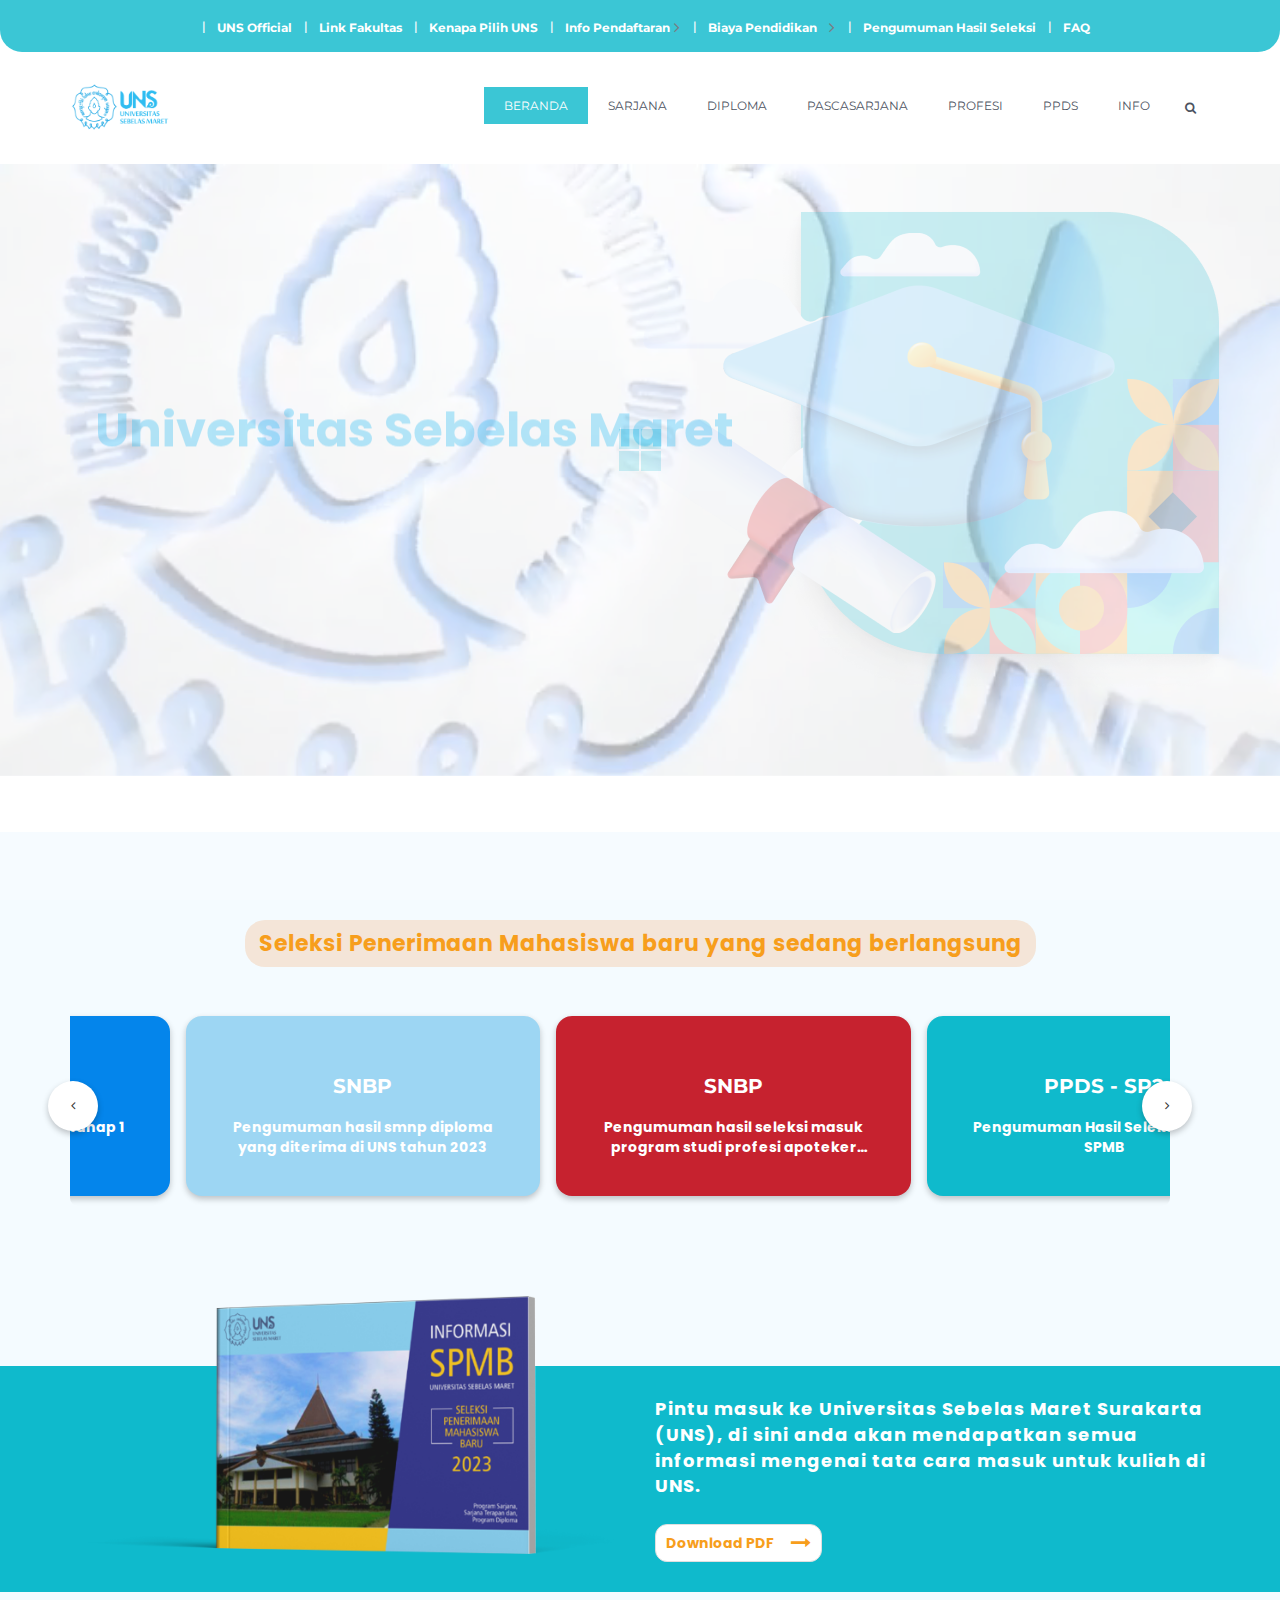
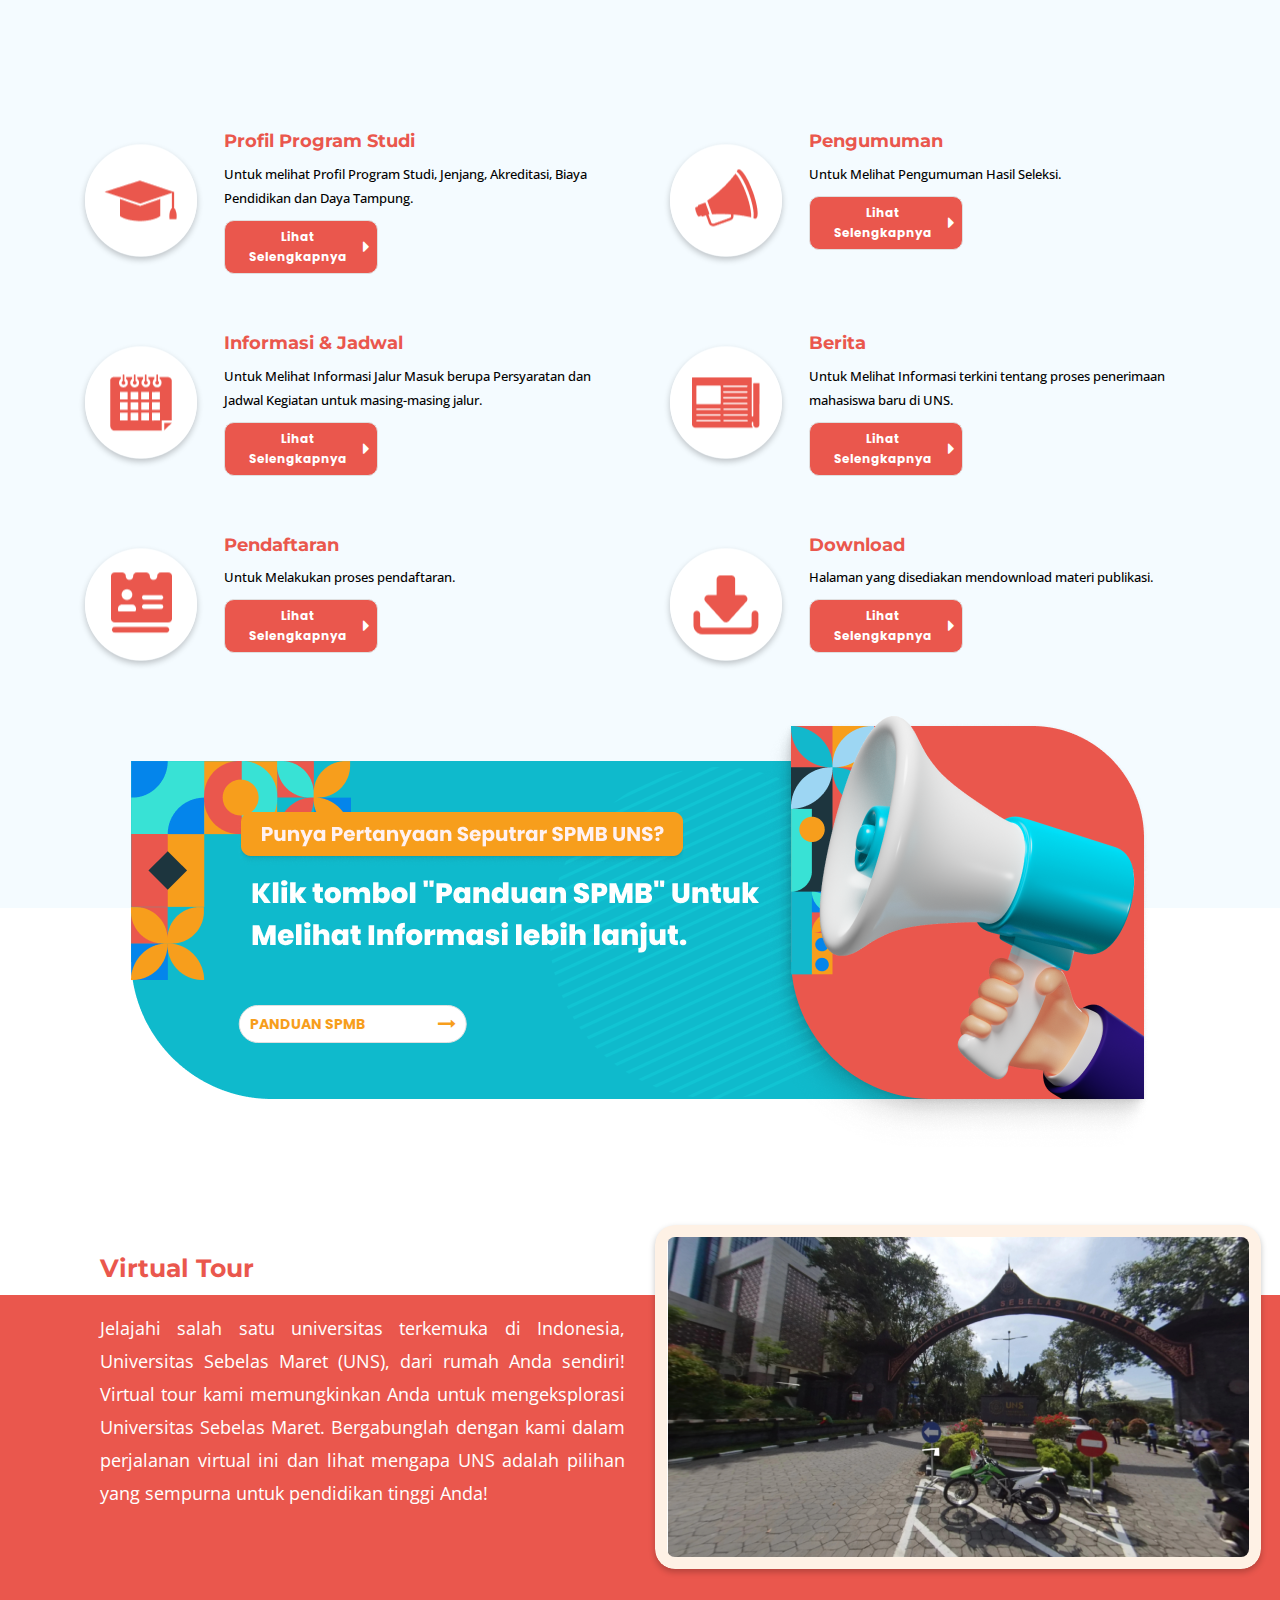
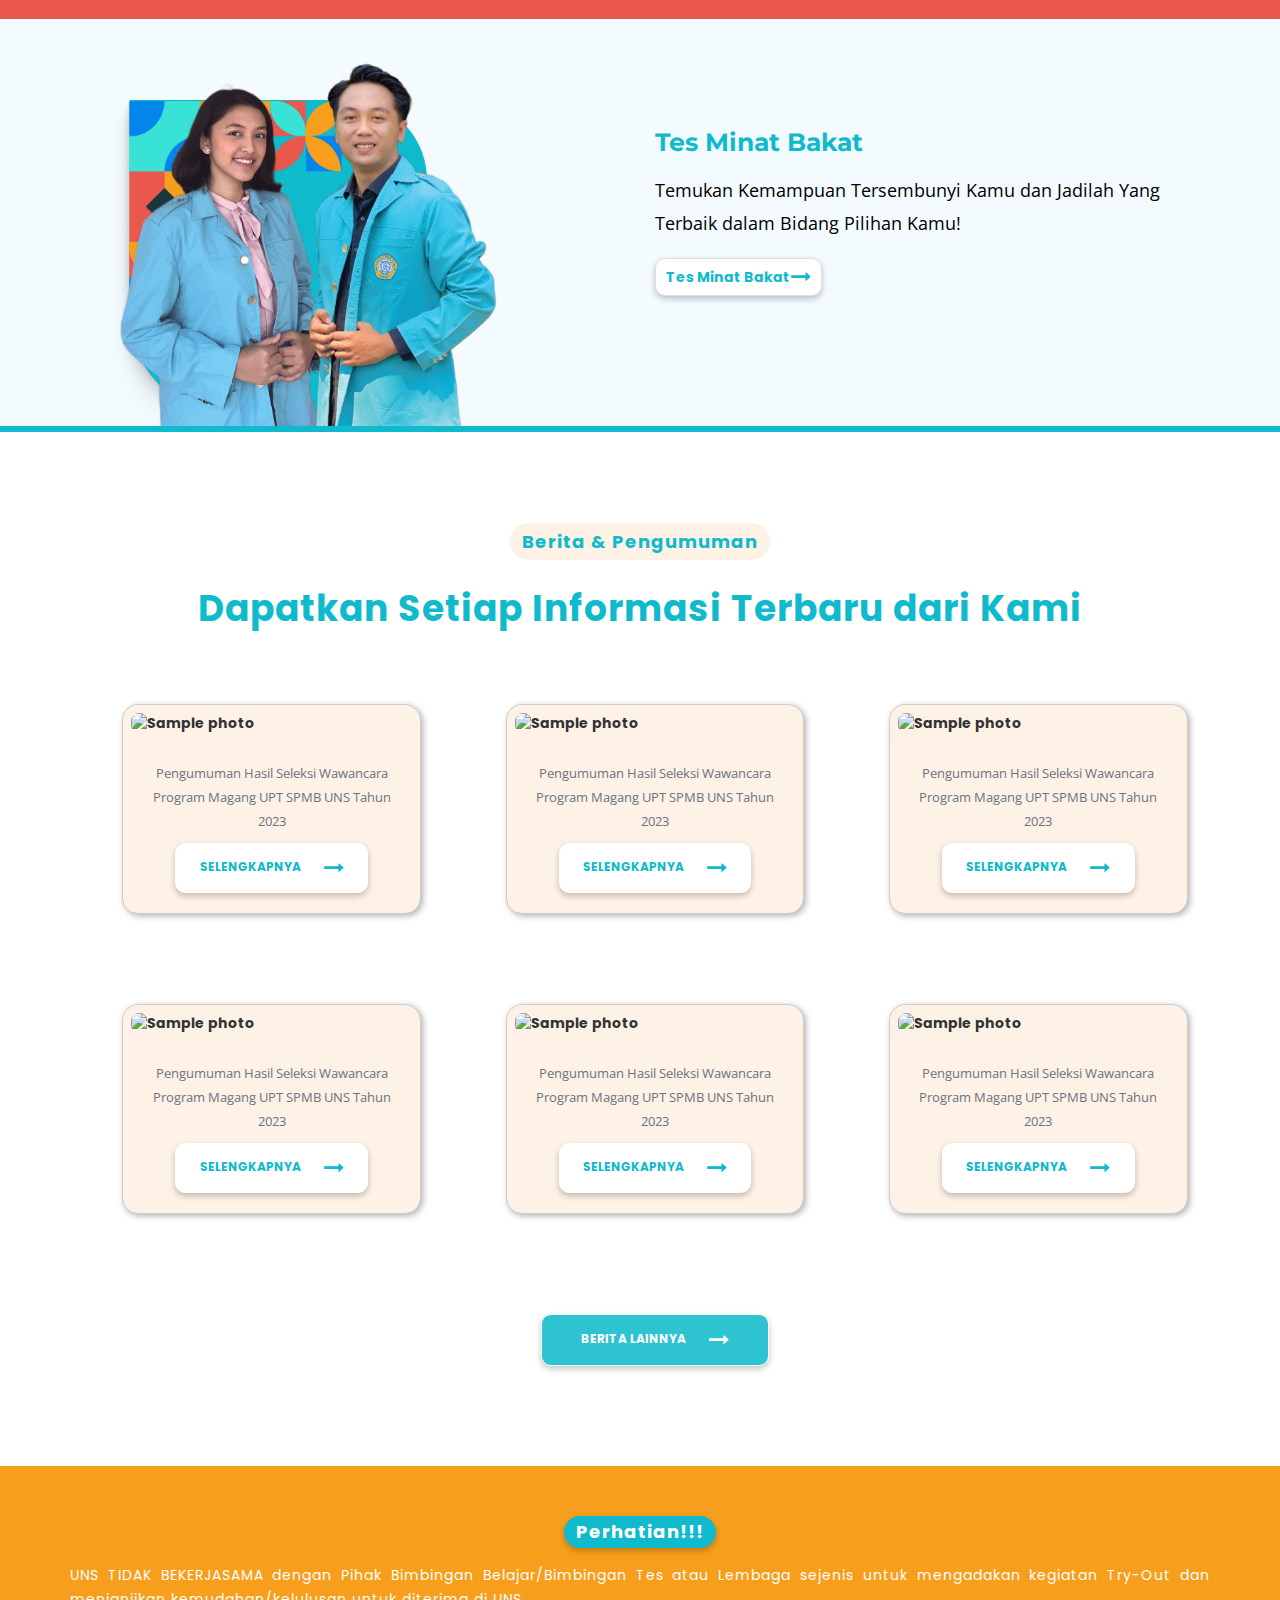
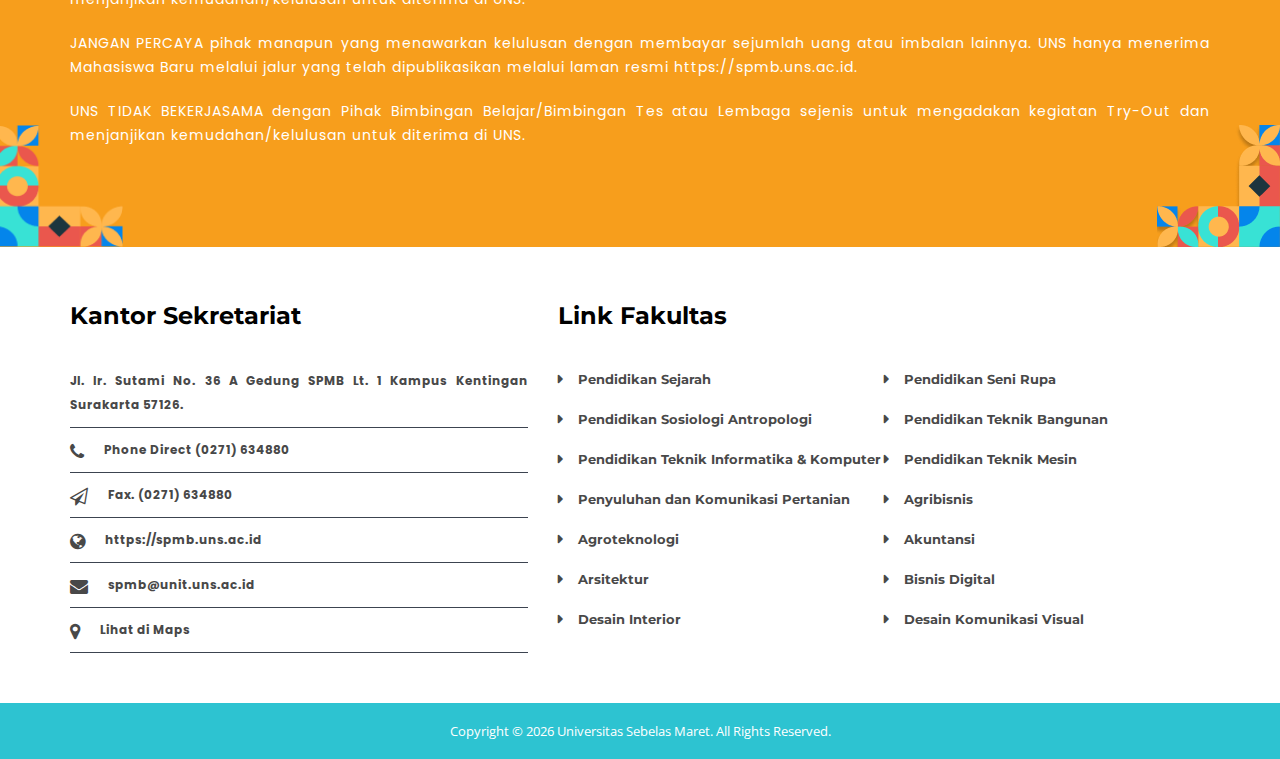
==== commit d1e69faa: "arrow dropdown" ====
--- a/index.html
+++ b/index.html
@@ -286,8 +286,8 @@
           <ul class="carousel">
             <a href="#">
               <li class="card card-1">
-                <h2>PPDS - SP2PPDS - SP2PPDS - SP2PPDS - SP2PPDS - SP2PPDS - SP2</h2>
-                <span>Pengumuman Hasil Seleksi tahap 1 SPMBPengumuman Hasil Seleksi tahap 1 SPMBPengumuman Hasil Seleksi tahap 1 SPMB</span>
+                <h2>PPDS - SP2</h2>
+                <span>Pengumuman Hasil Seleksi tahap 1 SPMB</span>
               </li>
             </a>
             <a href="#">
--- a/assets/css/main.css
+++ b/assets/css/main.css
@@ -63,7 +63,7 @@
 .ownmenu ul.dropdown li a{width:100%;padding:12px 24px 12px;display:inline-block;float:left;clear:both;text-decoration:none;color:#999;box-sizing:border-box;-moz-box-sizing:border-box;-webkit-box-sizing:border-box;}
 .ownmenu ul.dropdown li:hover > a{color:#e4a913 !important;}
 .ownmenu ul.dropdown li ul.dropdown.left{left:auto;right:100%;}
-.ownmenu .indicator{position:relative;right:5px;font-size:14px;float:right;}
+.ownmenu .indicator{position:relative;left:4px;font-size:12px;top:1px;}
 .ownmenu ul li .indicator{font-size:12px;top:1px;left:10px;}
 .ownmenu ul.dropdown{top:54px;}
 .ownmenu > li > .megamenu{top:54px;}
--- a/assets/css/custom.css
+++ b/assets/css/custom.css
@@ -451,8 +451,8 @@
   overflow: hidden;
   text-overflow: ellipsis;
   white-space: normal;
-  padding-left: 10px;
-  padding-right: 10px;
+  padding-left: 30px;
+  padding-right: 30px;
   text-align: center;
 }
 .carousel .card span {
@@ -476,6 +476,38 @@
   .wrapper .carousel {
     grid-auto-columns: calc((100% / 2) - 9px);
   }
+  .carousel .card h2 {
+  color: #fff;
+  display:inline-block;
+  font-weight: bold;
+  font-size: 2rem;
+  margin-bottom: 20px;
+  -webkit-box-orient: vertical;
+  display: -webkit-box;
+  -webkit-line-clamp: 2;
+  overflow: hidden;
+  text-overflow: ellipsis;
+  white-space: normal;
+  padding-left: 30px;
+  padding-right: 30px;
+  text-align: center;
+}
+.carousel .card span {
+  color: #fff;
+  font-size: 500;
+  text-align: center;
+  margin-left: 20px;
+  margin-right: 20px;
+  -webkit-box-orient: vertical;
+  display: -webkit-box;
+  -webkit-line-clamp: 2;
+  overflow: hidden;
+  text-overflow: ellipsis;
+  white-space: normal;
+  padding-left: 10px;
+  padding-right: 10px;
+  text-align: center;
+}
 }
 
 @media screen and (max-width: 768px) {
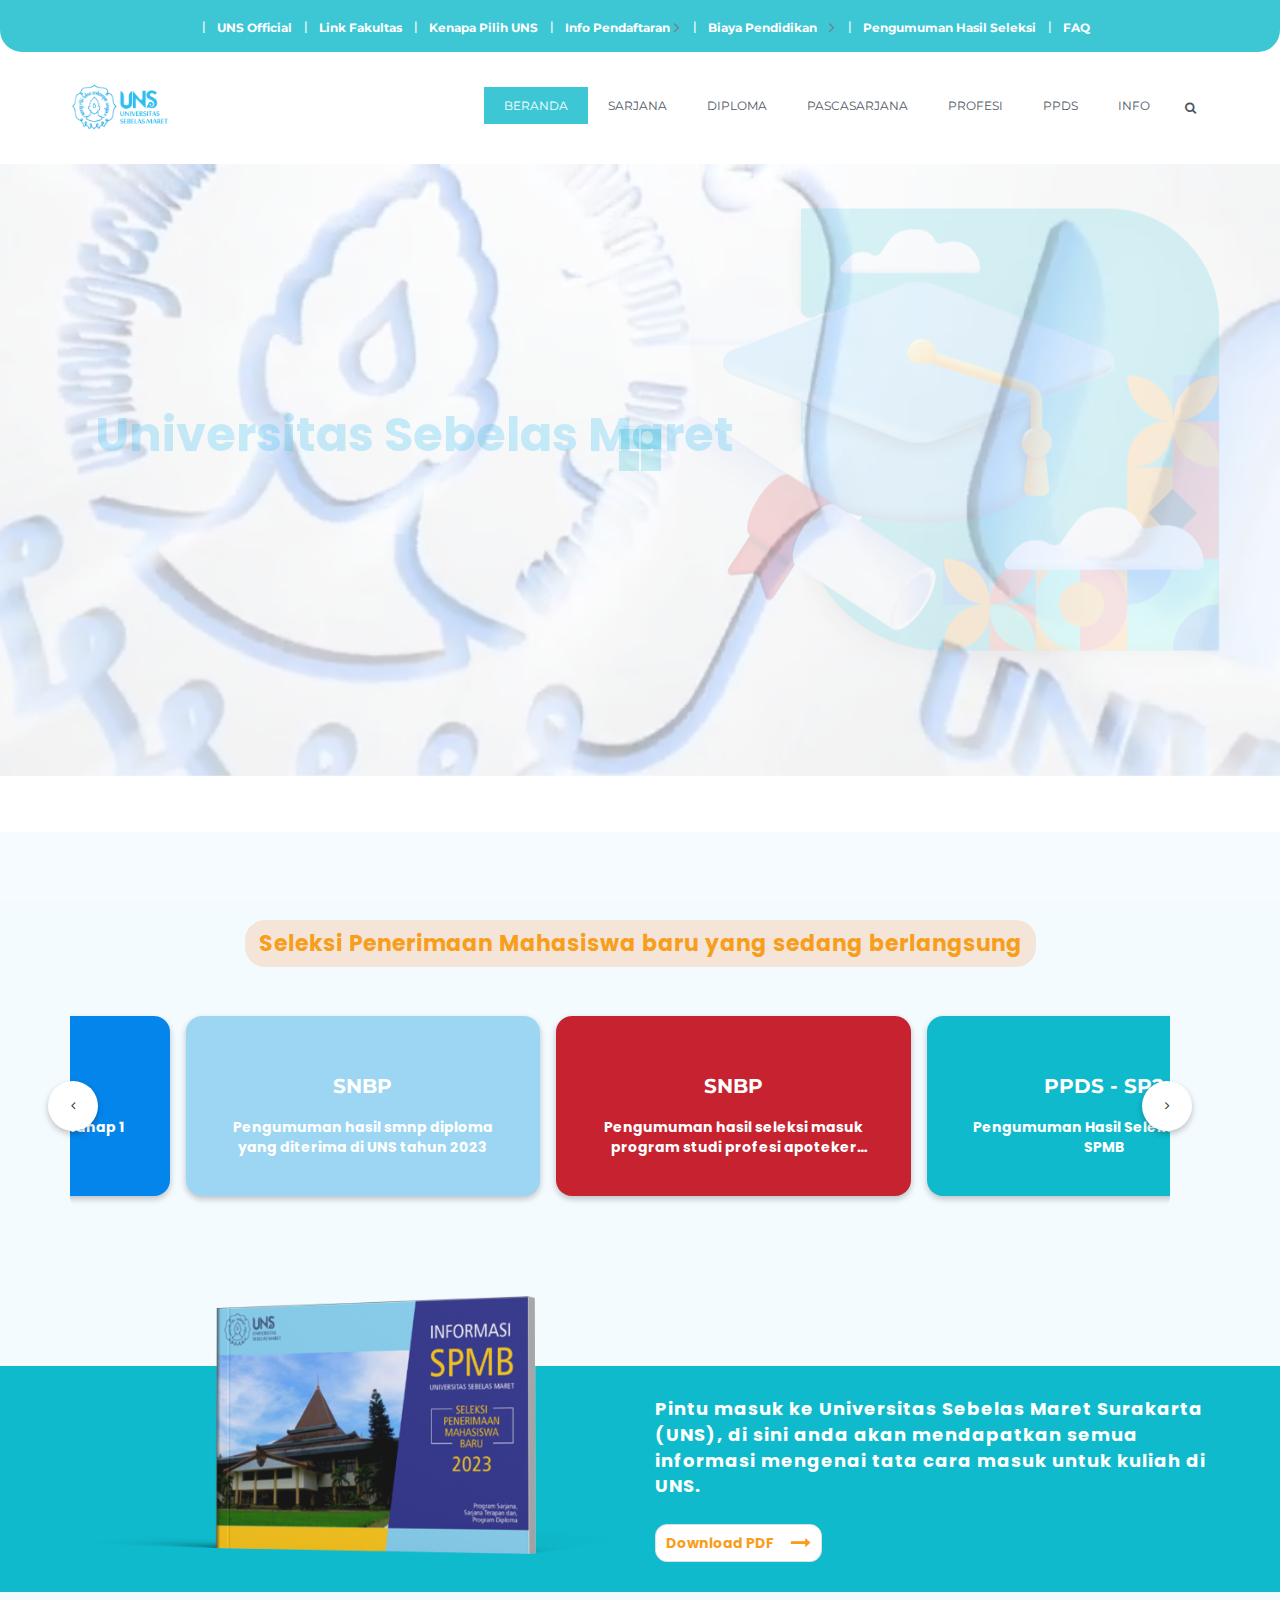
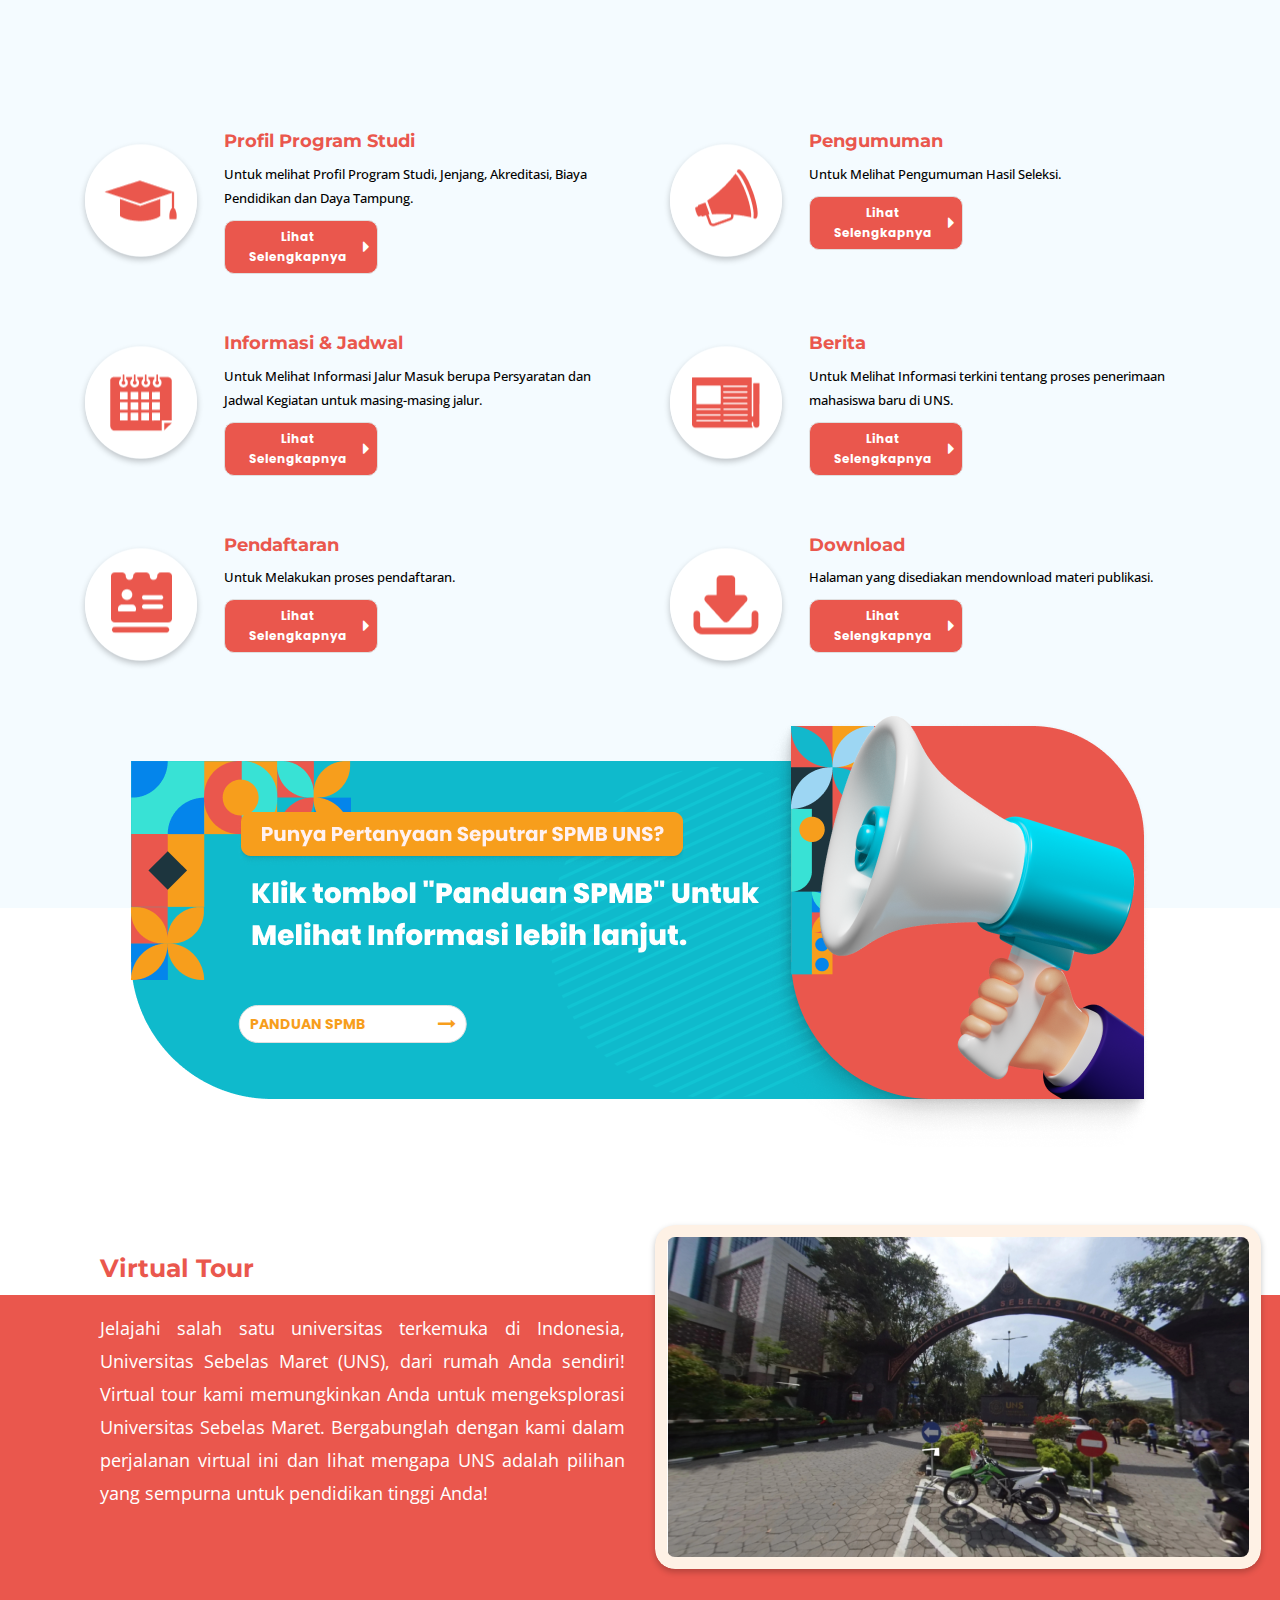
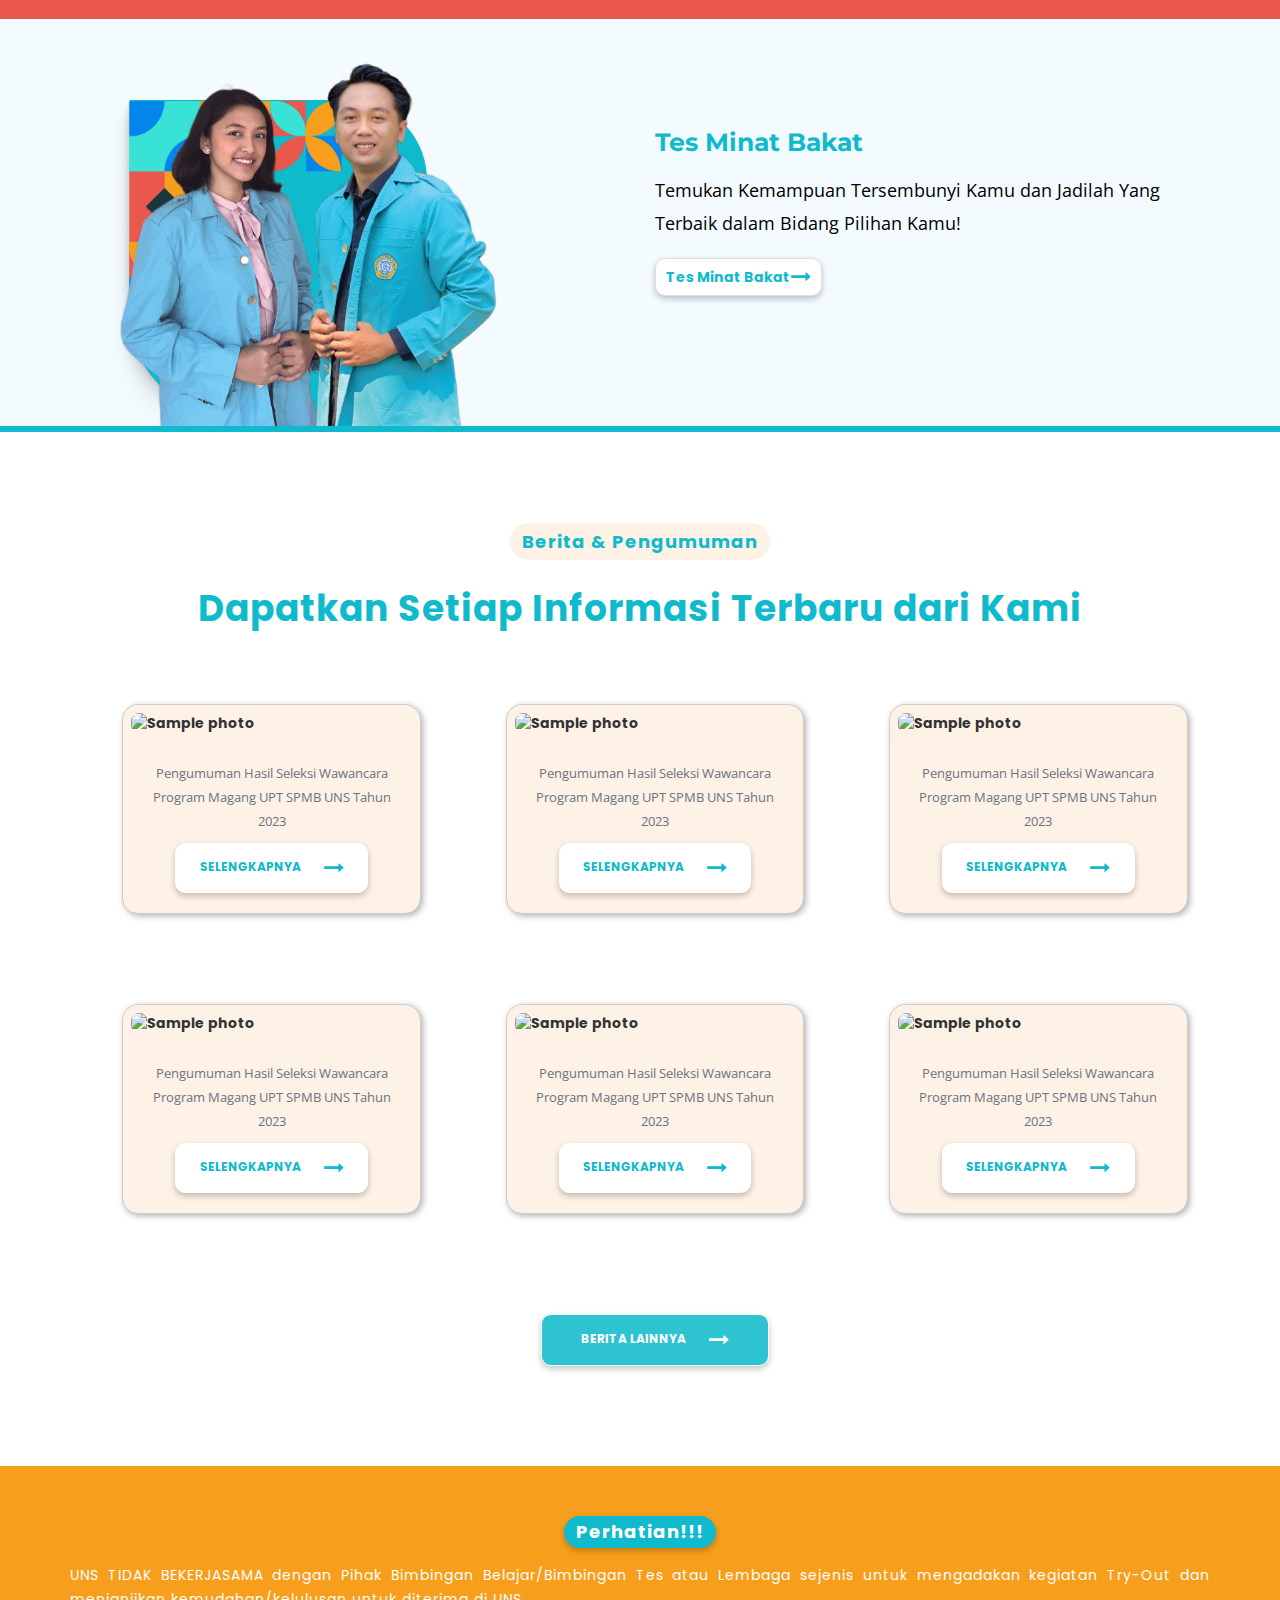
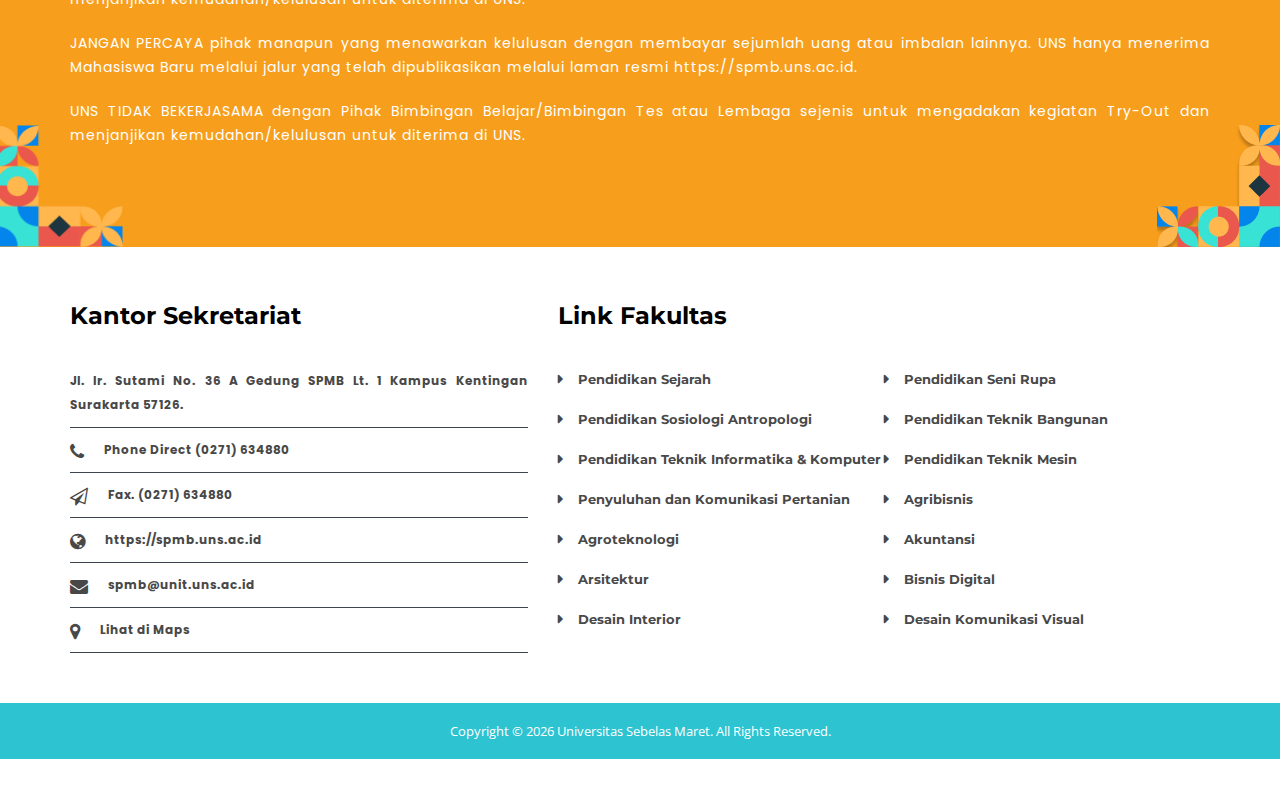
==== commit 025fc48c: "fix back to top" ====
--- a/index.html
+++ b/index.html
@@ -39,11 +39,6 @@
     <![endif]-->
 </head>
 <body>
-
-<!-- Back to top button -->
-<div class="btn-back_to_top">
-  <span class="fa fa-arrow-up"></span>
-</div>
 
 <!-- LOADER ===========================================-->
 <div id="loader">
@@ -697,6 +692,10 @@
         <p>Copyright © <script>document.write(new Date().getFullYear())</script> Universitas Sebelas Maret. All Rights Reserved.</p>
       </div>
     </div>
+      <!-- Back to top button -->
+    <div class="btn-back_to_top">
+      <span class="fa fa-arrow-up"></span>
+    </div>
   </footer>
 </div>
 <!-- End Page Wrapper --> 
--- a/assets/css/main.css
+++ b/assets/css/main.css
@@ -63,7 +63,7 @@
 .ownmenu ul.dropdown li a{width:100%;padding:12px 24px 12px;display:inline-block;float:left;clear:both;text-decoration:none;color:#999;box-sizing:border-box;-moz-box-sizing:border-box;-webkit-box-sizing:border-box;}
 .ownmenu ul.dropdown li:hover > a{color:#e4a913 !important;}
 .ownmenu ul.dropdown li ul.dropdown.left{left:auto;right:100%;}
-.ownmenu .indicator{position:relative;left:4px;font-size:12px;top:1px;}
+.ownmenu .indicator{position:relative;left:4px;font-size:12px;top:1px;float: right;}
 .ownmenu ul li .indicator{font-size:12px;top:1px;left:10px;}
 .ownmenu ul.dropdown{top:54px;}
 .ownmenu > li > .megamenu{top:54px;}
--- a/assets/css/custom.css
+++ b/assets/css/custom.css
@@ -1678,8 +1678,10 @@
 -------------------------------------------------------------------*/
 
 .btn-back_to_top {
-  position: fixed;
-  bottom: 60px;
+  display: inline;
+  float: right;
+  bottom: 30px;
+  top: 20px;
   right: 14px;
   width: 50px;
   height: 50px;
